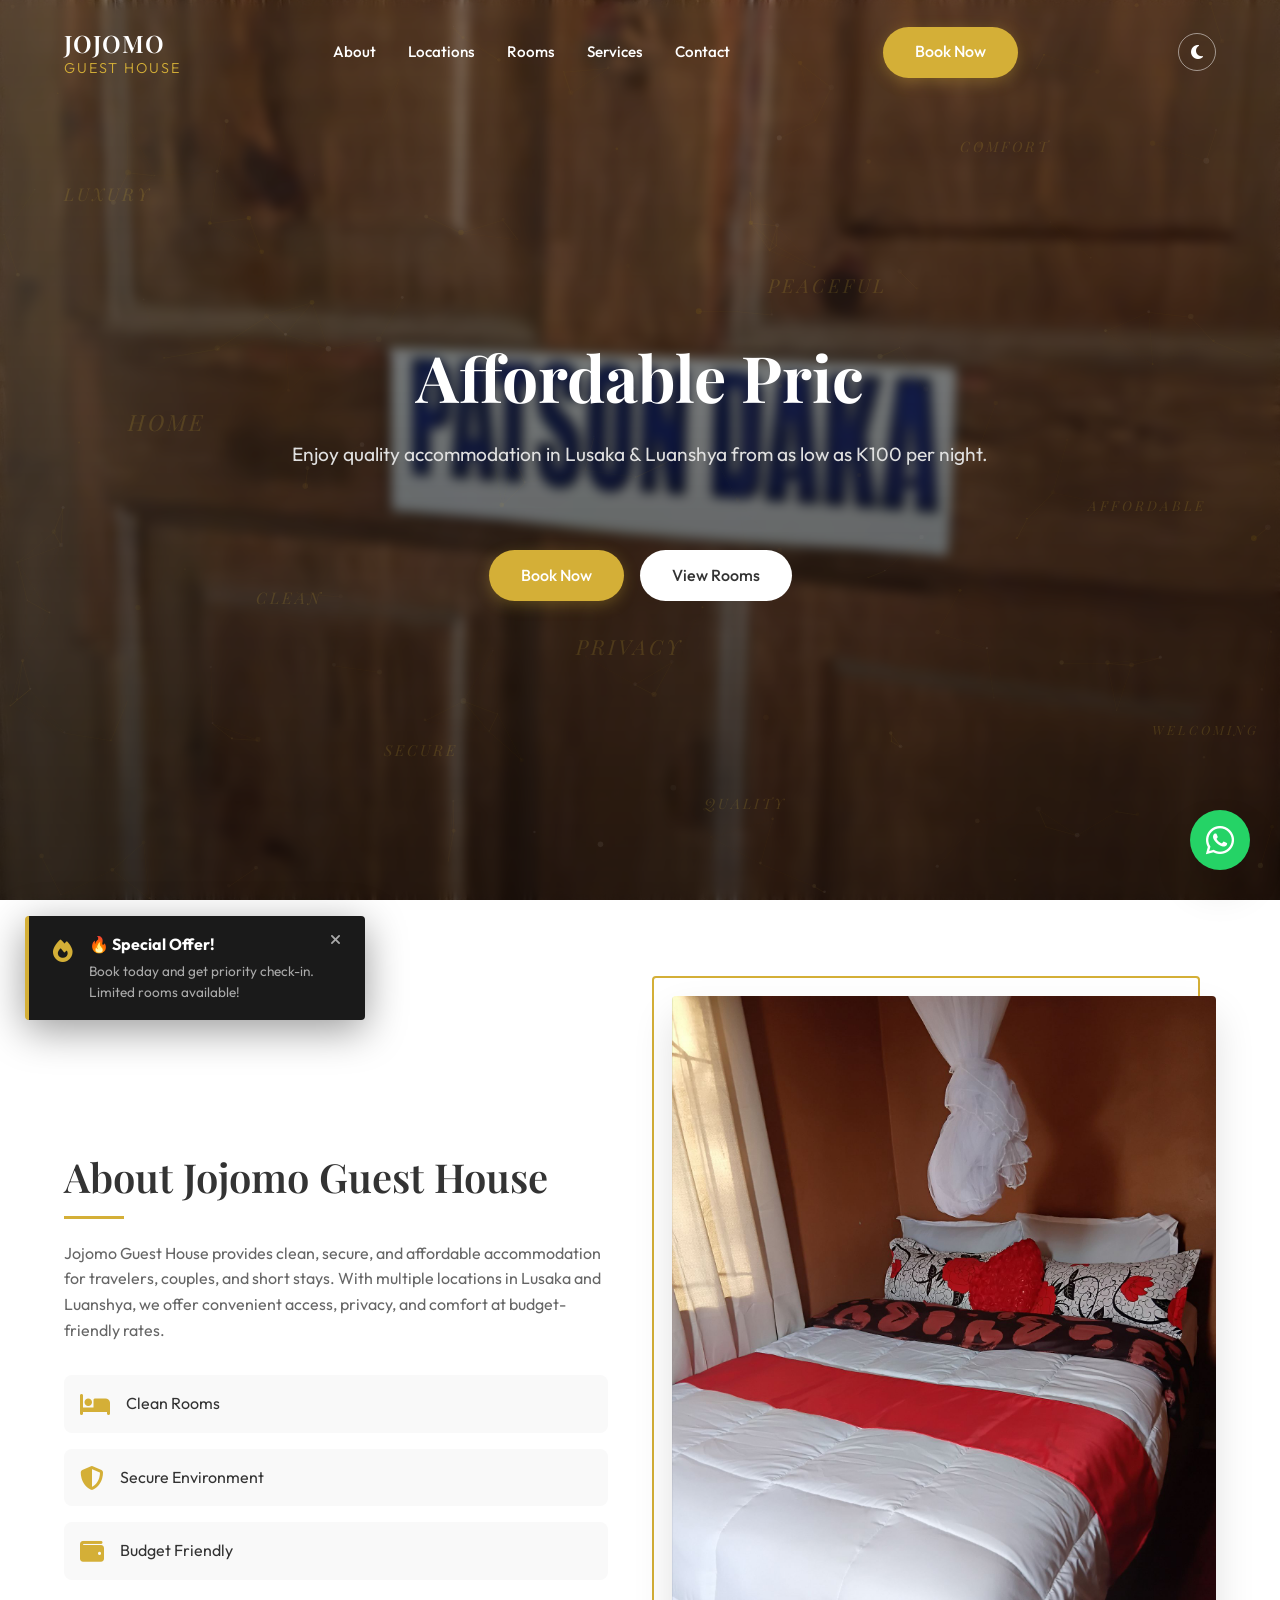
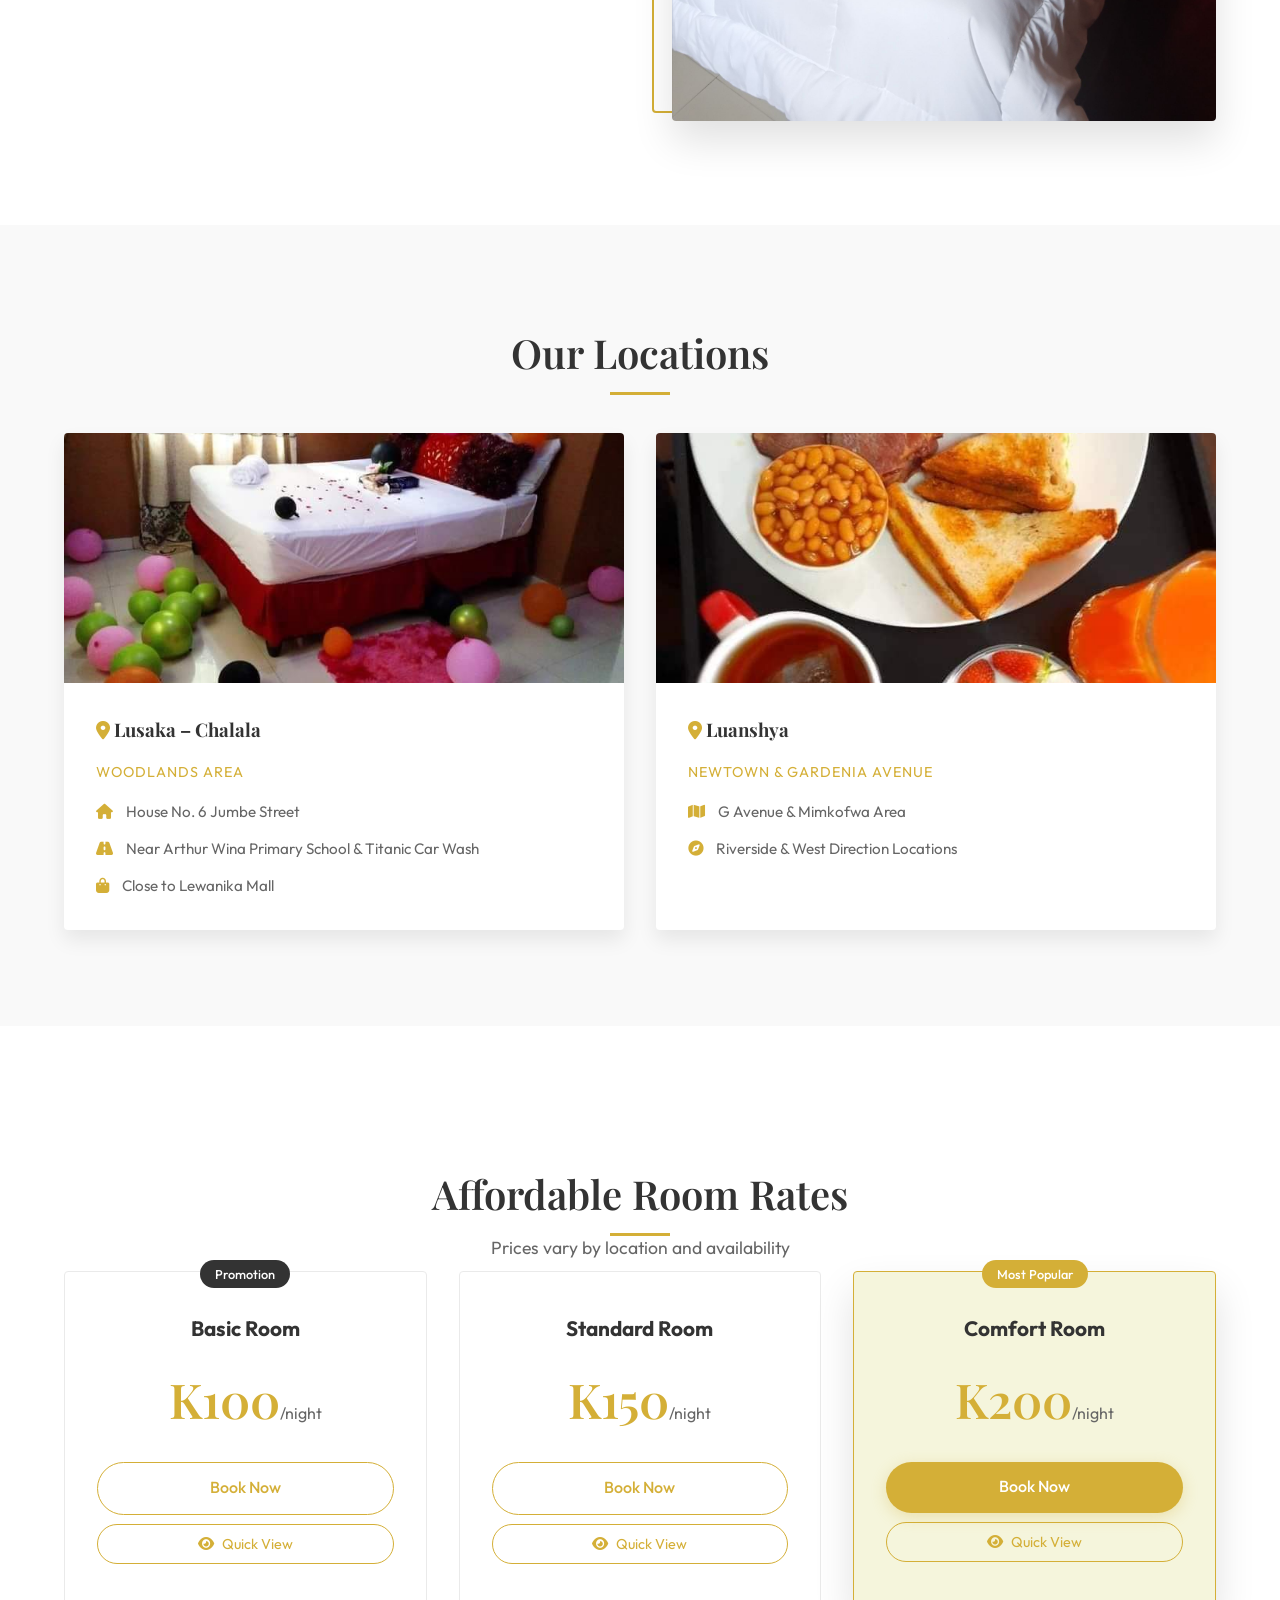
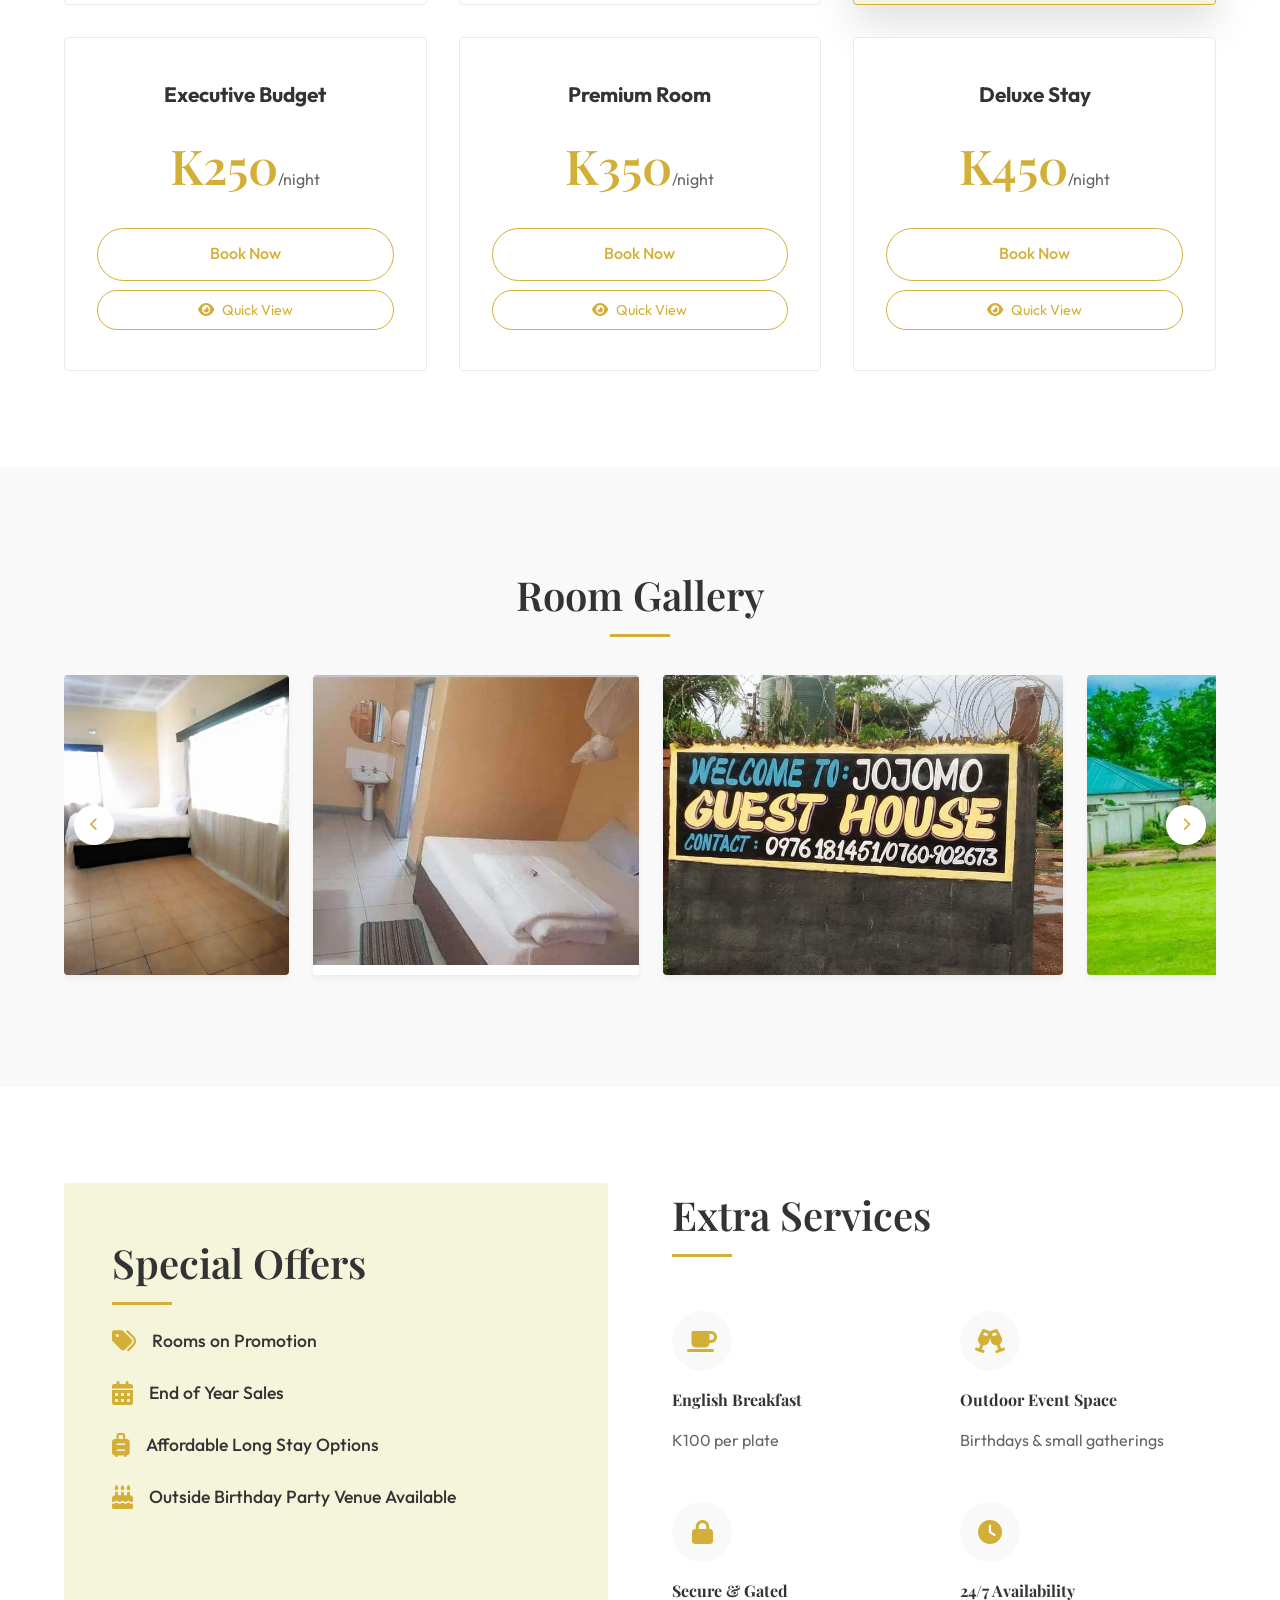
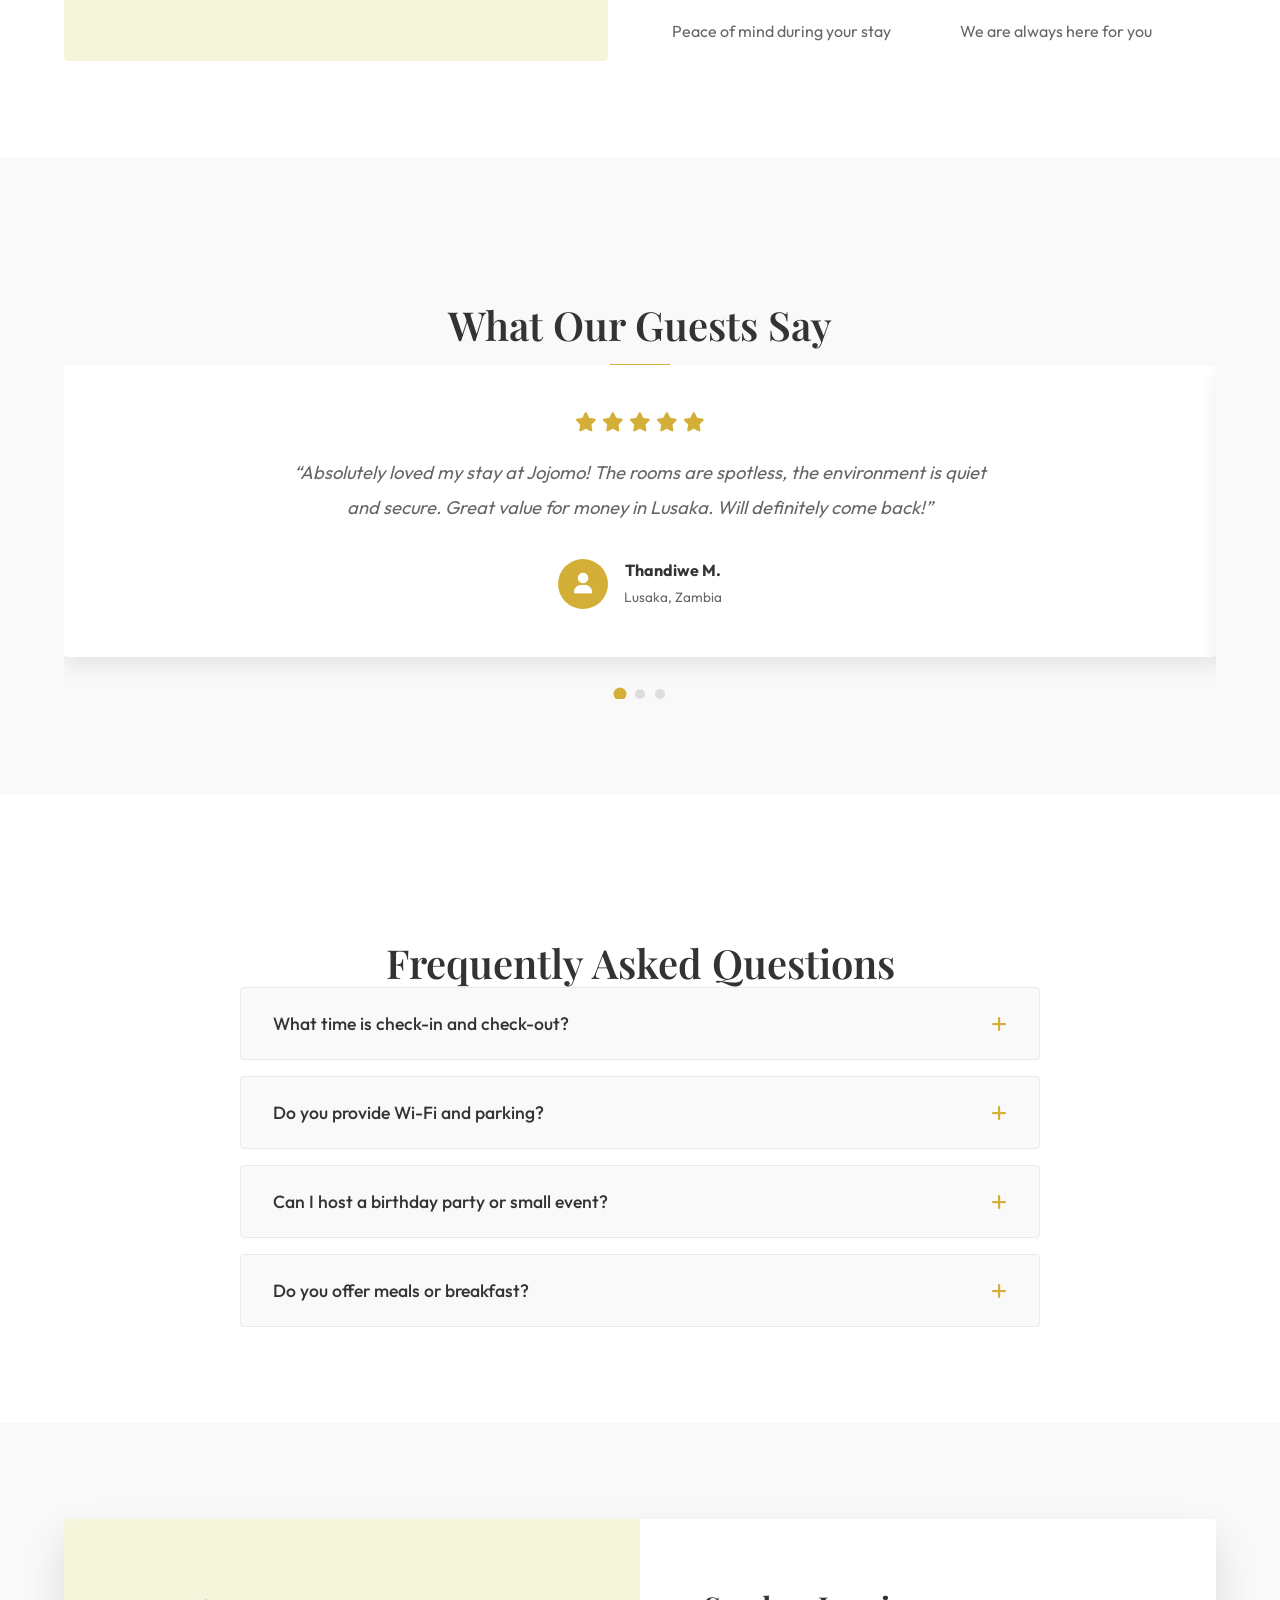
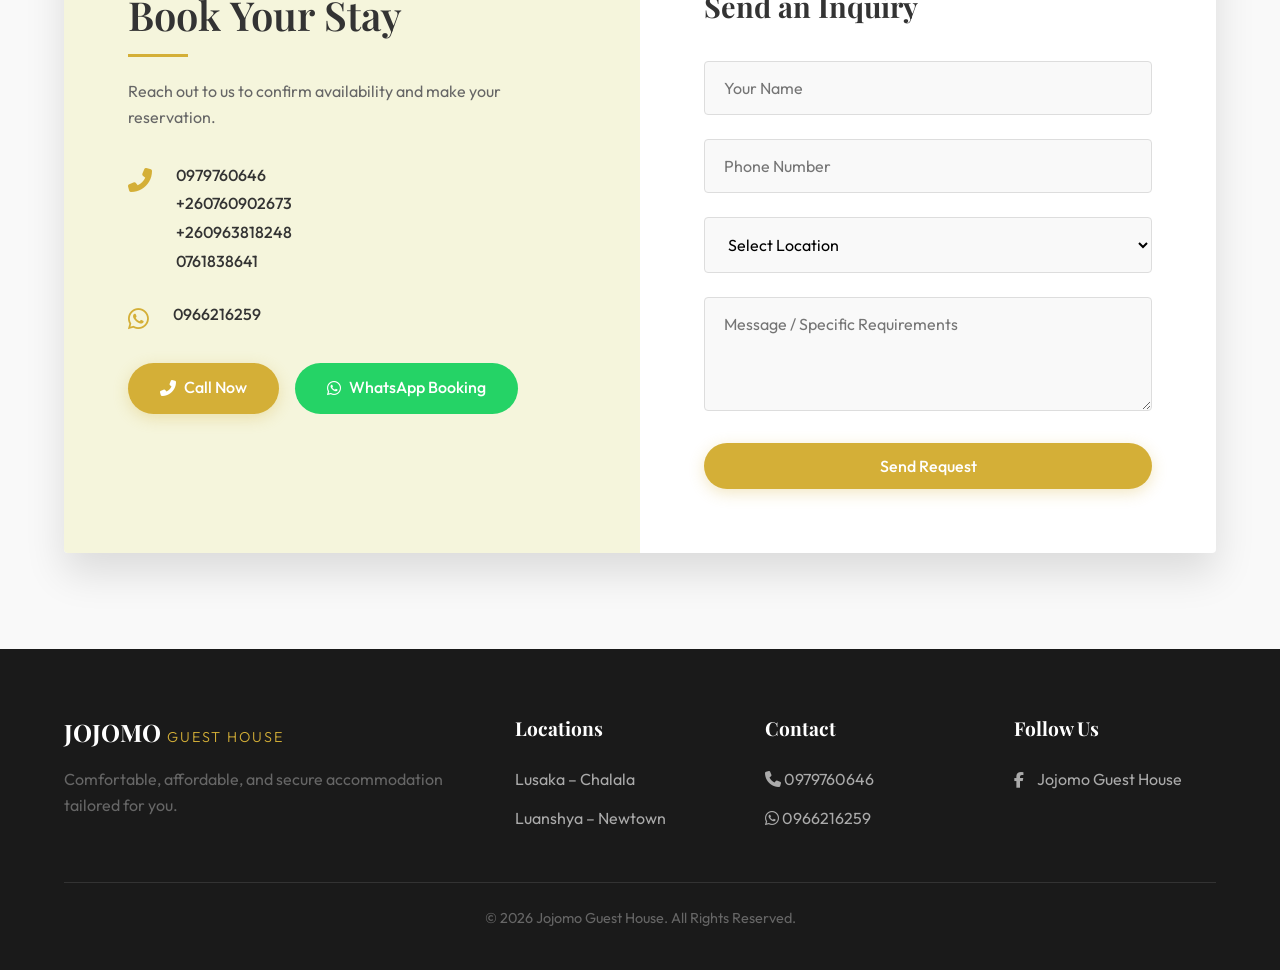
==== index.html @ 5061580e "feat: initialize project structure with core styles and assets" ====
<!DOCTYPE html>
<html lang="en">
<head>
    <meta charset="UTF-8">
    <meta name="viewport" content="width=device-width, initial-scale=1.0">
    <title>Jojomo Guest House | Affordable Luxury in Zambia</title>
    <meta name="description" content="Comfortable and affordable accommodation in Lusaka and Luanshya. Enjoy quality stays from as low as K100 per night.">
    <link rel="stylesheet" href="style.css">
    <!-- Google Fonts -->
    <link href="https://fonts.googleapis.com/css2?family=Outfit:wght@300;400;500;600&family=Playfair+Display:ital,wght@0,400;0,600;1,400&display=swap" rel="stylesheet">
    <!-- FontAwesome for Icons -->
    <link rel="stylesheet" href="https://cdnjs.cloudflare.com/ajax/libs/font-awesome/6.4.0/css/all.min.css">
</head>
<body>
    <!-- Scroll Indicator -->
    <div class="scroll-indicator-container">
        <div class="scroll-progress-bar" id="scrollBar"></div>
    </div>

    <!-- Preloader -->
    <div id="preloader">
        <div class="spinner"></div>
    </div>

    <!-- Navigation -->
    <nav id="navbar">
        <div class="nav-container">
            <a href="#" class="logo">JOJOMO <span>GUEST HOUSE</span></a>
            <div class="nav-links">
                <a href="#about">About</a>
                <a href="#locations">Locations</a>
                <a href="#pricing">Rooms</a>
                <a href="#services">Services</a>
                <a href="#contact">Contact</a>
            </div>
            <a href="#contact" class="btn-primary nav-btn">Book Now</a>
            <!-- Dark Mode Toggle -->
            <button class="dark-mode-toggle" id="darkModeToggle" title="Toggle Dark Mode">
                <i class="fas fa-moon" id="darkModeIcon"></i>
            </button>
            <button class="mobile-menu-btn"><i class="fas fa-bars"></i></button>
        </div>
    </nav>

    <!-- Hero Section -->
    <header class="hero" id="home">
        <!-- Particle Canvas -->
        <canvas id="heroParticles"></canvas>
        <!-- Floating Animated Words -->
        <div class="floating-words" aria-hidden="true">
            <span class="fw" style="--fw-x:5%;  --fw-y:20%; --fw-dur:18s; --fw-delay:0s;   --fw-size:1.1rem;">Luxury</span>
            <span class="fw" style="--fw-x:75%; --fw-y:15%; --fw-dur:22s; --fw-delay:3s;   --fw-size:0.9rem;">Comfort</span>
            <span class="fw" style="--fw-x:45%; --fw-y:70%; --fw-dur:16s; --fw-delay:1s;   --fw-size:1.3rem;">Privacy</span>
            <span class="fw" style="--fw-x:85%; --fw-y:55%; --fw-dur:20s; --fw-delay:5s;   --fw-size:0.85rem;">Affordable</span>
            <span class="fw" style="--fw-x:20%; --fw-y:65%; --fw-dur:25s; --fw-delay:2s;   --fw-size:1rem;">Clean</span>
            <span class="fw" style="--fw-x:60%; --fw-y:30%; --fw-dur:14s; --fw-delay:4s;   --fw-size:1.2rem;">Peaceful</span>
            <span class="fw" style="--fw-x:30%; --fw-y:82%; --fw-dur:19s; --fw-delay:1.5s; --fw-size:0.95rem;">Secure</span>
            <span class="fw" style="--fw-x:90%; --fw-y:80%; --fw-dur:23s; --fw-delay:6s;   --fw-size:0.8rem;">Welcoming</span>
            <span class="fw" style="--fw-x:10%; --fw-y:45%; --fw-dur:17s; --fw-delay:2.5s; --fw-size:1.4rem;">Home</span>
            <span class="fw" style="--fw-x:55%; --fw-y:88%; --fw-dur:21s; --fw-delay:0.5s; --fw-size:0.9rem;">Quality</span>
        </div>
        <!-- Sliding Backgrounds -->
        <div class="hero-bg hero-slide active" style="background-image: url('Assets/635451546_1321914003288026_2000956678850449016_n.jpg');"></div>
        <div class="hero-bg hero-slide" style="background-image: url('Assets/632847889_1321913946621365_5003853025565871320_n.jpg');"></div>
        <div class="hero-bg hero-slide" style="background-image: url('Assets/484325237_1051402163672546_2211440440512215168_n.jpg');"></div>
        <div class="hero-overlay"></div>
        <div class="hero-content">
            <h1 class="text-gold typing-multi"></h1>
            <p>Enjoy quality accommodation in Lusaka &amp; Luanshya from as low as K100 per night.</p>
            <div class="hero-btns animate-on-scroll delay-1">
                <a href="#contact" class="btn-primary">Book Now</a>
                <a href="#pricing" class="btn-secondary">View Rooms</a>
            </div>
        </div>
    </header>

    <!-- About Section -->
    <section id="about" class="about-section">
        <div class="container">
            <div class="about-grid">
                <div class="about-text animate-on-scroll slide-left">
                    <h2 class="section-title">About Jojomo Guest House</h2>
                    <p>Jojomo Guest House provides clean, secure, and affordable accommodation for travelers, couples, and short stays. With multiple locations in Lusaka and Luanshya, we offer convenient access, privacy, and comfort at budget-friendly rates.</p>
                    <div class="features">
                        <div class="feature"><i class="fas fa-bed"></i> <span>Clean Rooms</span></div>
                        <div class="feature"><i class="fas fa-shield-alt"></i> <span>Secure Environment</span></div>
                        <div class="feature"><i class="fas fa-wallet"></i> <span>Budget Friendly</span></div>
                    </div>
                </div>
                <div class="about-img animate-on-scroll slide-right delay-1">
                    <img src="Assets/632847889_1321913946621365_5003853025565871320_n.jpg" alt="Jojomo Room">
                </div>
            </div>
        </div>
    </section>

    <!-- Locations Section -->
    <section id="locations" class="locations-section bg-light">
        <div class="container">
            <h2 class="section-title text-center">Our Locations</h2>
            <div class="location-cards">
                <!-- Lusaka Card -->
                <div class="card location-card animate-on-scroll zoom-in">
                    <div class="card-img" style="background-image: url('Assets/484230374_1050453150434114_8536135058058539716_n.jpg');"></div>
                    <div class="card-content">
                        <h3><i class="fas fa-map-marker-alt text-gold"></i> Lusaka – Chalala</h3>
                        <p class="subtitle">Woodlands Area</p>
                        <ul class="location-details">
                            <li><i class="fas fa-home"></i> House No. 6 Jumbe Street</li>
                            <li><i class="fas fa-road"></i> Near Arthur Wina Primary School & Titanic Car Wash</li>
                            <li><i class="fas fa-shopping-bag"></i> Close to Lewanika Mall</li>
                        </ul>
                    </div>
                </div>
                <!-- Luanshya Card -->
                <div class="card location-card animate-on-scroll zoom-in delay-1">
                    <div class="card-img" style="background-image: url('Assets/484512757_1050201010459328_6837487442794168598_n.jpg');"></div>
                    <div class="card-content">
                        <h3><i class="fas fa-map-marker-alt text-gold"></i> Luanshya</h3>
                        <p class="subtitle">Newtown & Gardenia Avenue</p>
                        <ul class="location-details">
                            <li><i class="fas fa-map"></i> G Avenue & Mimkofwa Area</li>
                            <li><i class="fas fa-compass"></i> Riverside & West Direction Locations</li>
                        </ul>
                    </div>
                </div>
            </div>
        </div>
    </section>

    <!-- Room Pricing Section -->
    <section id="pricing" class="pricing-section">
        <div class="container">
            <h2 class="section-title text-center animate-on-scroll">Affordable Room Rates</h2>
            <p class="text-center section-subtitle animate-on-scroll">Prices vary by location and availability</p>
            <div class="pricing-grid">
                <div class="price-card tilt-effect animate-on-scroll zoom-in" data-room="Basic Room" data-price="K100" data-desc="A cozy, well-maintained room perfect for short stays. Includes a comfortable bed, clean linen, and access to shared bathroom facilities." data-img="Assets/484325237_1051402163672546_2211440440512215168_n.jpg">
                    <div class="badge">Promotion</div>
                    <h3>Basic Room</h3>
                    <div class="price">K100<span>/night</span></div>
                    <div class="card-actions">
                        <a href="#contact" class="btn-outline">Book Now</a>
                        <button class="btn-quickview"><i class="fas fa-eye"></i> Quick View</button>
                    </div>
                </div>
                <div class="price-card tilt-effect animate-on-scroll zoom-in delay-1" data-room="Standard Room" data-price="K150" data-desc="Our standard room offers a private bathroom, queen bed, and a relaxing environment. Ideal for business travelers or couples." data-img="Assets/484349363_1050215787124517_5618860297068260933_n.jpg">
                    <h3>Standard Room</h3>
                    <div class="price">K150<span>/night</span></div>
                    <div class="card-actions">
                        <a href="#contact" class="btn-outline">Book Now</a>
                        <button class="btn-quickview"><i class="fas fa-eye"></i> Quick View</button>
                    </div>
                </div>
                <div class="price-card popular tilt-effect animate-on-scroll zoom-in delay-2" data-room="Comfort Room" data-price="K200" data-desc="Our most popular choice! Enjoy a spacious room with double bed, en-suite bathroom, and a peaceful ambiance. Great for extended stays." data-img="Assets/484758286_1051402213672541_2116387993672595153_n.jpg">
                    <div class="badge gold-badge">Most Popular</div>
                    <h3>Comfort Room</h3>
                    <div class="price">K200<span>/night</span></div>
                    <div class="card-actions">
                        <a href="#contact" class="btn-primary">Book Now</a>
                        <button class="btn-quickview"><i class="fas fa-eye"></i> Quick View</button>
                    </div>
                </div>
                <div class="price-card tilt-effect animate-on-scroll zoom-in" data-room="Executive Budget" data-price="K250" data-desc="Step up in comfort with this executive room featuring a large workspace, double bed, and elegant decor at an unbeatable price." data-img="Assets/486609886_3766031716955043_5254884469444671313_n.jpg">
                    <h3>Executive Budget</h3>
                    <div class="price">K250<span>/night</span></div>
                    <div class="card-actions">
                        <a href="#contact" class="btn-outline">Book Now</a>
                        <button class="btn-quickview"><i class="fas fa-eye"></i> Quick View</button>
                    </div>
                </div>
                <div class="price-card tilt-effect animate-on-scroll zoom-in delay-1" data-room="Premium Room" data-price="K350" data-desc="A premium experience with a luxury queen bed, private bathroom, air conditioning and superior room fittings for the discerning guest." data-img="Assets/632136322_1321907493288677_5182934168245206108_n.jpg">
                    <h3>Premium Room</h3>
                    <div class="price">K350<span>/night</span></div>
                    <div class="card-actions">
                        <a href="#contact" class="btn-outline">Book Now</a>
                        <button class="btn-quickview"><i class="fas fa-eye"></i> Quick View</button>
                    </div>
                </div>
                <div class="price-card luxury tilt-effect animate-on-scroll zoom-in delay-2" data-room="Deluxe Stay" data-price="K450" data-desc="The pinnacle of Jojomo luxury. Spacious suite with king bed, sitting area, premium bathroom, and an unforgettable atmosphere." data-img="Assets/632601093_1321907543288672_8796624191436980852_n.jpg">
                    <h3>Deluxe Stay</h3>
                    <div class="price">K450<span>/night</span></div>
                    <div class="card-actions">
                        <a href="#contact" class="btn-outline">Book Now</a>
                        <button class="btn-quickview"><i class="fas fa-eye"></i> Quick View</button>
                    </div>
                </div>
            </div>
        </div>
    </section>

    <!-- Image Gallery Slider -->
    <section class="gallery-section bg-light">
        <div class="container">
            <h2 class="section-title text-center">Room Gallery</h2>
            <div class="gallery-slider">
                <div class="slider-track">
                    <img src="Assets/484325237_1051402163672546_2211440440512215168_n.jpg" alt="Room 1" class="lightbox-trigger">
                    <img src="Assets/484349363_1050215787124517_5618860297068260933_n.jpg" alt="Room 2" class="lightbox-trigger">
                    <img src="Assets/484758286_1051402213672541_2116387993672595153_n.jpg" alt="Room 3" class="lightbox-trigger">
                    <img src="Assets/486609886_3766031716955043_5254884469444671313_n.jpg" alt="Room 4" class="lightbox-trigger">
                    <img src="Assets/632136322_1321907493288677_5182934168245206108_n.jpg" alt="Room 5" class="lightbox-trigger">
                    <img src="Assets/632601093_1321907543288672_8796624191436980852_n.jpg" alt="Room 6" class="lightbox-trigger">
                </div>
                <button class="slider-btn prev-btn"><i class="fas fa-chevron-left"></i></button>
                <button class="slider-btn next-btn"><i class="fas fa-chevron-right"></i></button>
            </div>
        </div>
    </section>

    <!-- Services & Offers -->
    <section id="services" class="services-offers-section">
        <div class="container">
            <div class="split-layout">
                <!-- Offers -->
                <div class="offers-box animate-on-scroll slide-left">
                    <h2 class="section-title">Special Offers</h2>
                    <ul class="offer-list">
                        <li><i class="fas fa-tags text-gold"></i> Rooms on Promotion</li>
                        <li><i class="fas fa-calendar-alt text-gold"></i> End of Year Sales</li>
                        <li><i class="fas fa-suitcase-rolling text-gold"></i> Affordable Long Stay Options</li>
                        <li><i class="fas fa-birthday-cake text-gold"></i> Outside Birthday Party Venue Available</li>
                    </ul>
                </div>
                <!-- Services -->
                <div class="services-box animate-on-scroll slide-right delay-1">
                    <h2 class="section-title">Extra Services</h2>
                    <div class="service-item">
                        <div class="service-icon"><i class="fas fa-coffee"></i></div>
                        <div class="service-info">
                            <h4>English Breakfast</h4>
                            <p>K100 per plate</p>
                        </div>
                    </div>
                    <div class="service-item">
                        <div class="service-icon"><i class="fas fa-glass-cheers"></i></div>
                        <div class="service-info">
                            <h4>Outdoor Event Space</h4>
                            <p>Birthdays & small gatherings</p>
                        </div>
                    </div>
                    <div class="service-item">
                        <div class="service-icon"><i class="fas fa-lock"></i></div>
                        <div class="service-info">
                            <h4>Secure & Gated</h4>
                            <p>Peace of mind during your stay</p>
                        </div>
                    </div>
                    <div class="service-item">
                        <div class="service-icon"><i class="fas fa-clock"></i></div>
                        <div class="service-info">
                            <h4>24/7 Availability</h4>
                            <p>We are always here for you</p>
                        </div>
                    </div>
                </div>
            </div>
        </div>
    </section>

    <!-- Testimonials Section -->
    <section class="testimonials-section">
        <div class="container">
            <h2 class="section-title text-center animate-on-scroll">What Our Guests Say</h2>
            <div class="testimonials-carousel">
                <div class="testimonial-track" id="testimonialTrack">
                    <div class="testimonial-card">
                        <div class="testimonial-stars"><i class="fas fa-star"></i><i class="fas fa-star"></i><i class="fas fa-star"></i><i class="fas fa-star"></i><i class="fas fa-star"></i></div>
                        <p class="testimonial-text">&ldquo;Absolutely loved my stay at Jojomo! The rooms are spotless, the environment is quiet and secure. Great value for money in Lusaka. Will definitely come back!&rdquo;</p>
                        <div class="testimonial-author">
                            <div class="author-avatar"><i class="fas fa-user"></i></div>
                            <div>
                                <strong>Thandiwe M.</strong>
                                <span>Lusaka, Zambia</span>
                            </div>
                        </div>
                    </div>
                    <div class="testimonial-card">
                        <div class="testimonial-stars"><i class="fas fa-star"></i><i class="fas fa-star"></i><i class="fas fa-star"></i><i class="fas fa-star"></i><i class="fas fa-star"></i></div>
                        <p class="testimonial-text">&ldquo;Best accommodation in Luanshya at this price! The staff are so friendly and the rooms are clean and comfortable. The English breakfast was delicious!&rdquo;</p>
                        <div class="testimonial-author">
                            <div class="author-avatar"><i class="fas fa-user"></i></div>
                            <div>
                                <strong>Kelvin C.</strong>
                                <span>Luanshya, Zambia</span>
                            </div>
                        </div>
                    </div>
                    <div class="testimonial-card">
                        <div class="testimonial-stars"><i class="fas fa-star"></i><i class="fas fa-star"></i><i class="fas fa-star"></i><i class="fas fa-star"></i><i class="fas fa-star-half-alt"></i></div>
                        <p class="testimonial-text">&ldquo;Very affordable and peaceful place to stay. I hosted my birthday party here and everything was perfect. The outdoor space is lovely. Highly recommend!&rdquo;</p>
                        <div class="testimonial-author">
                            <div class="author-avatar"><i class="fas fa-user"></i></div>
                            <div>
                                <strong>Mutale B.</strong>
                                <span>Copperbelt, Zambia</span>
                            </div>
                        </div>
                    </div>
                </div>
                <div class="testimonial-dots" id="testimonialDots">
                    <span class="dot active" data-index="0"></span>
                    <span class="dot" data-index="1"></span>
                    <span class="dot" data-index="2"></span>
                </div>
            </div>
        </div>
    </section>

    <!-- FAQ Section -->
    <section id="faq" class="faq-section">
        <div class="container">
            <h2 class="section-title text-center animate-on-scroll">Frequently Asked Questions</h2>
            <div class="accordion animate-on-scroll zoom-in">
                <div class="accordion-item">
                    <button class="accordion-header">
                        What time is check-in and check-out? <i class="fas fa-plus"></i>
                    </button>
                    <div class="accordion-content">
                        <p>Our standard check-in time is 2:00 PM, and check-out is at 11:00 AM. If you require early check-in or late check-out, please let us know in advance and we will do our best to accommodate you.</p>
                    </div>
                </div>
                <div class="accordion-item">
                    <button class="accordion-header">
                        Do you provide Wi-Fi and parking? <i class="fas fa-plus"></i>
                    </button>
                    <div class="accordion-content">
                        <p>Yes! We offer complimentary high-speed Wi-Fi in all rooms and secure, gated parking on the premises for all our guests.</p>
                    </div>
                </div>
                <div class="accordion-item">
                    <button class="accordion-header">
                        Can I host a birthday party or small event? <i class="fas fa-plus"></i>
                    </button>
                    <div class="accordion-content">
                        <p>Absolutely. We have a dedicated outdoor event space perfect for birthdays and small gatherings. Please contact us directly for rates and availability.</p>
                    </div>
                </div>
                <div class="accordion-item">
                    <button class="accordion-header">
                        Do you offer meals or breakfast? <i class="fas fa-plus"></i>
                    </button>
                    <div class="accordion-content">
                        <p>Yes, we offer a delicious English Breakfast for K100 per plate. You can request this when booking or upon arrival at the guest house.</p>
                    </div>
                </div>
            </div>
        </div>
    </section>

    <!-- Contact Section -->
    <section id="contact" class="contact-section bg-light">
        <div class="container">
            <div class="contact-card animate-on-scroll zoom-in">
                <div class="contact-info">
                    <h2 class="section-title">Book Your Stay</h2>
                    <p>Reach out to us to confirm availability and make your reservation.</p>
                    <div class="contact-methods">
                        <div class="method">
                            <i class="fas fa-phone-alt"></i>
                            <div>
                                <p>0979760646</p>
                                <p>+260760902673</p>
                                <p>+260963818248</p>
                                <p>0761838641</p>
                            </div>
                        </div>
                        <div class="method">
                            <i class="fab fa-whatsapp"></i>
                            <div>
                                <p>0966216259</p>
                            </div>
                        </div>
                    </div>
                    <div class="contact-actions">
                        <a href="tel:+260979760646" class="btn-primary"><i class="fas fa-phone-alt"></i> Call Now</a>
                        <a href="https://wa.me/260966216259" class="btn-whatsapp" target="_blank"><i class="fab fa-whatsapp"></i> WhatsApp Booking</a>
                    </div>
                </div>
                <div class="contact-form">
                    <h3>Send an Inquiry</h3>
                    <form id="bookingForm" action="#" method="POST">
                        <div class="form-group">
                            <input type="text" id="b_name" placeholder="Your Name" required>
                        </div>
                        <div class="form-group">
                            <input type="tel" id="b_phone" placeholder="Phone Number" required>
                        </div>
                        <div class="form-group">
                            <select id="b_location" required>
                                <option value="" disabled selected>Select Location</option>
                                <option value="lusaka">Lusaka - Chalala</option>
                                <option value="luanshya">Luanshya</option>
                            </select>
                        </div>
                        <div class="form-group">
                            <textarea id="b_message" placeholder="Message / Specific Requirements" rows="4"></textarea>
                        </div>
                        <button type="submit" class="btn-primary w-100">Send Request</button>
                    </form>
                </div>
            </div>
        </div>
    </section>

    <!-- Footer -->
    <footer>
        <div class="container">
            <div class="footer-grid">
                <div class="footer-brand">
                    <h2>JOJOMO <span>GUEST HOUSE</span></h2>
                    <p>Comfortable, affordable, and secure accommodation tailored for you.</p>
                </div>
                <div class="footer-links">
                    <h3>Locations</h3>
                    <ul>
                        <li>Lusaka – Chalala</li>
                        <li>Luanshya – Newtown</li>
                    </ul>
                </div>
                <div class="footer-contact">
                    <h3>Contact</h3>
                    <ul>
                        <li><i class="fas fa-phone"></i> 0979760646</li>
                        <li><i class="fab fa-whatsapp"></i> 0966216259</li>
                    </ul>
                </div>
                <div class="footer-social">
                    <h3>Follow Us</h3>
                    <a href="https://facebook.com" target="_blank" class="social-link"><i class="fab fa-facebook-f"></i> Jojomo Guest House</a>
                </div>
            </div>
            <div class="footer-bottom">
                <p>&copy; 2026 Jojomo Guest House. All Rights Reserved.</p>
            </div>
        </div>
    </footer>

    <!-- Floating WhatsApp Button -->
    <a href="https://wa.me/260966216259" class="floating-whatsapp" target="_blank" title="Chat on WhatsApp">
        <i class="fab fa-whatsapp"></i>
    </a>

    <!-- Back to Top Button -->
    <button id="backToTop" class="back-to-top" title="Back to Top">
        <i class="fas fa-arrow-up"></i>
    </button>

    <script src="script.js"></script>

    <!-- Toast Notification -->
    <div class="toast" id="offerToast">
        <div class="toast-icon"><i class="fas fa-fire"></i></div>
        <div class="toast-body">
            <strong>🔥 Special Offer!</strong>
            <p>Book today and get priority check-in. Limited rooms available!</p>
        </div>
        <button class="toast-close" id="toastClose"><i class="fas fa-times"></i></button>
    </div>

    <!-- Lightbox Modal -->
    <div class="lightbox-overlay" id="lightbox">
        <button class="lightbox-close" id="lightboxClose"><i class="fas fa-times"></i></button>
        <button class="lightbox-prev" id="lightboxPrev"><i class="fas fa-chevron-left"></i></button>
        <img class="lightbox-img" id="lightboxImg" src="" alt="Gallery Image">
        <button class="lightbox-next" id="lightboxNext"><i class="fas fa-chevron-right"></i></button>
    </div>

    <!-- Quick View Modal -->
    <div class="quickview-overlay" id="quickviewModal">
        <div class="quickview-card">
            <button class="quickview-close" id="quickviewClose"><i class="fas fa-times"></i></button>
            <img id="qvImg" src="" alt="Room">
            <div class="quickview-content">
                <h3 id="qvTitle"></h3>
                <div class="qv-price" id="qvPrice"></div>
                <p id="qvDesc"></p>
                <a href="#contact" class="btn-primary" id="qvBook" onclick="document.getElementById('quickviewModal').classList.remove('active')">Book This Room</a>
            </div>
        </div>
    </div>
</body>
</html>
---- style.css ----
:root {
    --primary-color: #D4AF37; /* Soft Gold */
    --primary-dark: #b89528;
    --text-main: #333333;
    --text-light: #666666;
    --bg-main: #FFFFFF;
    --bg-alt: #F5F5DC; /* Beige */
    --bg-light: #f9f9f9;
    --white: #ffffff;
    --shadow-sm: 0 4px 6px rgba(0,0,0,0.05);
    --shadow-md: 0 10px 20px rgba(0,0,0,0.08);
    --shadow-lg: 0 20px 40px rgba(0,0,0,0.12);
    --transition: all 0.3s ease;
    
    --font-sans: 'Outfit', sans-serif;
    --font-serif: 'Playfair Display', serif;
}

* {
    margin: 0;
    padding: 0;
    box-sizing: border-box;
}

html {
    scroll-behavior: smooth;
}

body {
    font-family: var(--font-sans);
    color: var(--text-main);
    background-color: var(--bg-main);
    line-height: 1.6;
    overflow-x: hidden;
}

/* Typography */
h1, h2, h3, h4, h5, h6 {
    font-family: var(--font-serif);
    color: var(--text-main);
    margin-bottom: 1rem;
}

p {
    margin-bottom: 1rem;
    color: var(--text-light);
}

a {
    text-decoration: none;
    color: inherit;
    transition: var(--transition);
}

ul {
    list-style: none;
}

/* Utilities */
.container {
    width: 90%;
    max-width: 1200px;
    margin: 0 auto;
}

.text-gold {
    color: var(--primary-color);
}

.text-center {
    text-align: center;
}

.bg-light {
    background-color: var(--bg-light);
}

.w-100 {
    width: 100%;
}

.section-title {
    font-size: 2.5rem;
    font-weight: 600;
    position: relative;
    display: block;
    margin-bottom: 2rem;
}

.text-center.section-title {
    text-align: center;
}

.section-title::after {
    content: '';
    position: absolute;
    bottom: -10px;
    left: 0;
    width: 60px;
    height: 3px;
    background-color: var(--primary-color);
}

.text-center.section-title::after {
    left: 50%;
    transform: translateX(-50%);
}

.section-subtitle {
    font-size: 1.1rem;
    margin-top: -1.5rem;
    margin-bottom: 3rem;
}

section {
    padding: 6rem 0;
}

/* Buttons */
.btn-primary, .btn-secondary, .btn-outline, .btn-whatsapp {
    display: inline-flex;
    align-items: center;
    justify-content: center;
    gap: 0.5rem;
    padding: 0.8rem 2rem;
    font-size: 1rem;
    font-weight: 500;
    font-family: var(--font-sans);
    border-radius: 50px;
    cursor: pointer;
    border: none;
    transition: var(--transition);
}

.btn-primary {
    background-color: var(--primary-color);
    color: var(--white);
    box-shadow: 0 4px 15px rgba(212, 175, 55, 0.3);
}

.btn-primary:hover {
    background-color: var(--primary-dark);
    transform: translateY(-2px);
    box-shadow: 0 6px 20px rgba(212, 175, 55, 0.4);
}

.btn-secondary {
    background-color: var(--white);
    color: var(--text-main);
}

.btn-secondary:hover {
    background-color: var(--bg-light);
    transform: translateY(-2px);
}

.btn-outline {
    background-color: transparent;
    border: 1px solid var(--primary-color);
    color: var(--primary-color);
}

.btn-outline:hover {
    background-color: var(--primary-color);
    color: var(--white);
}

.btn-whatsapp {
    background-color: #25D366;
    color: var(--white);
}

.btn-whatsapp:hover {
    background-color: #1ebe5d;
    transform: translateY(-2px);
    box-shadow: 0 6px 20px rgba(37, 211, 102, 0.3);
}

/* Preloader */
#preloader {
    position: fixed;
    top: 0;
    left: 0;
    width: 100%;
    height: 100%;
    background-color: var(--white);
    z-index: 9999;
    display: flex;
    justify-content: center;
    align-items: center;
    transition: opacity 0.5s ease;
}

.spinner {
    width: 50px;
    height: 50px;
    border: 3px solid rgba(212, 175, 55, 0.3);
    border-radius: 50%;
    border-top-color: var(--primary-color);
    animation: spin 1s ease-in-out infinite;
}

@keyframes spin {
    to { transform: rotate(360deg); }
}

/* Navbar */
#navbar {
    position: fixed;
    top: 0;
    width: 100%;
    padding: 1.5rem 0;
    background-color: transparent;
    z-index: 1000;
    transition: var(--transition);
}

#navbar.scrolled {
    background-color: rgba(255, 255, 255, 0.95);
    backdrop-filter: blur(10px);
    padding: 1rem 0;
    box-shadow: var(--shadow-sm);
}

.nav-container {
    width: 90%;
    max-width: 1200px;
    margin: 0 auto;
    display: flex;
    justify-content: space-between;
    align-items: center;
}

.logo {
    font-family: var(--font-serif);
    font-size: 1.5rem;
    font-weight: 600;
    color: var(--white);
    letter-spacing: 1px;
}

.logo span {
    font-family: var(--font-sans);
    font-size: 0.9rem;
    font-weight: 300;
    color: var(--primary-color);
    display: block;
    margin-top: -5px;
    letter-spacing: 2px;
}

#navbar.scrolled .logo {
    color: var(--text-main);
}

.nav-links {
    display: flex;
    gap: 2rem;
}

.nav-links a {
    color: var(--white);
    font-weight: 500;
    font-size: 0.95rem;
    position: relative;
}

#navbar.scrolled .nav-links a {
    color: var(--text-main);
}

.nav-links a::after {
    content: '';
    position: absolute;
    width: 0;
    height: 2px;
    bottom: -5px;
    left: 0;
    background-color: var(--primary-color);
    transition: var(--transition);
}

.nav-links a:hover::after {
    width: 100%;
}

.mobile-menu-btn {
    display: none;
    background: none;
    border: none;
    font-size: 1.5rem;
    color: var(--white);
    cursor: pointer;
}

#navbar.scrolled .mobile-menu-btn {
    color: var(--text-main);
}

/* Hero Section */
.hero {
    position: relative;
    height: 100vh;
    display: flex;
    align-items: center;
    justify-content: center;
    color: var(--white);
    text-align: center;
    overflow: hidden;
}

.hero-bg {
    position: absolute;
    top: 0;
    left: 0;
    width: 100%;
    height: 100%;
    background-size: cover;
    background-position: center;
    z-index: -2;
    transform: scale(1.05);
    animation: zoomOut 20s infinite alternate linear;
}

@keyframes zoomOut {
    from { transform: scale(1.05); }
    to { transform: scale(1); }
}

.hero-overlay {
    position: absolute;
    top: 0;
    left: 0;
    width: 100%;
    height: 100%;
    background: linear-gradient(rgba(0,0,0,0.4), rgba(0,0,0,0.7));
    z-index: -1;
    backdrop-filter: blur(6px);
    -webkit-backdrop-filter: blur(6px);
}

.hero-content {
    max-width: 800px;
    padding: 0 20px;
    opacity: 0;
    transform: translateY(30px);
    animation: fadeInUp 1s ease 0.5s forwards;
}

@keyframes fadeInUp {
    to {
        opacity: 1;
        transform: translateY(0);
    }
}

.hero h1 {
    font-size: 4rem;
    color: var(--white);
    margin-bottom: 1.5rem;
    line-height: 1.2;
}

.hero p {
    font-size: 1.2rem;
    color: #e0e0e0;
    margin-bottom: 2.5rem;
}

.hero-btns {
    display: flex;
    gap: 1rem;
    justify-content: center;
}

/* About Section */
.about-grid {
    display: grid;
    grid-template-columns: 1fr 1fr;
    gap: 4rem;
    align-items: center;
}

.features {
    margin-top: 2rem;
    display: grid;
    grid-template-columns: 1fr;
    gap: 1rem;
}

.feature {
    display: flex;
    align-items: center;
    gap: 1rem;
    padding: 1rem;
    background-color: var(--bg-light);
    border-radius: 8px;
    transition: var(--transition);
}

.feature:hover {
    transform: translateX(10px);
    background-color: var(--bg-alt);
}

.feature i {
    color: var(--primary-color);
    font-size: 1.5rem;
}

.about-img {
    position: relative;
}

.about-img img {
    width: 100%;
    border-radius: 4px;
    box-shadow: var(--shadow-lg);
}

.about-img::before {
    content: '';
    position: absolute;
    top: -20px;
    left: -20px;
    width: 100%;
    height: 100%;
    border: 2px solid var(--primary-color);
    border-radius: 4px;
    z-index: -1;
}

/* Locations */
.location-cards {
    display: grid;
    grid-template-columns: repeat(auto-fit, minmax(300px, 1fr));
    gap: 2rem;
    margin-top: 3rem;
}

.card {
    background: var(--white);
    border-radius: 4px;
    overflow: hidden;
    box-shadow: var(--shadow-md);
    transition: var(--transition);
    height: 100%;
}

.card:hover {
    transform: translateY(-10px);
    box-shadow: var(--shadow-lg);
}

.card-img {
    height: 250px;
    background-size: cover;
    background-position: center;
}

.card-content {
    padding: 2rem;
}

.subtitle {
    font-size: 0.9rem;
    color: var(--primary-color);
    margin-bottom: 1rem;
    text-transform: uppercase;
    letter-spacing: 1px;
}

.location-details {
    display: flex;
    flex-direction: column;
    gap: 0.8rem;
}

.location-details li {
    display: flex;
    align-items: flex-start;
    gap: 0.8rem;
    color: var(--text-light);
    font-size: 0.95rem;
}

.location-details i {
    margin-top: 4px;
    color: var(--primary-color);
}

/* Pricing Section */
.pricing-grid {
    display: grid;
    grid-template-columns: repeat(auto-fit, minmax(280px, 1fr));
    gap: 2rem;
}

.price-card {
    background: var(--white);
    border: 1px solid #eaeaea;
    border-radius: 4px;
    padding: 2.5rem 2rem;
    text-align: center;
    position: relative;
    transition: var(--transition);
}

.price-card:hover {
    transform: translateY(-5px);
    box-shadow: var(--shadow-md);
    border-color: var(--primary-color);
}

.price-card.popular {
    background: var(--bg-alt);
    border-color: var(--primary-color);
    transform: scale(1.05);
    box-shadow: var(--shadow-lg);
}

.price-card.popular:hover {
    transform: scale(1.05) translateY(-5px);
}

.badge {
    position: absolute;
    top: -12px;
    left: 50%;
    transform: translateX(-50%);
    background-color: var(--text-main);
    color: var(--white);
    padding: 4px 15px;
    border-radius: 20px;
    font-size: 0.8rem;
    font-weight: 500;
}

.gold-badge {
    background-color: var(--primary-color);
}

.price-card h3 {
    font-family: var(--font-sans);
    font-size: 1.3rem;
    margin-bottom: 1rem;
}

.price {
    font-size: 3rem;
    font-family: var(--font-serif);
    font-weight: 600;
    color: var(--primary-color);
    margin-bottom: 1.5rem;
}

.price span {
    font-size: 1rem;
    color: var(--text-light);
    font-family: var(--font-sans);
    font-weight: 400;
}

/* Services & Offers */
.split-layout {
    display: grid;
    grid-template-columns: 1fr 1fr;
    gap: 4rem;
}

.offers-box {
    background-color: var(--bg-alt);
    padding: 3rem;
    border-radius: 4px;
}

.offer-list {
    display: flex;
    flex-direction: column;
    gap: 1.5rem;
}

.offer-list li {
    display: flex;
    align-items: center;
    gap: 1rem;
    font-size: 1.1rem;
    font-weight: 500;
}

.offer-list i {
    font-size: 1.5rem;
}

.services-box {
    display: grid;
    grid-template-columns: 1fr 1fr;
    gap: 2rem;
    align-content: start;
}

.services-box .section-title {
    grid-column: 1 / -1;
}

.service-item {
    display: flex;
    flex-direction: column;
    gap: 1rem;
}

.service-icon {
    width: 60px;
    height: 60px;
    background-color: var(--bg-light);
    border-radius: 50%;
    display: flex;
    align-items: center;
    justify-content: center;
    font-size: 1.5rem;
    color: var(--primary-color);
    transition: var(--transition);
}

.service-item:hover .service-icon {
    background-color: var(--primary-color);
    color: var(--white);
    transform: rotateY(180deg);
}

/* Gallery Slider */
.gallery-slider {
    position: relative;
    overflow: hidden;
    padding: 1rem 0;
}

.slider-track {
    display: flex;
    gap: 1.5rem;
    transition: transform 0.5s ease;
    cursor: grab;
}

.slider-track img {
    height: 300px;
    width: auto;
    border-radius: 4px;
    object-fit: cover;
    box-shadow: var(--shadow-sm);
    pointer-events: none;
}

.slider-btn {
    position: absolute;
    top: 50%;
    transform: translateY(-50%);
    background: var(--white);
    color: var(--primary-color);
    width: 40px;
    height: 40px;
    border-radius: 50%;
    border: none;
    box-shadow: var(--shadow-md);
    cursor: pointer;
    z-index: 10;
    transition: var(--transition);
}

.slider-btn:hover {
    background: var(--primary-color);
    color: var(--white);
}

.prev-btn { left: 10px; }
.next-btn { right: 10px; }

/* Contact Section */
.contact-card {
    background: var(--white);
    border-radius: 4px;
    box-shadow: var(--shadow-lg);
    display: grid;
    grid-template-columns: 1fr 1fr;
    overflow: hidden;
}

.contact-info {
    background-color: var(--bg-alt);
    padding: 4rem;
}

.contact-methods {
    margin: 2rem 0;
    display: flex;
    flex-direction: column;
    gap: 1.5rem;
}

.method {
    display: flex;
    gap: 1.5rem;
}

.method i {
    font-size: 1.5rem;
    color: var(--primary-color);
    margin-top: 5px;
}

.method p {
    margin-bottom: 0.2rem;
    color: var(--text-main);
    font-weight: 500;
}

.contact-actions {
    display: flex;
    gap: 1rem;
    flex-wrap: wrap;
}

.contact-form {
    padding: 4rem;
}

.contact-form h3 {
    font-size: 1.8rem;
    margin-bottom: 2rem;
}

.form-group {
    margin-bottom: 1.5rem;
}

.form-group input, .form-group select, .form-group textarea {
    width: 100%;
    padding: 1rem 1.2rem;
    border: 1px solid #ddd;
    border-radius: 4px;
    font-family: var(--font-sans);
    font-size: 1rem;
    background-color: var(--bg-light);
    transition: var(--transition);
}

.form-group input:focus, .form-group select:focus, .form-group textarea:focus {
    outline: none;
    border-color: var(--primary-color);
    background-color: var(--white);
    box-shadow: 0 0 0 3px rgba(212, 175, 55, 0.1);
}

/* Footer */
footer {
    background-color: #1a1a1a;
    color: #e0e0e0;
    padding: 4rem 0 0;
}

.footer-grid {
    display: grid;
    grid-template-columns: 2fr 1fr 1fr 1fr;
    gap: 3rem;
    margin-bottom: 3rem;
}

.footer-brand h2 {
    color: var(--white);
    font-size: 1.5rem;
    margin-bottom: 1rem;
}

.footer-brand span {
    color: var(--primary-color);
    font-family: var(--font-sans);
    font-weight: 300;
    font-size: 0.9rem;
    letter-spacing: 2px;
}

.footer-links h3, .footer-contact h3, .footer-social h3 {
    color: var(--white);
    font-size: 1.2rem;
    margin-bottom: 1.5rem;
}

.footer-links ul, .footer-contact ul {
    display: flex;
    flex-direction: column;
    gap: 0.8rem;
}

.footer-links li, .footer-contact li {
    color: #aaa;
}

.social-link {
    display: inline-flex;
    align-items: center;
    gap: 0.8rem;
    color: #aaa;
}

.social-link:hover {
    color: var(--primary-color);
}

.footer-bottom {
    text-align: center;
    padding: 1.5rem 0;
    border-top: 1px solid #333;
    color: #888;
    font-size: 0.9rem;
}

/* Floating WhatsApp */
.floating-whatsapp {
    position: fixed;
    bottom: 30px;
    right: 30px;
    width: 60px;
    height: 60px;
    background-color: #25D366;
    color: white;
    border-radius: 50%;
    display: flex;
    justify-content: center;
    align-items: center;
    font-size: 2rem;
    box-shadow: var(--shadow-lg);
    z-index: 1000;
    transition: var(--transition);
    animation: bounce 2s infinite;
}

.floating-whatsapp:hover {
    transform: scale(1.1);
    background-color: #1ebe5d;
    color: white;
    animation: none;
}

@keyframes bounce {
    0%, 20%, 50%, 80%, 100% { transform: translateY(0); }
    40% { transform: translateY(-10px); }
    60% { transform: translateY(-5px); }
}

/* Responsive */
@media (max-width: 992px) {
    .about-grid, .split-layout {
        grid-template-columns: 1fr;
    }
    .contact-card {
        grid-template-columns: 1fr;
    }
    .footer-grid {
        grid-template-columns: 1fr 1fr;
    }
    .hero h1 {
        font-size: 3rem;
    }
}

@media (max-width: 768px) {
    .nav-links, .nav-btn {
        display: none;
    }
    .mobile-menu-btn {
        display: block;
    }
    .footer-grid {
        grid-template-columns: 1fr;
    }
    .hero h1 {
        font-size: 2.5rem;
    }
    .price-card.popular {
        transform: scale(1);
    }
    .price-card.popular:hover {
        transform: translateY(-5px);
    }
    .contact-info, .contact-form {
        padding: 2rem;
    }
    
    /* Mobile Nav Overlay */
    .nav-links.active {
        display: flex;
        flex-direction: column;
        position: absolute;
        top: 100%;
        left: 0;
        width: 100%;
        background-color: var(--white);
        padding: 2rem;
        box-shadow: var(--shadow-md);
        text-align: center;
    }
    .nav-links.active a {
        color: var(--text-main);
        font-size: 1.2rem;
        padding: 1rem 0;
    }
}

/* Custom Features (Animations & Typing) */
.animate-on-scroll {
    opacity: 0;
    transition: opacity 0.8s ease-out, transform 0.8s ease-out;
}
.animate-on-scroll:not(.slide-left):not(.slide-right):not(.zoom-in) {
    transform: translateY(40px);
}
.animate-on-scroll.slide-left {
    transform: translateX(-50px);
}
.animate-on-scroll.slide-right {
    transform: translateX(50px);
}
.animate-on-scroll.zoom-in {
    transform: scale(0.8);
    transition: opacity 0.8s ease-out, transform 0.8s cubic-bezier(0.175, 0.885, 0.32, 1.275);
}

.animate-on-scroll.in-view {
    opacity: 1;
    transform: translate(0) scale(1);
}
.delay-1 { transition-delay: 0.2s; }
.delay-2 { transition-delay: 0.4s; }
.delay-3 { transition-delay: 0.6s; }

.typing-text::after {
    content: '|';
    color: var(--primary-color);
    animation: blinkCursor 0.7s infinite;
}
@keyframes blinkCursor {
    0%, 100% { opacity: 1; }
    50% { opacity: 0; }
}

.tilt-effect {
    transition: transform 0.4s cubic-bezier(0.175, 0.885, 0.32, 1.275), box-shadow 0.4s ease;
}
.tilt-effect:hover {
    transform: translateY(-12px) scale(1.03);
    box-shadow: var(--shadow-lg);
    z-index: 2;
}

/* Scroll Indicator */
.scroll-indicator-container {
    position: fixed;
    top: 0;
    left: 0;
    width: 100%;
    height: 4px;
    background: transparent;
    z-index: 1001;
}
.scroll-progress-bar {
    height: 100%;
    background: var(--primary-color);
    width: 0%;
}

/* Hero Sliding Backgrounds */
.hero-slide {
    opacity: 0;
    transition: opacity 1.5s ease-in-out;
}
.hero-slide.active {
    opacity: 1;
}

/* Particle Canvas */
#heroParticles {
    position: absolute;
    inset: 0;
    width: 100%;
    height: 100%;
    z-index: 0;
    pointer-events: none;
}

/* Floating Animated Words */
.floating-words {
    position: absolute;
    inset: 0;
    z-index: 1;
    pointer-events: none;
    overflow: hidden;
}
.fw {
    position: absolute;
    left: var(--fw-x);
    top: var(--fw-y);
    font-size: var(--fw-size);
    font-family: var(--font-serif);
    font-style: italic;
    color: rgba(212, 175, 55, 0.18);
    letter-spacing: 3px;
    text-transform: uppercase;
    white-space: nowrap;
    animation: floatWord var(--fw-dur) ease-in-out var(--fw-delay) infinite;
    user-select: none;
}
@keyframes floatWord {
    0%   { transform: translate(0, 0)    rotate(-5deg); opacity: 0; }
    15%  { opacity: 1; }
    50%  { transform: translate(15px, -20px) rotate(3deg);  opacity: 0.7; }
    85%  { opacity: 1; }
    100% { transform: translate(-10px, 10px) rotate(-5deg); opacity: 0; }
}

/* Button Advanced Hover Shine */
.btn-primary, .btn-outline, .btn-secondary {
    position: relative;
    overflow: hidden;
}
.btn-primary::after, .btn-outline::after, .btn-secondary::after {
    content: '';
    position: absolute;
    top: -50%;
    left: -50%;
    width: 200%;
    height: 200%;
    background: rgba(255, 255, 255, 0.2);
    transform: rotate(45deg) translate(-100%, 100%);
    transition: transform 0.6s ease;
    pointer-events: none;
}
.btn-primary:hover::after, .btn-outline:hover::after, .btn-secondary:hover::after {
    transform: rotate(45deg) translate(100%, -100%);
}

/* FAQ Accordion Section */
.faq-section {
    padding: 6rem 0;
    background-color: var(--white);
}
.accordion {
    max-width: 800px;
    margin: 0 auto;
    display: flex;
    flex-direction: column;
    gap: 1rem;
}
.accordion-item {
    border: 1px solid #eaeaea;
    border-radius: 4px;
    overflow: hidden;
    background-color: var(--bg-light);
    transition: var(--transition);
}
.accordion-item.active {
    border-color: var(--primary-color);
    box-shadow: var(--shadow-sm);
}
.accordion-header {
    width: 100%;
    text-align: left;
    padding: 1.5rem 2rem;
    font-size: 1.1rem;
    font-weight: 500;
    font-family: var(--font-sans);
    background: transparent;
    border: none;
    color: var(--text-main);
    cursor: pointer;
    display: flex;
    justify-content: space-between;
    align-items: center;
    transition: var(--transition);
}
.accordion-header:hover {
    color: var(--primary-color);
}
.accordion-header i {
    color: var(--primary-color);
    transition: transform 0.3s ease;
}
.accordion-item.active .accordion-header i {
    transform: rotate(45deg);
}
.accordion-content {
    max-height: 0;
    overflow: hidden;
    transition: max-height 0.4s ease-in-out, padding 0.4s ease;
    background-color: var(--white);
}
.accordion-item.active .accordion-content {
    max-height: 300px;
    padding: 0 2rem 1.5rem 2rem;
}
.accordion-content p {
    color: var(--text-light);
    line-height: 1.6;
    margin: 0;
}

/* ===================== */
/* Dark Mode             */
/* ===================== */
.dark-mode-toggle {
    background: transparent;
    border: 1.5px solid rgba(255,255,255,0.5);
    color: var(--white);
    width: 38px;
    height: 38px;
    border-radius: 50%;
    cursor: pointer;
    font-size: 1rem;
    display: flex;
    align-items: center;
    justify-content: center;
    transition: var(--transition);
    margin-left: 0.5rem;
}
.dark-mode-toggle:hover {
    background: var(--primary-color);
    border-color: var(--primary-color);
    color: var(--white);
}
#navbar.scrolled .dark-mode-toggle {
    border-color: var(--text-light);
    color: var(--text-main);
}

body.dark-mode {
    --bg-light: #1a1a2e;
    --bg-alt: #16213e;
    --white: #0f3460;
    --text-main: #e0e0e0;
    --text-light: #aaaaaa;
    background-color: #121212;
    color: #e0e0e0;
}
body.dark-mode #navbar.scrolled {
    background-color: #1a1a2e;
}
body.dark-mode .card,
body.dark-mode .price-card,
body.dark-mode .accordion-item,
body.dark-mode .contact-card,
body.dark-mode .testimonial-card {
    background-color: #1e1e2e;
    border-color: #333;
    color: #e0e0e0;
}
body.dark-mode .accordion-content {
    background-color: #1e1e2e;
}

/* ===================== */
/* Stats Section         */
/* ===================== */
.stats-section {
    padding: 4rem 0;
    background: linear-gradient(135deg, #1a1a1a, #2c2c2c);
}
.stats-grid {
    display: grid;
    grid-template-columns: repeat(4, 1fr);
    gap: 2rem;
    text-align: center;
}
.stat-item {
    padding: 2rem 1rem;
}
.stat-icon {
    font-size: 2.5rem;
    color: var(--primary-color);
    margin-bottom: 1rem;
}
.stat-number {
    font-size: 3.5rem;
    font-family: var(--font-serif);
    font-weight: 700;
    color: var(--primary-color);
    line-height: 1;
}
.stat-label {
    font-size: 0.95rem;
    color: #aaa;
    margin-top: 0.5rem;
    text-transform: uppercase;
    letter-spacing: 1px;
}
@media (max-width: 768px) {
    .stats-grid { grid-template-columns: repeat(2, 1fr); }
}

/* ===================== */
/* Testimonials          */
/* ===================== */
.testimonials-section {
    padding: 6rem 0;
    background-color: var(--bg-light);
    overflow: hidden;
}
.testimonials-carousel {
    position: relative;
    overflow: hidden;
    margin-top: 3rem;
}
.testimonial-track {
    display: flex;
    transition: transform 0.6s cubic-bezier(0.25, 0.46, 0.45, 0.94);
}
.testimonial-card {
    min-width: 100%;
    padding: 3rem;
    background: var(--white);
    border-radius: 4px;
    box-shadow: var(--shadow-md);
    text-align: center;
    box-sizing: border-box;
}
.testimonial-stars {
    color: var(--primary-color);
    font-size: 1.2rem;
    margin-bottom: 1.5rem;
    gap: 0.3rem;
    display: flex;
    justify-content: center;
}
.testimonial-text {
    font-size: 1.15rem;
    color: var(--text-light);
    line-height: 1.9;
    font-style: italic;
    max-width: 700px;
    margin: 0 auto 2rem;
}
.testimonial-author {
    display: flex;
    align-items: center;
    justify-content: center;
    gap: 1rem;
}
.author-avatar {
    width: 50px;
    height: 50px;
    background: var(--primary-color);
    border-radius: 50%;
    display: flex;
    align-items: center;
    justify-content: center;
    color: var(--white);
    font-size: 1.3rem;
}
.testimonial-author strong {
    display: block;
    color: var(--text-main);
    font-size: 1rem;
}
.testimonial-author span {
    font-size: 0.85rem;
    color: var(--text-light);
}
.testimonial-dots {
    display: flex;
    justify-content: center;
    gap: 0.6rem;
    margin-top: 2rem;
}
.dot {
    width: 10px;
    height: 10px;
    background: #ddd;
    border-radius: 50%;
    cursor: pointer;
    transition: var(--transition);
}
.dot.active {
    background: var(--primary-color);
    transform: scale(1.3);
}

/* ===================== */
/* Back to Top           */
/* ===================== */
.back-to-top {
    position: fixed;
    bottom: 90px;
    right: 25px;
    width: 45px;
    height: 45px;
    background: var(--primary-color);
    color: var(--white);
    border: none;
    border-radius: 50%;
    font-size: 1.1rem;
    cursor: pointer;
    z-index: 999;
    box-shadow: 0 4px 15px rgba(212,175,55,0.4);
    opacity: 0;
    transform: translateY(20px);
    transition: opacity 0.3s ease, transform 0.3s ease, background 0.3s ease;
    display: flex;
    align-items: center;
    justify-content: center;
}
.back-to-top.visible {
    opacity: 1;
    transform: translateY(0);
}
.back-to-top:hover {
    background: var(--primary-dark);
}

/* ===================== */
/* Cursor Sparkle        */
/* ===================== */
.sparkle {
    position: fixed;
    pointer-events: none;
    border-radius: 50%;
    z-index: 9999;
    animation: sparkleAnim 0.7s ease forwards;
}
@keyframes sparkleAnim {
    0%   { opacity: 1; transform: scale(1); }
    100% { opacity: 0; transform: scale(0) translateY(-30px); }
}

/* ===================== */
/* Card Quick-View       */
/* ===================== */
.card-actions {
    display: flex;
    flex-direction: column;
    gap: 0.6rem;
    margin-top: 1rem;
}
.btn-quickview {
    background: transparent;
    border: 1px solid var(--primary-color);
    color: var(--primary-color);
    padding: 0.6rem 1rem;
    border-radius: 50px;
    font-size: 0.9rem;
    font-family: var(--font-sans);
    cursor: pointer;
    transition: var(--transition);
    display: flex;
    align-items: center;
    justify-content: center;
    gap: 0.5rem;
}
.btn-quickview:hover {
    background: var(--primary-color);
    color: var(--white);
}

/* Gallery Lightbox trigger hover */
.lightbox-trigger {
    cursor: zoom-in;
    transition: transform 0.3s ease, filter 0.3s ease;
}
.lightbox-trigger:hover {
    transform: scale(1.05);
    filter: brightness(1.1);
}

/* ===================== */
/* Lightbox Modal        */
/* ===================== */
.lightbox-overlay {
    position: fixed;
    inset: 0;
    background: rgba(0,0,0,0.95);
    z-index: 10000;
    display: flex;
    align-items: center;
    justify-content: center;
    opacity: 0;
    pointer-events: none;
    transition: opacity 0.3s ease;
}
.lightbox-overlay.active {
    opacity: 1;
    pointer-events: all;
}
.lightbox-img {
    max-width: 85vw;
    max-height: 85vh;
    border-radius: 4px;
    box-shadow: 0 0 60px rgba(212,175,55,0.3);
    object-fit: contain;
    transition: transform 0.3s ease;
}
.lightbox-close,
.lightbox-prev,
.lightbox-next {
    position: fixed;
    background: rgba(255,255,255,0.15);
    border: none;
    color: white;
    cursor: pointer;
    border-radius: 50%;
    width: 46px;
    height: 46px;
    font-size: 1.1rem;
    display: flex;
    align-items: center;
    justify-content: center;
    transition: background 0.2s;
    backdrop-filter: blur(6px);
}
.lightbox-close { top: 20px; right: 20px; }
.lightbox-prev  { left: 20px; }
.lightbox-next  { right: 20px; }
.lightbox-close:hover,
.lightbox-prev:hover,
.lightbox-next:hover {
    background: var(--primary-color);
}

/* ===================== */
/* Quick View Modal      */
/* ===================== */
.quickview-overlay {
    position: fixed;
    inset: 0;
    background: rgba(0,0,0,0.75);
    z-index: 9999;
    display: flex;
    align-items: center;
    justify-content: center;
    opacity: 0;
    pointer-events: none;
    transition: opacity 0.3s ease;
    padding: 1rem;
}
.quickview-overlay.active {
    opacity: 1;
    pointer-events: all;
}
.quickview-card {
    background: var(--white);
    border-radius: 4px;
    overflow: hidden;
    max-width: 700px;
    width: 100%;
    display: grid;
    grid-template-columns: 1fr 1fr;
    box-shadow: 0 30px 80px rgba(0,0,0,0.4);
    transform: scale(0.9);
    transition: transform 0.35s cubic-bezier(0.175, 0.885, 0.32, 1.275);
    position: relative;
}
.quickview-overlay.active .quickview-card {
    transform: scale(1);
}
.quickview-card img {
    width: 100%;
    height: 100%;
    object-fit: cover;
    min-height: 280px;
}
.quickview-content {
    padding: 2.5rem;
    display: flex;
    flex-direction: column;
    gap: 1rem;
}
.quickview-content h3 {
    font-size: 1.6rem;
    color: var(--text-main);
}
.qv-price {
    font-size: 2rem;
    font-family: var(--font-serif);
    color: var(--primary-color);
    font-weight: 700;
}
.quickview-content p {
    color: var(--text-light);
    line-height: 1.7;
    font-size: 0.95rem;
}
.quickview-close {
    position: absolute;
    top: 12px;
    right: 12px;
    background: rgba(0,0,0,0.5);
    border: none;
    color: white;
    width: 36px;
    height: 36px;
    border-radius: 50%;
    font-size: 0.9rem;
    cursor: pointer;
    display: flex;
    align-items: center;
    justify-content: center;
    z-index: 2;
    transition: background 0.2s;
}
.quickview-close:hover { background: #c0392b; }
@media (max-width: 600px) {
    .quickview-card { grid-template-columns: 1fr; }
    .quickview-card img { min-height: 200px; }
}

/* ===================== */
/* Toast Notification    */
/* ===================== */
.toast {
    position: fixed;
    bottom: -120px;
    left: 25px;
    background: #1a1a1a;
    color: #fff;
    border-left: 4px solid var(--primary-color);
    border-radius: 4px;
    padding: 1rem 1.5rem;
    display: flex;
    align-items: flex-start;
    gap: 1rem;
    max-width: 340px;
    box-shadow: 0 10px 40px rgba(0,0,0,0.4);
    z-index: 10001;
    transition: bottom 0.5s cubic-bezier(0.175, 0.885, 0.32, 1.275);
}
.toast.show { bottom: 25px; }
.toast-icon {
    font-size: 1.4rem;
    color: var(--primary-color);
    margin-top: 2px;
}
.toast-body strong { display: block; margin-bottom: 0.2rem; }
.toast-body p { font-size: 0.85rem; color: #aaa; margin: 0; }
.toast-close {
    background: transparent;
    border: none;
    color: #aaa;
    cursor: pointer;
    margin-left: auto;
    font-size: 0.9rem;
    padding: 0;
    align-self: flex-start;
    transition: color 0.2s;
}
.toast-close:hover { color: #fff; }
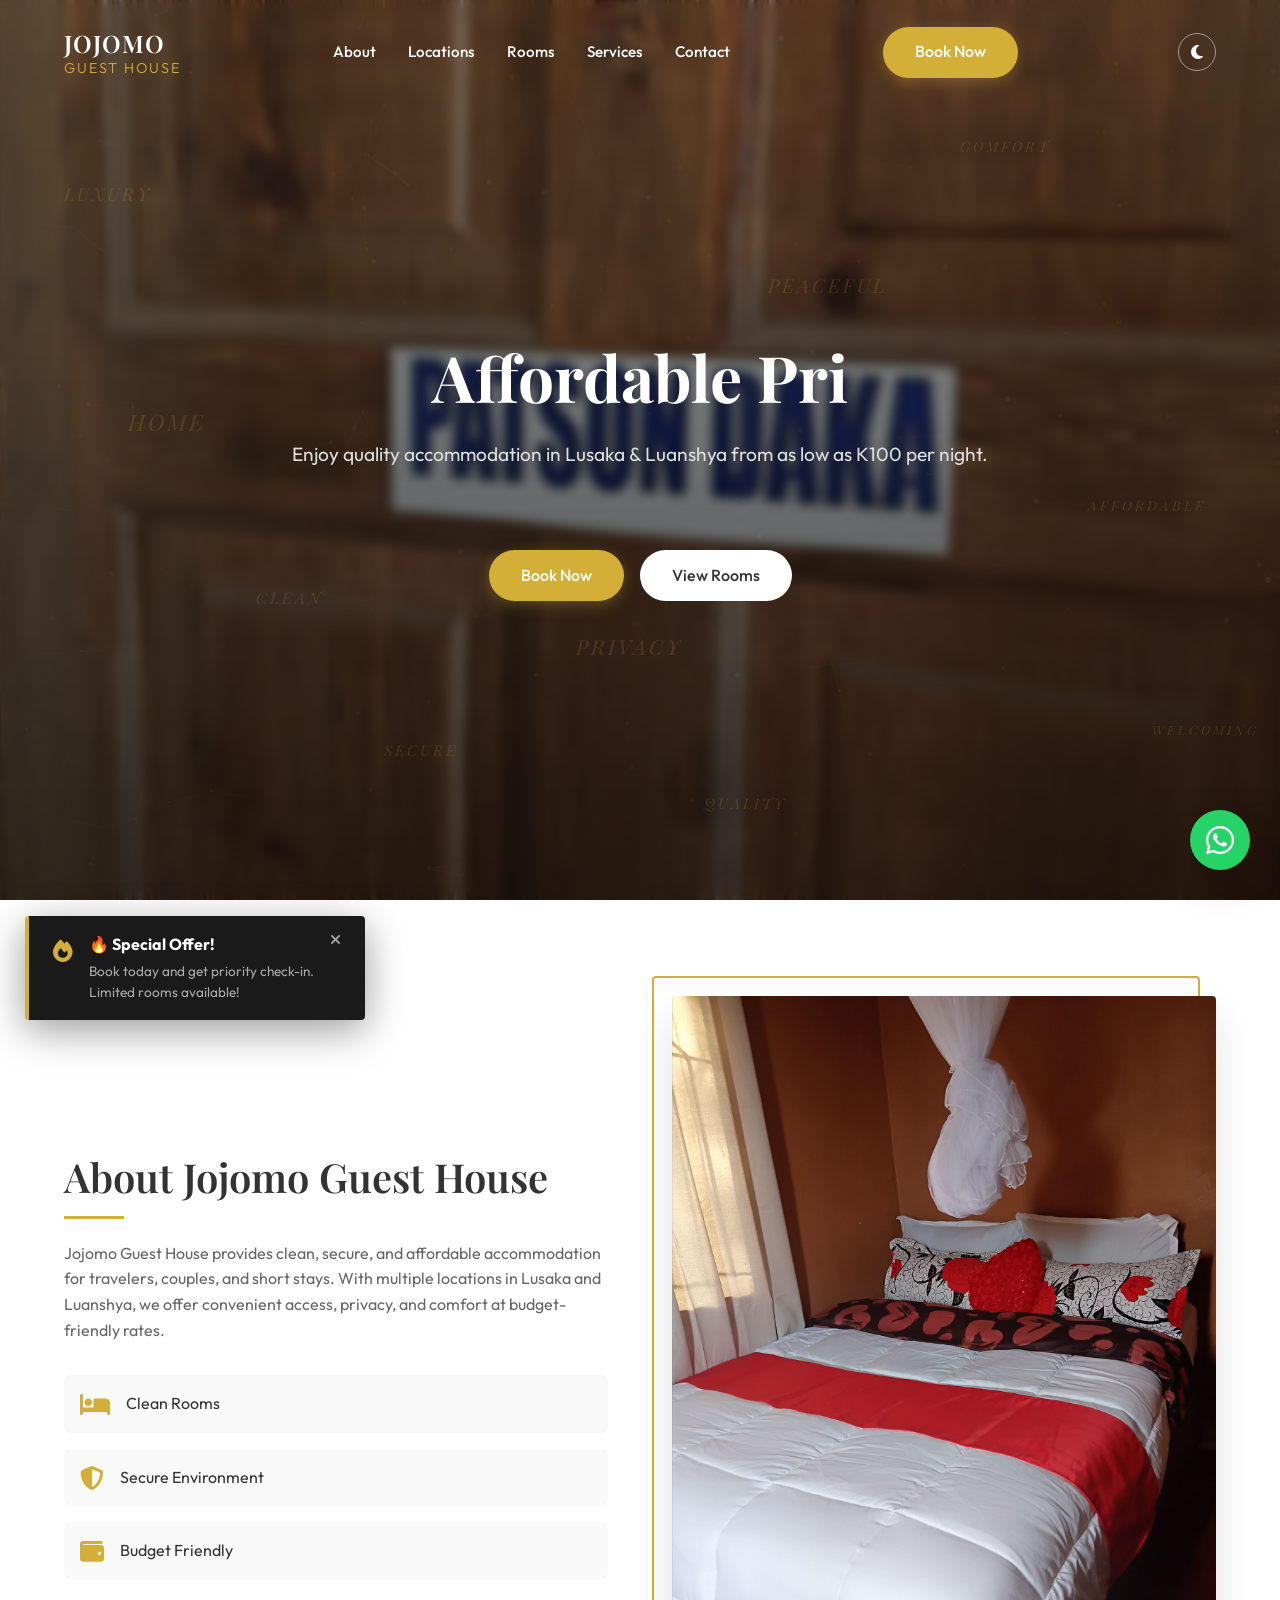
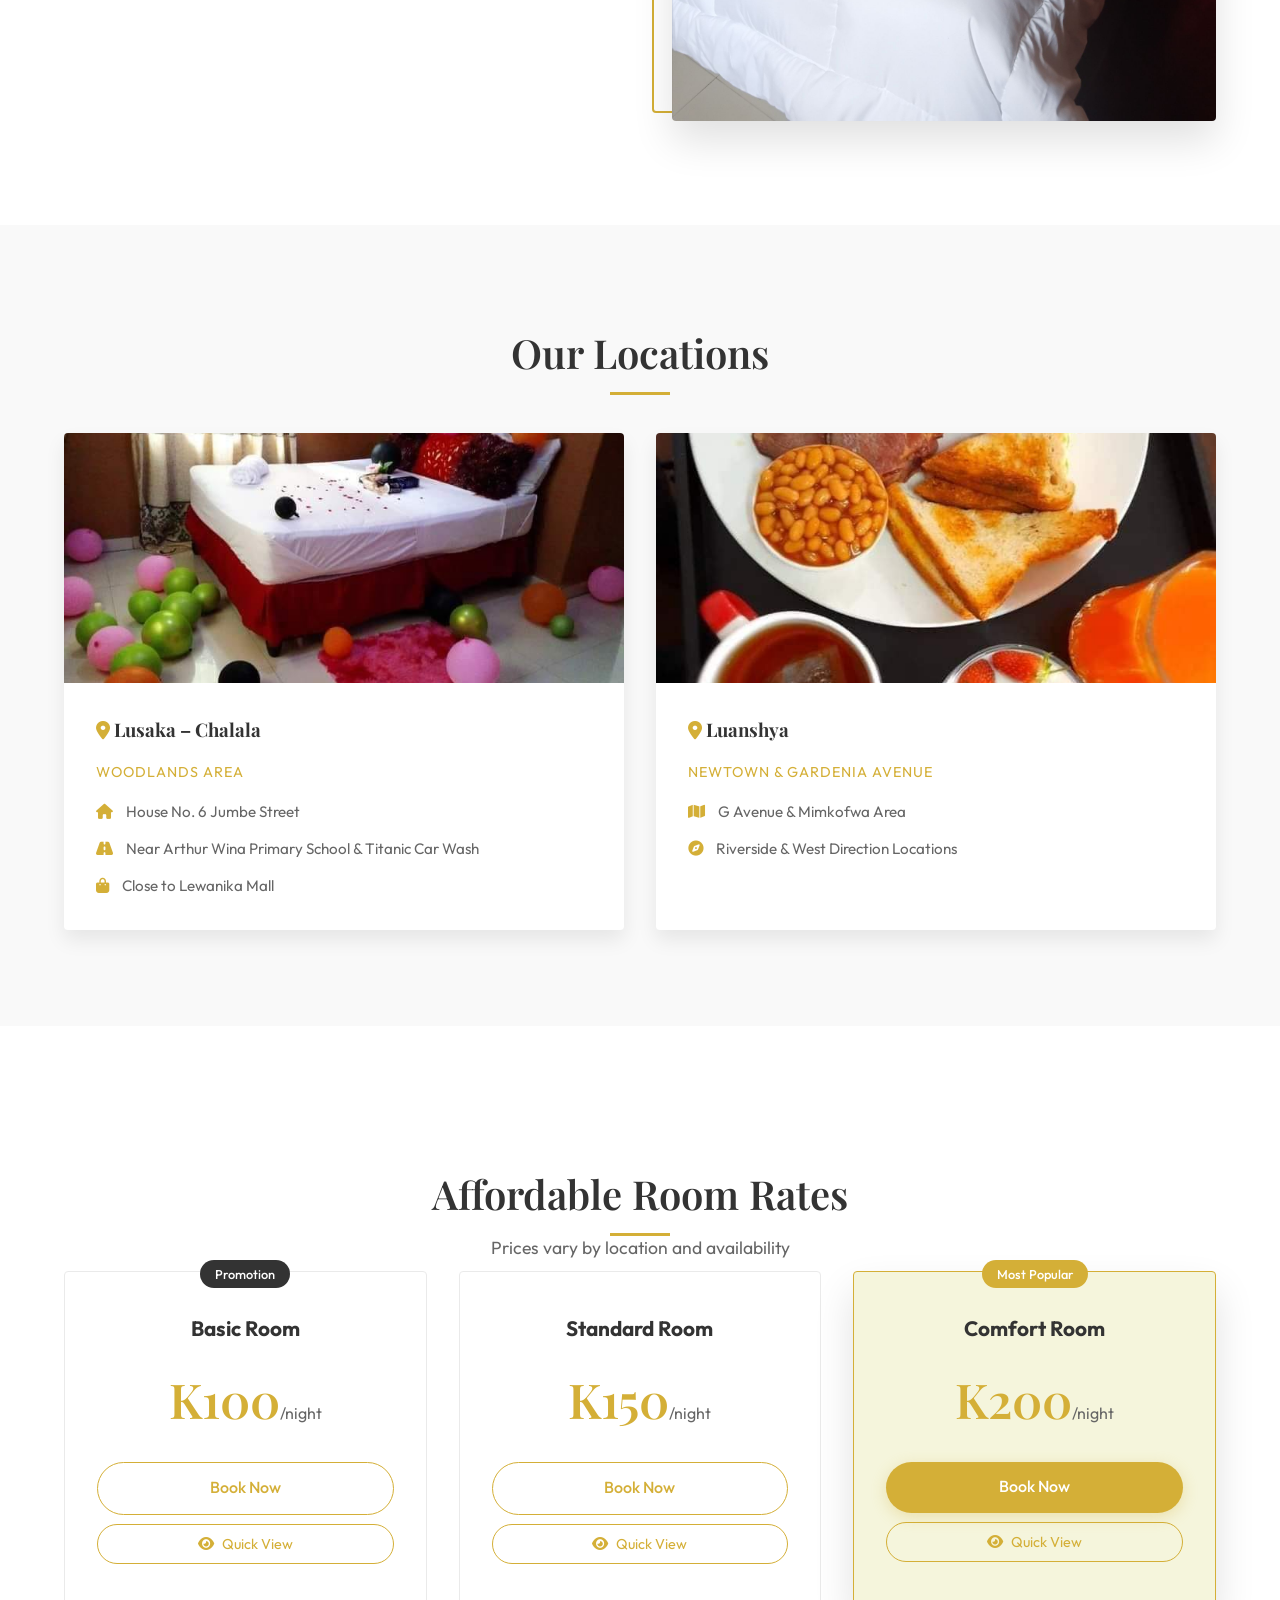
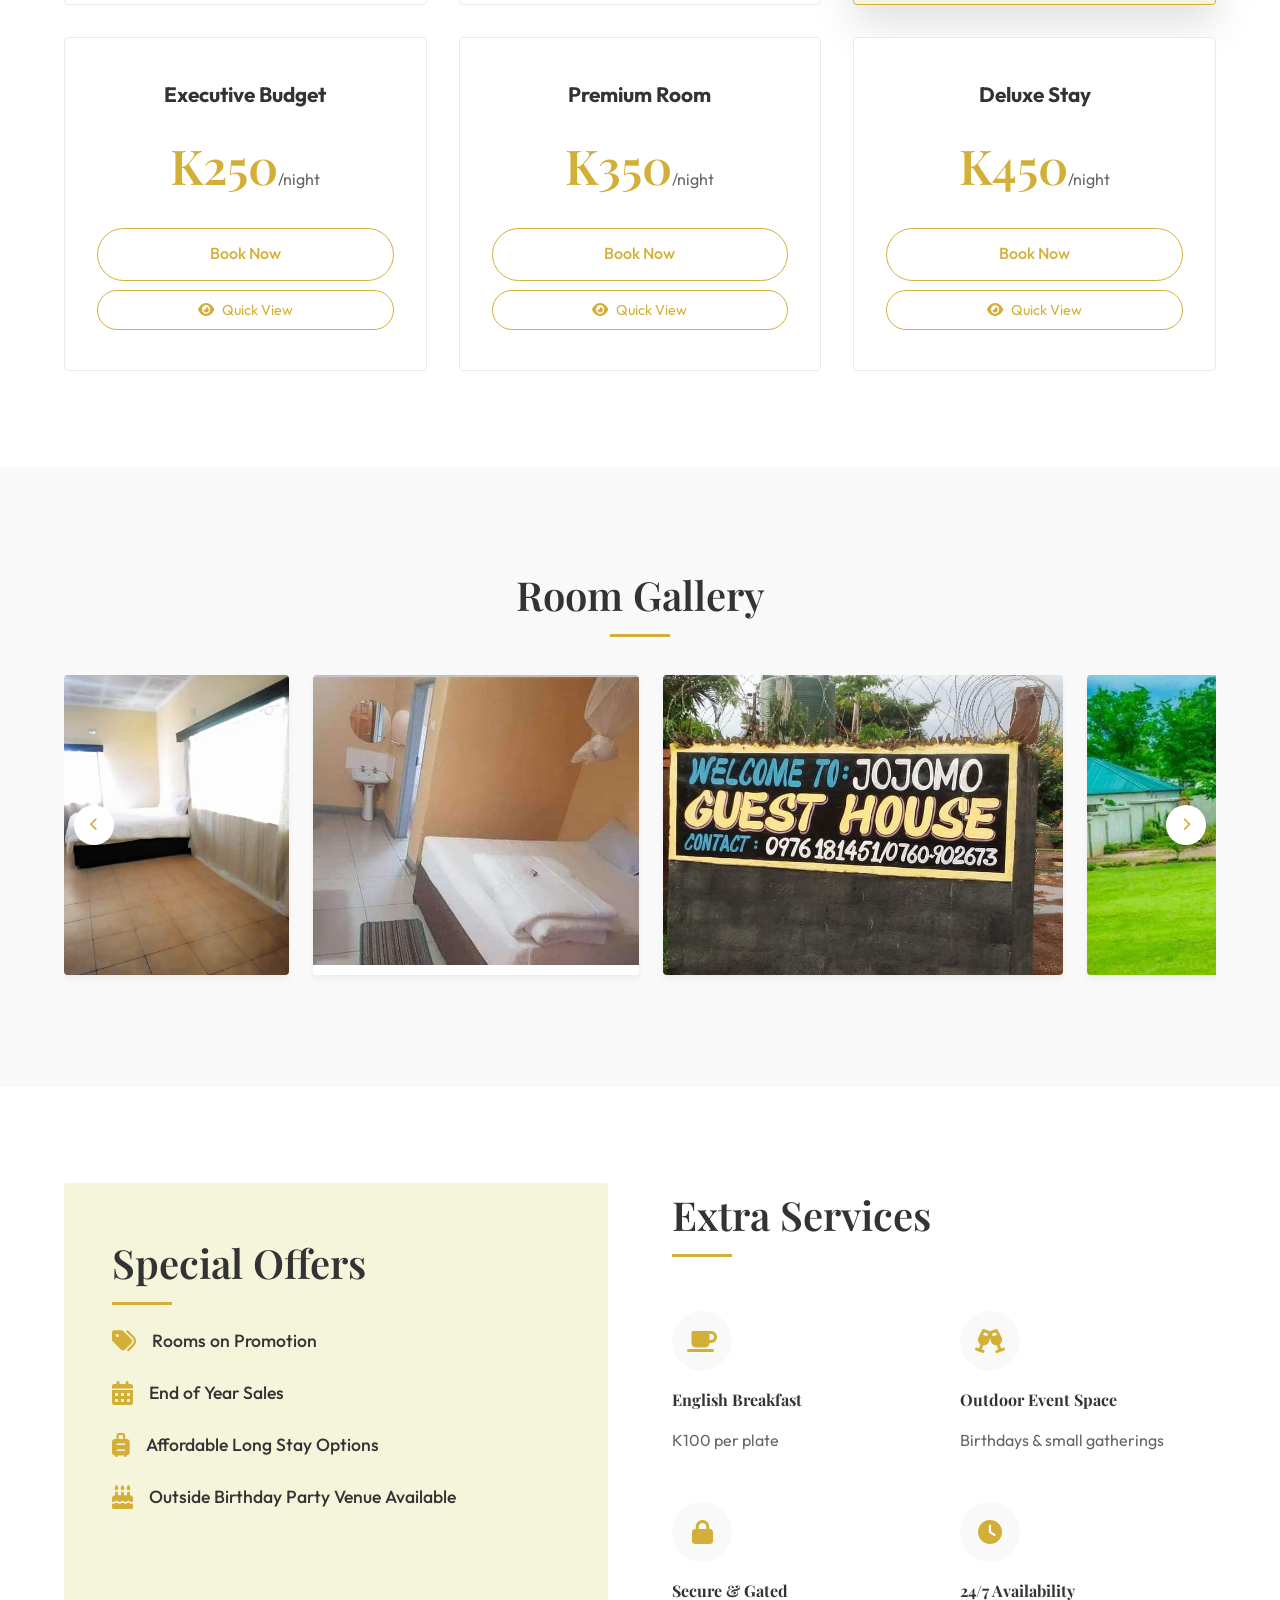
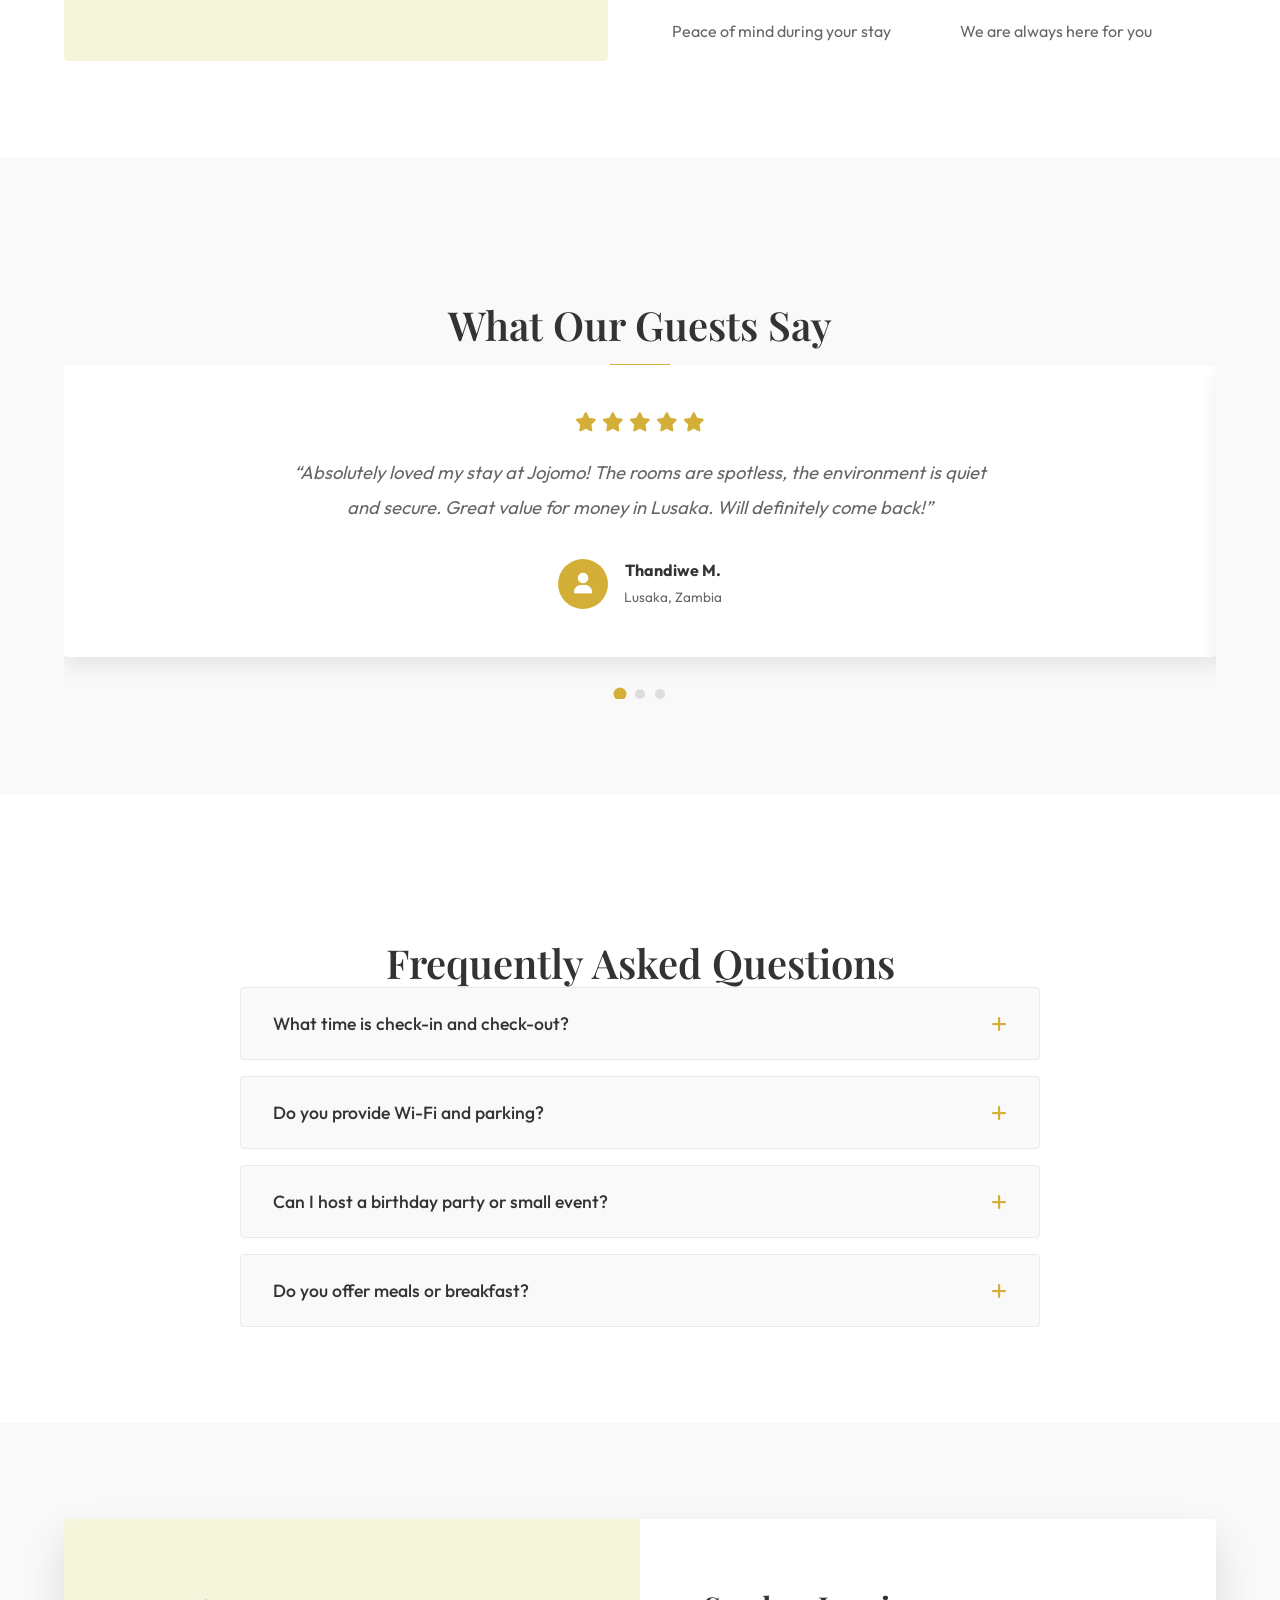
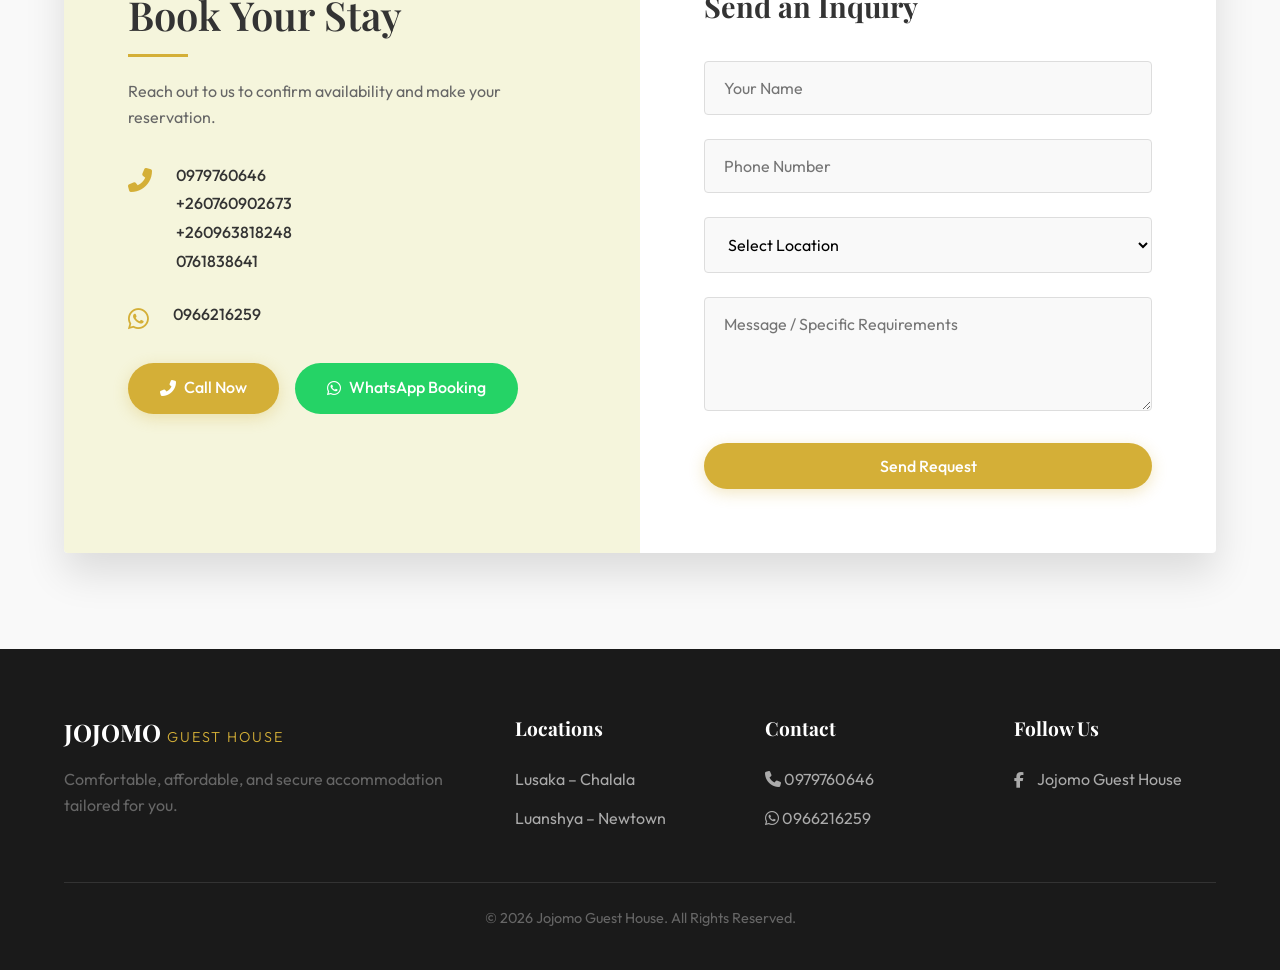
==== commit bf323426: "feat: implement mobile-responsive bottom navigation bar with active state intersection observer" ====
--- a/index.html
+++ b/index.html
@@ -478,5 +478,25 @@
             </div>
         </div>
     </div>
+
+    <!-- Mobile Bottom Navigation -->
+    <nav class="mobile-bottom-nav">
+        <a href="#home" class="mobile-nav-item active">
+            <i class="fas fa-home"></i>
+            <span>Home</span>
+        </a>
+        <a href="#pricing" class="mobile-nav-item">
+            <i class="fas fa-bed"></i>
+            <span>Rooms</span>
+        </a>
+        <a href="#services" class="mobile-nav-item">
+            <i class="fas fa-concierge-bell"></i>
+            <span>Services</span>
+        </a>
+        <a href="#contact" class="mobile-nav-item">
+            <i class="fas fa-calendar-check"></i>
+            <span>Book</span>
+        </a>
+    </nav>
 </body>
 </html>
--- a/style.css
+++ b/style.css
@@ -26,12 +26,17 @@
     scroll-behavior: smooth;
 }
 
+html, body {
+    overflow-x: hidden;
+    width: 100%;
+    position: relative;
+}
+
 body {
     font-family: var(--font-sans);
     color: var(--text-main);
     background-color: var(--bg-main);
     line-height: 1.6;
-    overflow-x: hidden;
 }
 
 /* Typography */
@@ -208,6 +213,7 @@
 #navbar {
     position: fixed;
     top: 0;
+    left: 0;
     width: 100%;
     padding: 1.5rem 0;
     background-color: transparent;
@@ -834,6 +840,16 @@
     animation: bounce 2s infinite;
 }
 
+@media (max-width: 768px) {
+    .floating-whatsapp {
+        bottom: 85px; /* Moved up to clear bottom nav */
+        right: 20px;
+        width: 50px;
+        height: 50px;
+        font-size: 1.5rem;
+    }
+}
+
 .floating-whatsapp:hover {
     transform: scale(1.1);
     background-color: #1ebe5d;
@@ -890,14 +906,22 @@
     .nav-links.active {
         display: flex;
         flex-direction: column;
-        position: absolute;
-        top: 100%;
+        position: fixed;
+        top: 70px; /* navbar height */
         left: 0;
         width: 100%;
         background-color: var(--white);
         padding: 2rem;
         box-shadow: var(--shadow-md);
         text-align: center;
+        z-index: 999;
+        border-bottom: 2px solid var(--primary-color);
+        animation: slideInDown 0.3s ease-out;
+    }
+
+    @keyframes slideInDown {
+        from { transform: translateY(-20px); opacity: 0; }
+        to { transform: translateY(0); opacity: 1; }
     }
     .nav-links.active a {
         color: var(--text-main);
@@ -1314,6 +1338,15 @@
     background: var(--primary-dark);
 }
 
+@media (max-width: 768px) {
+    .back-to-top {
+        bottom: 145px; /* Moved up above WhatsApp */
+        right: 20px;
+        width: 40px;
+        height: 40px;
+    }
+}
+
 /* ===================== */
 /* Cursor Sparkle        */
 /* ===================== */
@@ -1549,3 +1582,72 @@
     transition: color 0.2s;
 }
 .toast-close:hover { color: #fff; }
+
+/* ===================== */
+/* Mobile Bottom Nav     */
+/* ===================== */
+.mobile-bottom-nav {
+    display: none;
+    position: fixed;
+    bottom: 0;
+    left: 0;
+    width: 100%;
+    height: 70px;
+    background: rgba(255, 255, 255, 0.9);
+    backdrop-filter: blur(15px);
+    -webkit-backdrop-filter: blur(15px);
+    display: flex;
+    justify-content: space-around;
+    align-items: center;
+    border-top: 1px solid rgba(212, 175, 55, 0.2);
+    box-shadow: 0 -5px 25px rgba(0,0,0,0.1);
+    z-index: 2000;
+}
+
+.mobile-nav-item {
+    display: flex;
+    flex-direction: column;
+    align-items: center;
+    gap: 0.3rem;
+    color: var(--text-light);
+    font-size: 0.75rem;
+    font-weight: 500;
+    transition: var(--transition);
+    flex: 1;
+    padding: 0.5rem 0;
+}
+
+.mobile-nav-item i {
+    font-size: 1.2rem;
+    transition: transform 0.3s ease;
+}
+
+.mobile-nav-item.active {
+    color: var(--primary-color);
+}
+
+.mobile-nav-item:hover i,
+.mobile-nav-item.active i {
+    transform: translateY(-3px);
+}
+
+body.dark-mode .mobile-bottom-nav {
+    background: rgba(26, 26, 46, 0.95);
+    border-top-color: rgba(212, 175, 55, 0.1);
+}
+
+@media (min-width: 769px) {
+    .mobile-bottom-nav {
+        display: none !important;
+    }
+}
+
+@media (max-width: 768px) {
+    .mobile-bottom-nav {
+        display: flex;
+    }
+    /* Add padding to body so content isn't hidden by bottom nav */
+    body {
+        padding-bottom: 70px;
+    }
+}
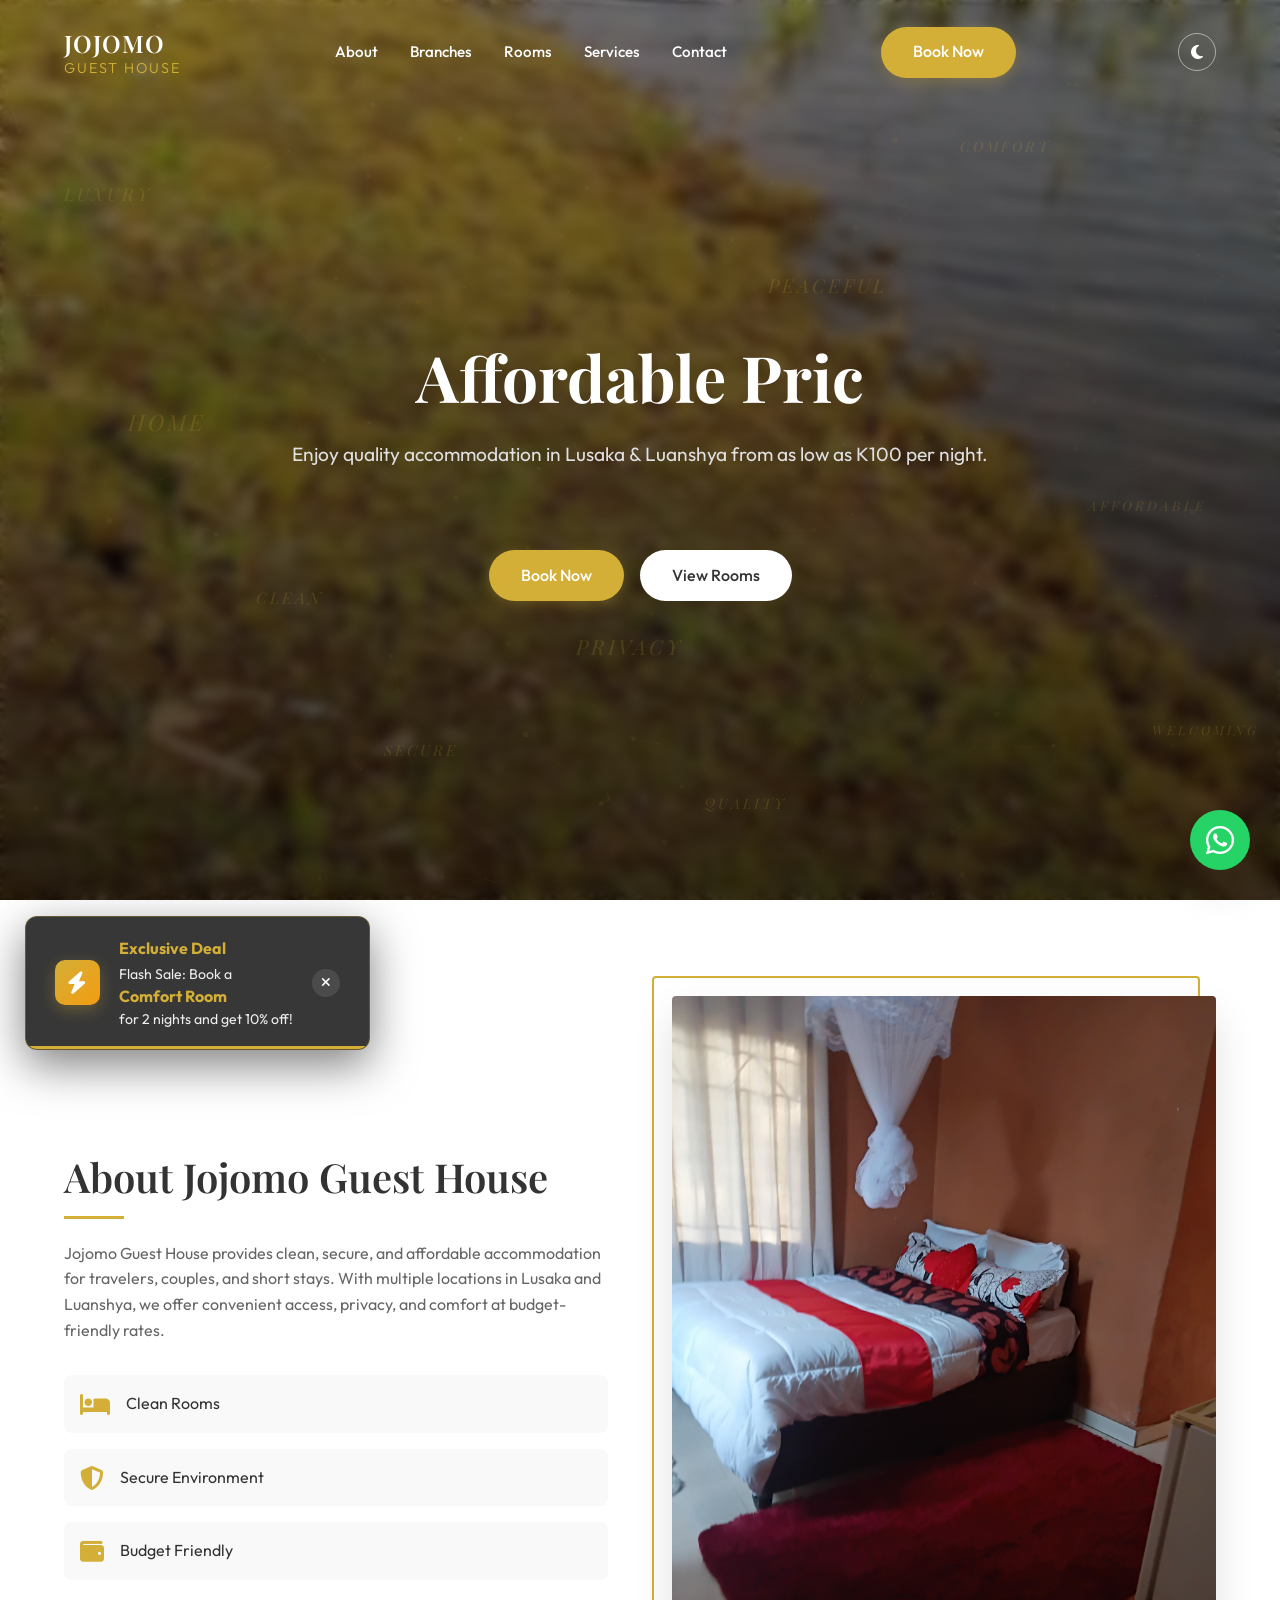
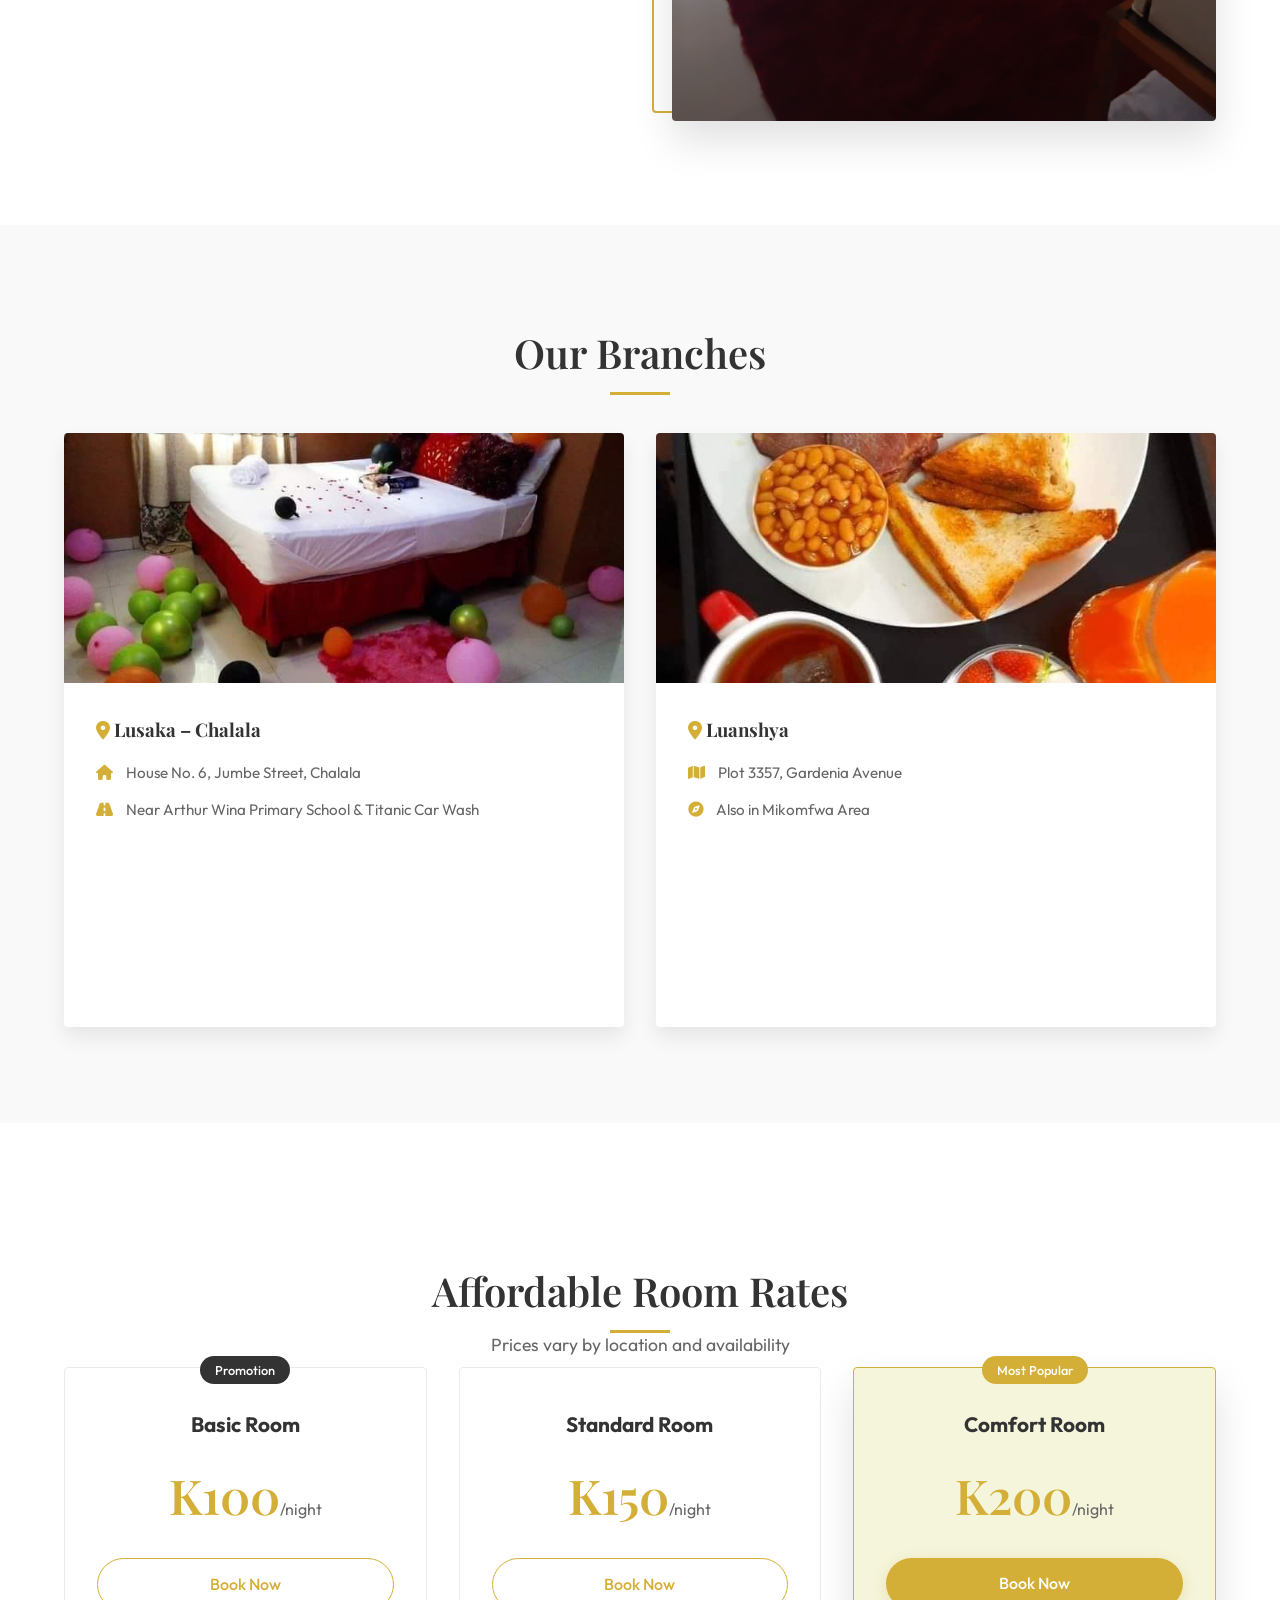
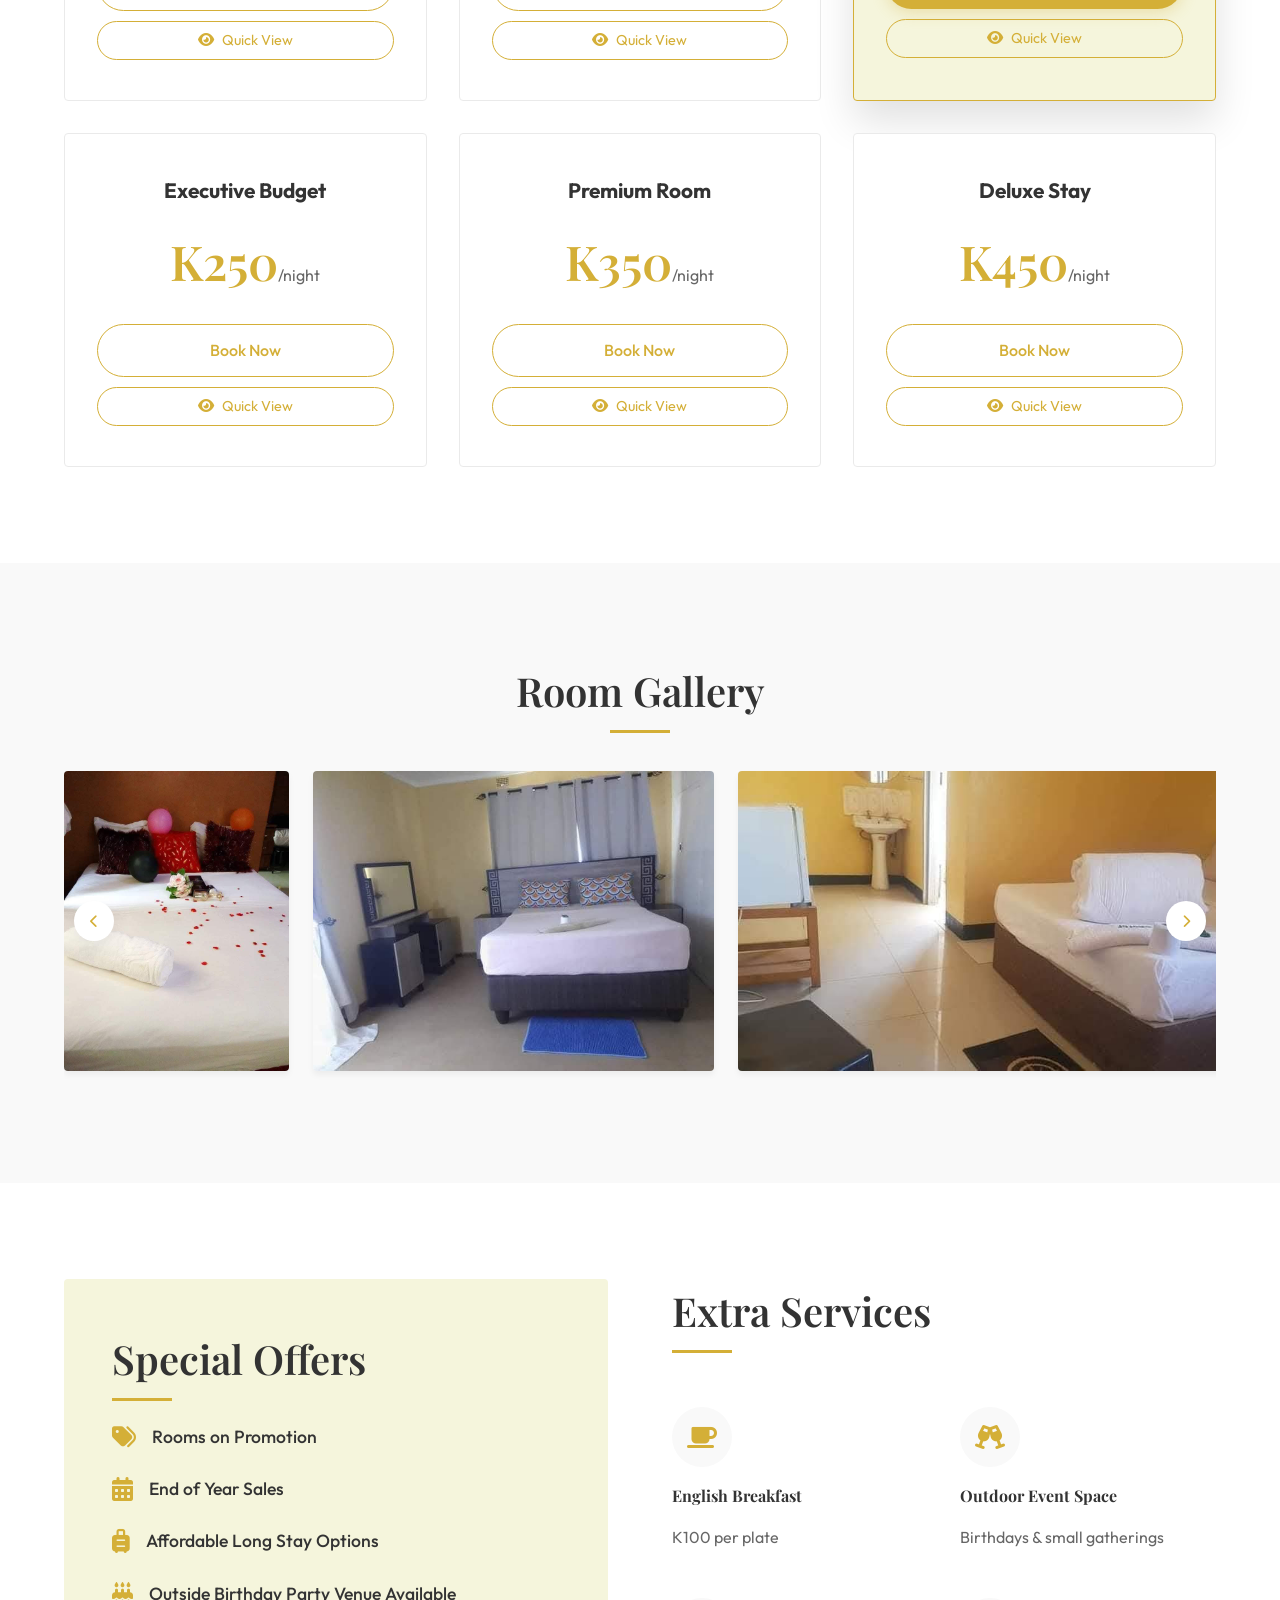
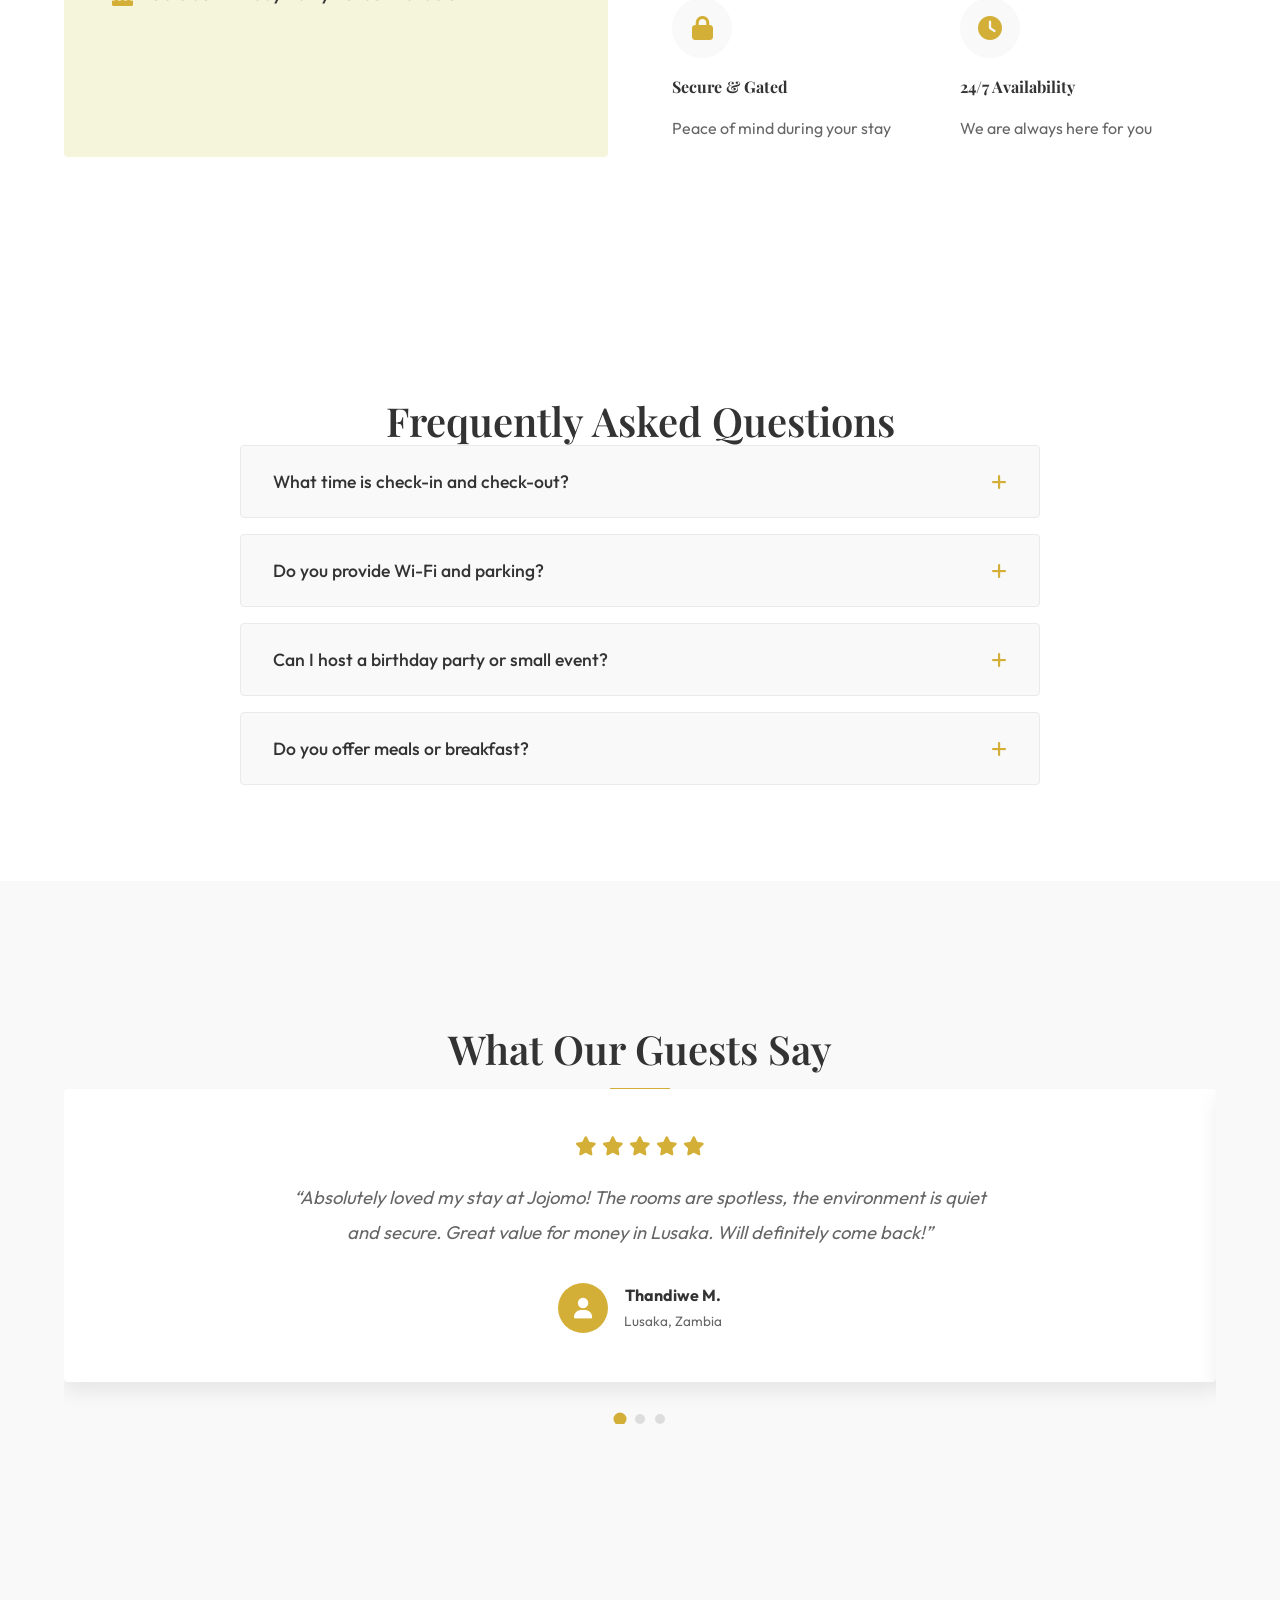
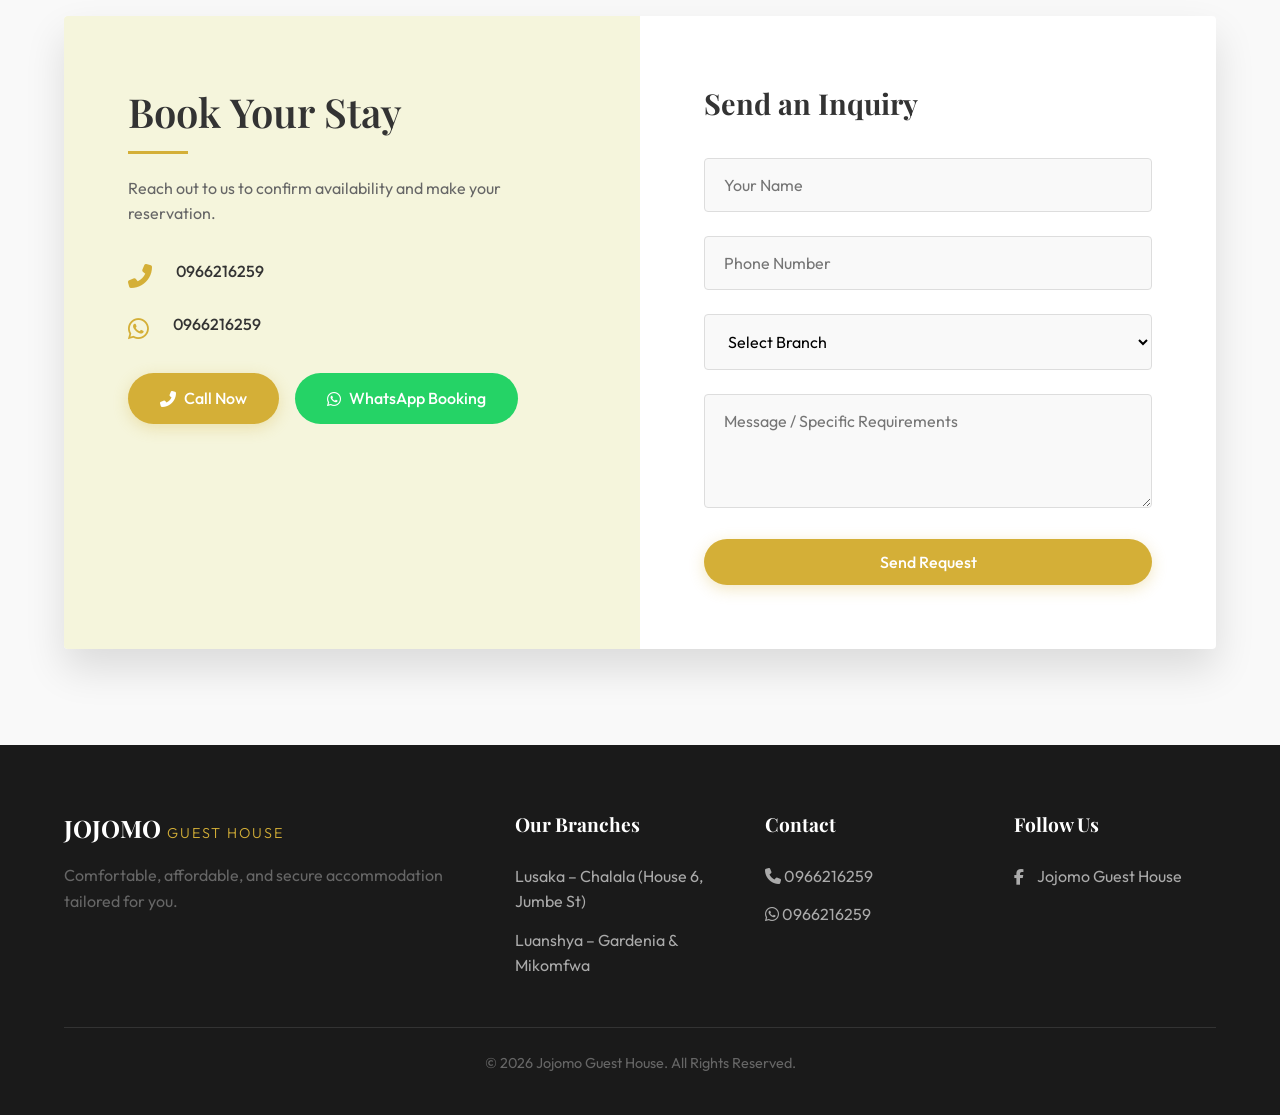
==== commit f8269961: "feat: update branch details, add embedded maps, optimize smooth scrolling, and improve toast notific" ====
--- a/index.html
+++ b/index.html
@@ -28,7 +28,7 @@
             <a href="#" class="logo">JOJOMO <span>GUEST HOUSE</span></a>
             <div class="nav-links">
                 <a href="#about">About</a>
-                <a href="#locations">Locations</a>
+                <a href="#locations">Branches</a>
                 <a href="#pricing">Rooms</a>
                 <a href="#services">Services</a>
                 <a href="#contact">Contact</a>
@@ -60,9 +60,9 @@
             <span class="fw" style="--fw-x:55%; --fw-y:88%; --fw-dur:21s; --fw-delay:0.5s; --fw-size:0.9rem;">Quality</span>
         </div>
         <!-- Sliding Backgrounds -->
-        <div class="hero-bg hero-slide active" style="background-image: url('Assets/635451546_1321914003288026_2000956678850449016_n.jpg');"></div>
-        <div class="hero-bg hero-slide" style="background-image: url('Assets/632847889_1321913946621365_5003853025565871320_n.jpg');"></div>
-        <div class="hero-bg hero-slide" style="background-image: url('Assets/484325237_1051402163672546_2211440440512215168_n.jpg');"></div>
+        <div class="hero-bg hero-slide active" style="background-image: url('Assets/WhatsApp Image 2026-04-30 at 6.35.45 AM.jpeg');"></div>
+        <div class="hero-bg hero-slide" style="background-image: url('Assets/486689704_3766031526955062_3460116964594563288_n.jpg');"></div>
+        <div class="hero-bg hero-slide" style="background-image: url('Assets/486712946_3766031803621701_7454112705606970243_n.jpg');"></div>
         <div class="hero-overlay"></div>
         <div class="hero-content">
             <h1 class="text-gold typing-multi"></h1>
@@ -88,7 +88,7 @@
                     </div>
                 </div>
                 <div class="about-img animate-on-scroll slide-right delay-1">
-                    <img src="Assets/632847889_1321913946621365_5003853025565871320_n.jpg" alt="Jojomo Room">
+                    <img src="Assets/637855726_1325939532885473_5807754582562937742_n.jpg" alt="Jojomo Room">
                 </div>
             </div>
         </div>
@@ -97,19 +97,20 @@
     <!-- Locations Section -->
     <section id="locations" class="locations-section bg-light">
         <div class="container">
-            <h2 class="section-title text-center">Our Locations</h2>
+            <h2 class="section-title text-center">Our Branches</h2>
             <div class="location-cards">
                 <!-- Lusaka Card -->
                 <div class="card location-card animate-on-scroll zoom-in">
                     <div class="card-img" style="background-image: url('Assets/484230374_1050453150434114_8536135058058539716_n.jpg');"></div>
                     <div class="card-content">
                         <h3><i class="fas fa-map-marker-alt text-gold"></i> Lusaka – Chalala</h3>
-                        <p class="subtitle">Woodlands Area</p>
                         <ul class="location-details">
-                            <li><i class="fas fa-home"></i> House No. 6 Jumbe Street</li>
+                            <li><i class="fas fa-home"></i> House No. 6, Jumbe Street, Chalala</li>
                             <li><i class="fas fa-road"></i> Near Arthur Wina Primary School & Titanic Car Wash</li>
-                            <li><i class="fas fa-shopping-bag"></i> Close to Lewanika Mall</li>
                         </ul>
+                        <div class="map-container">
+                            <iframe src="https://www.google.com/maps/embed?pb=!1m18!1m12!1m3!1d3845.8856984814144!2d28.330!3d-15.460!2m3!1f0!2f0!3f0!3m2!1i1024!2i768!4f13.1!3m3!1m2!1s0x0%3A0x0!2zMTXCsDI3JzM2LjAiUyAyOMKwMTknNDguMCJF!5e0!3m2!1sen!2szm!4v1714450000000!5m2!1sen!2szm" width="100%" height="150" style="border:0; border-radius: 10px; margin-top: 15px;" allowfullscreen="" loading="lazy" referrerpolicy="no-referrer-when-downgrade"></iframe>
+                        </div>
                     </div>
                 </div>
                 <!-- Luanshya Card -->
@@ -117,11 +118,13 @@
                     <div class="card-img" style="background-image: url('Assets/484512757_1050201010459328_6837487442794168598_n.jpg');"></div>
                     <div class="card-content">
                         <h3><i class="fas fa-map-marker-alt text-gold"></i> Luanshya</h3>
-                        <p class="subtitle">Newtown & Gardenia Avenue</p>
                         <ul class="location-details">
-                            <li><i class="fas fa-map"></i> G Avenue & Mimkofwa Area</li>
-                            <li><i class="fas fa-compass"></i> Riverside & West Direction Locations</li>
+                            <li><i class="fas fa-map"></i> Plot 3357, Gardenia Avenue</li>
+                            <li><i class="fas fa-compass"></i> Also in Mikomfwa Area</li>
                         </ul>
+                        <div class="map-container">
+                            <iframe src="https://www.google.com/maps/embed?pb=!1m18!1m12!1m3!1d15444.6!2d28.4!3d-13.1!2m3!1f0!2f0!3f0!3m2!1i1024!2i768!4f13.1!3m3!1m2!1s0x0%3A0x0!2zMTPCsDA2JzAwLjAiUyAyOMKwMjQnMDAuMCJF!5e0!3m2!1sen!2szm!4v1714450000000!5m2!1sen!2szm" width="100%" height="150" style="border:0; border-radius: 10px; margin-top: 15px;" allowfullscreen="" loading="lazy" referrerpolicy="no-referrer-when-downgrade"></iframe>
+                        </div>
                     </div>
                 </div>
             </div>
@@ -134,7 +137,7 @@
             <h2 class="section-title text-center animate-on-scroll">Affordable Room Rates</h2>
             <p class="text-center section-subtitle animate-on-scroll">Prices vary by location and availability</p>
             <div class="pricing-grid">
-                <div class="price-card tilt-effect animate-on-scroll zoom-in" data-room="Basic Room" data-price="K100" data-desc="A cozy, well-maintained room perfect for short stays. Includes a comfortable bed, clean linen, and access to shared bathroom facilities." data-img="Assets/484325237_1051402163672546_2211440440512215168_n.jpg">
+                <div class="price-card tilt-effect animate-on-scroll zoom-in" data-room="Basic Room" data-price="K100" data-desc="A cozy, well-maintained room perfect for short stays. Includes a comfortable bed, clean linen, and access to shared bathroom facilities." data-img="Assets/487144295_3766031806955034_7449162317980840962_n.jpg">
                     <div class="badge">Promotion</div>
                     <h3>Basic Room</h3>
                     <div class="price">K100<span>/night</span></div>
@@ -143,7 +146,7 @@
                         <button class="btn-quickview"><i class="fas fa-eye"></i> Quick View</button>
                     </div>
                 </div>
-                <div class="price-card tilt-effect animate-on-scroll zoom-in delay-1" data-room="Standard Room" data-price="K150" data-desc="Our standard room offers a private bathroom, queen bed, and a relaxing environment. Ideal for business travelers or couples." data-img="Assets/484349363_1050215787124517_5618860297068260933_n.jpg">
+                <div class="price-card tilt-effect animate-on-scroll zoom-in delay-1" data-room="Standard Room" data-price="K150" data-desc="Our standard room offers a private bathroom, queen bed, and a relaxing environment. Ideal for business travelers or couples." data-img="Assets/484551047_1049485833864179_693566512237221827_n.jpg">
                     <h3>Standard Room</h3>
                     <div class="price">K150<span>/night</span></div>
                     <div class="card-actions">
@@ -151,7 +154,7 @@
                         <button class="btn-quickview"><i class="fas fa-eye"></i> Quick View</button>
                     </div>
                 </div>
-                <div class="price-card popular tilt-effect animate-on-scroll zoom-in delay-2" data-room="Comfort Room" data-price="K200" data-desc="Our most popular choice! Enjoy a spacious room with double bed, en-suite bathroom, and a peaceful ambiance. Great for extended stays." data-img="Assets/484758286_1051402213672541_2116387993672595153_n.jpg">
+                <div class="price-card popular tilt-effect animate-on-scroll zoom-in delay-2" data-room="Comfort Room" data-price="K200" data-desc="Our most popular choice! Enjoy a spacious room with double bed, en-suite bathroom, and a peaceful ambiance. Great for extended stays." data-img="Assets/632847889_1321913946621365_5003853025565871320_n.jpg">
                     <div class="badge gold-badge">Most Popular</div>
                     <h3>Comfort Room</h3>
                     <div class="price">K200<span>/night</span></div>
@@ -160,7 +163,7 @@
                         <button class="btn-quickview"><i class="fas fa-eye"></i> Quick View</button>
                     </div>
                 </div>
-                <div class="price-card tilt-effect animate-on-scroll zoom-in" data-room="Executive Budget" data-price="K250" data-desc="Step up in comfort with this executive room featuring a large workspace, double bed, and elegant decor at an unbeatable price." data-img="Assets/486609886_3766031716955043_5254884469444671313_n.jpg">
+                <div class="price-card tilt-effect animate-on-scroll zoom-in" data-room="Executive Budget" data-price="K250" data-desc="Step up in comfort with this executive room featuring a large workspace, double bed, and elegant decor at an unbeatable price." data-img="Assets/WhatsApp Image 2026-04-30 at 6.35.43 AM.jpeg">
                     <h3>Executive Budget</h3>
                     <div class="price">K250<span>/night</span></div>
                     <div class="card-actions">
@@ -168,7 +171,7 @@
                         <button class="btn-quickview"><i class="fas fa-eye"></i> Quick View</button>
                     </div>
                 </div>
-                <div class="price-card tilt-effect animate-on-scroll zoom-in delay-1" data-room="Premium Room" data-price="K350" data-desc="A premium experience with a luxury queen bed, private bathroom, air conditioning and superior room fittings for the discerning guest." data-img="Assets/632136322_1321907493288677_5182934168245206108_n.jpg">
+                <div class="price-card tilt-effect animate-on-scroll zoom-in delay-1" data-room="Premium Room" data-price="K350" data-desc="A premium experience with a luxury queen bed, private bathroom, air conditioning and superior room fittings for the discerning guest." data-img="Assets/WhatsApp Image 2026-04-30 at 6.35.44 AM.jpeg">
                     <h3>Premium Room</h3>
                     <div class="price">K350<span>/night</span></div>
                     <div class="card-actions">
@@ -176,7 +179,7 @@
                         <button class="btn-quickview"><i class="fas fa-eye"></i> Quick View</button>
                     </div>
                 </div>
-                <div class="price-card luxury tilt-effect animate-on-scroll zoom-in delay-2" data-room="Deluxe Stay" data-price="K450" data-desc="The pinnacle of Jojomo luxury. Spacious suite with king bed, sitting area, premium bathroom, and an unforgettable atmosphere." data-img="Assets/632601093_1321907543288672_8796624191436980852_n.jpg">
+                <div class="price-card luxury tilt-effect animate-on-scroll zoom-in delay-2" data-room="Deluxe Stay" data-price="K450" data-desc="The pinnacle of Jojomo luxury. Spacious suite with king bed, sitting area, premium bathroom, and an unforgettable atmosphere." data-img="Assets/WhatsApp Image 2026-04-30 at 6.35.46 AM.jpeg">
                     <h3>Deluxe Stay</h3>
                     <div class="price">K450<span>/night</span></div>
                     <div class="card-actions">
@@ -194,12 +197,30 @@
             <h2 class="section-title text-center">Room Gallery</h2>
             <div class="gallery-slider">
                 <div class="slider-track">
-                    <img src="Assets/484325237_1051402163672546_2211440440512215168_n.jpg" alt="Room 1" class="lightbox-trigger">
-                    <img src="Assets/484349363_1050215787124517_5618860297068260933_n.jpg" alt="Room 2" class="lightbox-trigger">
-                    <img src="Assets/484758286_1051402213672541_2116387993672595153_n.jpg" alt="Room 3" class="lightbox-trigger">
-                    <img src="Assets/486609886_3766031716955043_5254884469444671313_n.jpg" alt="Room 4" class="lightbox-trigger">
-                    <img src="Assets/632136322_1321907493288677_5182934168245206108_n.jpg" alt="Room 5" class="lightbox-trigger">
-                    <img src="Assets/632601093_1321907543288672_8796624191436980852_n.jpg" alt="Room 6" class="lightbox-trigger">
+                    <img src="Assets/495428023_1091523272993768_7221603711532678790_n.jpg" alt="Room 1" class="lightbox-trigger">
+                    <img src="Assets/room inside.jpeg" alt="Room 2" class="lightbox-trigger">
+                    <img src="Assets/one.jpeg" alt="Room 3" class="lightbox-trigger">
+                    <img src="Assets/four.jpeg" alt="Room 4" class="lightbox-trigger">
+                    <img src="Assets/490676823_1073140048165424_495401967181870059_n.jpg" alt="Room 5" class="lightbox-trigger">
+                    <img src="Assets/484758286_1051402213672541_2116387993672595153_n.jpg" alt="Room 6" class="lightbox-trigger">
+                    <img src="Assets/484349363_1050215787124517_5618860297068260933_n.jpg" alt="Room 7" class="lightbox-trigger">
+                    <img src="Assets/484512757_1050201010459328_6837487442794168598_n.jpg" alt="Room 8" class="lightbox-trigger">
+                    <img src="Assets/484551047_1049485833864179_693566512237221827_n.jpg" alt="Room 9" class="lightbox-trigger">
+                    <img src="Assets/632136322_1321907493288677_5182934168245206108_n.jpg" alt="Room 10" class="lightbox-trigger">
+                    <img src="Assets/WhatsApp Image 2026-04-30 at 6.35.43 AM.jpeg" alt="Room 11" class="lightbox-trigger">
+                    <img src="Assets/WhatsApp Image 2026-04-30 at 6.35.44 AM.jpeg" alt="Room 12" class="lightbox-trigger">
+                    <img src="Assets/484230374_1050453150434114_8536135058058539716_n.jpg" alt="Room 13" class="lightbox-trigger">
+                    <img src="Assets/484325237_1051402163672546_2211440440512215168_n.jpg" alt="Room 14" class="lightbox-trigger">
+                    <img src="Assets/486609886_3766031716955043_5254884469444671313_n.jpg" alt="Room 15" class="lightbox-trigger">
+                    <img src="Assets/486689704_3766031526955062_3460116964594563288_n.jpg" alt="Room 16" class="lightbox-trigger">
+                    <img src="Assets/486712946_3766031803621701_7454112705606970243_n.jpg" alt="Room 17" class="lightbox-trigger">
+                    <img src="Assets/487144295_3766031806955034_7449162317980840962_n.jpg" alt="Room 18" class="lightbox-trigger">
+                    <img src="Assets/632601093_1321907543288672_8796624191436980852_n.jpg" alt="Room 19" class="lightbox-trigger">
+                    <img src="Assets/632847889_1321913946621365_5003853025565871320_n.jpg" alt="Room 20" class="lightbox-trigger">
+                    <img src="Assets/635451546_1321914003288026_2000956678850449016_n.jpg" alt="Room 21" class="lightbox-trigger">
+                    <img src="Assets/637855726_1325939532885473_5807754582562937742_n.jpg" alt="Room 22" class="lightbox-trigger">
+                    <img src="Assets/WhatsApp Image 2026-04-30 at 6.35.45 AM.jpeg" alt="Room 23" class="lightbox-trigger">
+                    <img src="Assets/WhatsApp Image 2026-04-30 at 6.35.46 AM.jpeg" alt="Room 24" class="lightbox-trigger">
                 </div>
                 <button class="slider-btn prev-btn"><i class="fas fa-chevron-left"></i></button>
                 <button class="slider-btn next-btn"><i class="fas fa-chevron-right"></i></button>
@@ -251,6 +272,47 @@
                             <h4>24/7 Availability</h4>
                             <p>We are always here for you</p>
                         </div>
+                    </div>
+                </div>
+            </div>
+        </div>
+    </section>
+
+    <!-- FAQ Section -->
+    <section id="faq" class="faq-section">
+        <div class="container">
+            <h2 class="section-title text-center animate-on-scroll">Frequently Asked Questions</h2>
+            <div class="accordion animate-on-scroll zoom-in">
+                <div class="accordion-item">
+                    <button class="accordion-header">
+                        What time is check-in and check-out? <i class="fas fa-plus"></i>
+                    </button>
+                    <div class="accordion-content">
+                        <p>Our standard check-in time is 2:00 PM, and check-out is at 11:00 AM. If you require early check-in or late check-out, please let us know in advance and we will do our best to accommodate you.</p>
+                    </div>
+                </div>
+                <div class="accordion-item">
+                    <button class="accordion-header">
+                        Do you provide Wi-Fi and parking? <i class="fas fa-plus"></i>
+                    </button>
+                    <div class="accordion-content">
+                        <p>Yes! We offer complimentary high-speed Wi-Fi in all rooms and secure, gated parking on the premises for all our guests.</p>
+                    </div>
+                </div>
+                <div class="accordion-item">
+                    <button class="accordion-header">
+                        Can I host a birthday party or small event? <i class="fas fa-plus"></i>
+                    </button>
+                    <div class="accordion-content">
+                        <p>Absolutely. We have a dedicated outdoor event space perfect for birthdays and small gatherings. Please contact us directly for rates and availability.</p>
+                    </div>
+                </div>
+                <div class="accordion-item">
+                    <button class="accordion-header">
+                        Do you offer meals or breakfast? <i class="fas fa-plus"></i>
+                    </button>
+                    <div class="accordion-content">
+                        <p>Yes, we offer a delicious English Breakfast for K100 per plate. You can request this when booking or upon arrival at the guest house.</p>
                     </div>
                 </div>
             </div>
@@ -306,46 +368,6 @@
         </div>
     </section>
 
-    <!-- FAQ Section -->
-    <section id="faq" class="faq-section">
-        <div class="container">
-            <h2 class="section-title text-center animate-on-scroll">Frequently Asked Questions</h2>
-            <div class="accordion animate-on-scroll zoom-in">
-                <div class="accordion-item">
-                    <button class="accordion-header">
-                        What time is check-in and check-out? <i class="fas fa-plus"></i>
-                    </button>
-                    <div class="accordion-content">
-                        <p>Our standard check-in time is 2:00 PM, and check-out is at 11:00 AM. If you require early check-in or late check-out, please let us know in advance and we will do our best to accommodate you.</p>
-                    </div>
-                </div>
-                <div class="accordion-item">
-                    <button class="accordion-header">
-                        Do you provide Wi-Fi and parking? <i class="fas fa-plus"></i>
-                    </button>
-                    <div class="accordion-content">
-                        <p>Yes! We offer complimentary high-speed Wi-Fi in all rooms and secure, gated parking on the premises for all our guests.</p>
-                    </div>
-                </div>
-                <div class="accordion-item">
-                    <button class="accordion-header">
-                        Can I host a birthday party or small event? <i class="fas fa-plus"></i>
-                    </button>
-                    <div class="accordion-content">
-                        <p>Absolutely. We have a dedicated outdoor event space perfect for birthdays and small gatherings. Please contact us directly for rates and availability.</p>
-                    </div>
-                </div>
-                <div class="accordion-item">
-                    <button class="accordion-header">
-                        Do you offer meals or breakfast? <i class="fas fa-plus"></i>
-                    </button>
-                    <div class="accordion-content">
-                        <p>Yes, we offer a delicious English Breakfast for K100 per plate. You can request this when booking or upon arrival at the guest house.</p>
-                    </div>
-                </div>
-            </div>
-        </div>
-    </section>
 
     <!-- Contact Section -->
     <section id="contact" class="contact-section bg-light">
@@ -358,10 +380,7 @@
                         <div class="method">
                             <i class="fas fa-phone-alt"></i>
                             <div>
-                                <p>0979760646</p>
-                                <p>+260760902673</p>
-                                <p>+260963818248</p>
-                                <p>0761838641</p>
+                                <p>0966216259</p>
                             </div>
                         </div>
                         <div class="method">
@@ -372,7 +391,7 @@
                         </div>
                     </div>
                     <div class="contact-actions">
-                        <a href="tel:+260979760646" class="btn-primary"><i class="fas fa-phone-alt"></i> Call Now</a>
+                        <a href="tel:0966216259" class="btn-primary"><i class="fas fa-phone-alt"></i> Call Now</a>
                         <a href="https://wa.me/260966216259" class="btn-whatsapp" target="_blank"><i class="fab fa-whatsapp"></i> WhatsApp Booking</a>
                     </div>
                 </div>
@@ -387,9 +406,9 @@
                         </div>
                         <div class="form-group">
                             <select id="b_location" required>
-                                <option value="" disabled selected>Select Location</option>
-                                <option value="lusaka">Lusaka - Chalala</option>
-                                <option value="luanshya">Luanshya</option>
+                                <option value="" disabled selected>Select Branch</option>
+                                <option value="lusaka">Lusaka – Chalala (House 6, Jumbe St)</option>
+                                <option value="luanshya">Luanshya – Gardenia & Mikomfwa</option>
                             </select>
                         </div>
                         <div class="form-group">
@@ -411,16 +430,16 @@
                     <p>Comfortable, affordable, and secure accommodation tailored for you.</p>
                 </div>
                 <div class="footer-links">
-                    <h3>Locations</h3>
+                    <h3>Our Branches</h3>
                     <ul>
-                        <li>Lusaka – Chalala</li>
-                        <li>Luanshya – Newtown</li>
+                        <li><a href="#locations">Lusaka – Chalala (House 6, Jumbe St)</a></li>
+                        <li><a href="#locations">Luanshya – Gardenia & Mikomfwa</a></li>
                     </ul>
                 </div>
                 <div class="footer-contact">
                     <h3>Contact</h3>
                     <ul>
-                        <li><i class="fas fa-phone"></i> 0979760646</li>
+                        <li><i class="fas fa-phone"></i> 0966216259</li>
                         <li><i class="fab fa-whatsapp"></i> 0966216259</li>
                     </ul>
                 </div>
@@ -448,13 +467,21 @@
     <script src="script.js"></script>
 
     <!-- Toast Notification -->
+    <!-- Advanced Toast Notification -->
     <div class="toast" id="offerToast">
-        <div class="toast-icon"><i class="fas fa-fire"></i></div>
+        <div class="toast-icon">
+            <i class="fas fa-bolt"></i>
+        </div>
         <div class="toast-body">
-            <strong>🔥 Special Offer!</strong>
-            <p>Book today and get priority check-in. Limited rooms available!</p>
-        </div>
-        <button class="toast-close" id="toastClose"><i class="fas fa-times"></i></button>
+            <strong>Exclusive Deal</strong>
+            <p>Flash Sale: Book a <strong>Comfort Room</strong> for 2 nights and get 10% off!</p>
+        </div>
+        <button class="toast-close" id="toastClose" title="Close Notification">
+            <i class="fas fa-times"></i>
+        </button>
+        <div class="toast-progress">
+            <div class="toast-progress-fill"></div>
+        </div>
     </div>
 
     <!-- Lightbox Modal -->
--- a/style.css
+++ b/style.css
@@ -117,6 +117,10 @@
     margin-bottom: 3rem;
 }
 
+section, header.hero {
+    scroll-margin-top: 80px;
+}
+
 section {
     padding: 6rem 0;
 }
@@ -466,6 +470,13 @@
 
 .card-content {
     padding: 2rem;
+    display: flex;
+    flex-direction: column;
+}
+
+.map-container {
+    flex-grow: 1;
+    width: 100%;
 }
 
 .subtitle {
@@ -1545,43 +1556,112 @@
 /* ===================== */
 /* Toast Notification    */
 /* ===================== */
+/* ===================== */
+/* Advanced Toast System */
+/* ===================== */
 .toast {
     position: fixed;
-    bottom: -120px;
+    bottom: -150px;
     left: 25px;
-    background: #1a1a1a;
+    background: rgba(20, 20, 20, 0.85);
+    backdrop-filter: blur(12px);
+    -webkit-backdrop-filter: blur(12px);
     color: #fff;
-    border-left: 4px solid var(--primary-color);
-    border-radius: 4px;
-    padding: 1rem 1.5rem;
-    display: flex;
-    align-items: flex-start;
-    gap: 1rem;
-    max-width: 340px;
-    box-shadow: 0 10px 40px rgba(0,0,0,0.4);
+    border: 1px solid rgba(212, 175, 55, 0.3);
+    border-radius: 12px;
+    padding: 1.2rem 1.8rem;
+    display: flex;
+    align-items: center;
+    gap: 1.2rem;
+    max-width: 380px;
+    box-shadow: 0 15px 45px rgba(0,0,0,0.5);
     z-index: 10001;
-    transition: bottom 0.5s cubic-bezier(0.175, 0.885, 0.32, 1.275);
-}
-.toast.show { bottom: 25px; }
+    transition: all 0.6s cubic-bezier(0.68, -0.55, 0.265, 1.55);
+    overflow: hidden;
+}
+.toast.show { bottom: 30px; }
+@media (max-width: 768px) {
+    .toast {
+        left: 15px;
+        right: 15px;
+        max-width: calc(100% - 30px);
+        bottom: -200px;
+    }
+    .toast.show { bottom: 85px; }
+}
+
 .toast-icon {
+    width: 45px;
+    height: 45px;
+    background: linear-gradient(135deg, var(--primary-color), #f39c12);
+    border-radius: 10px;
+    display: flex;
+    align-items: center;
+    justify-content: center;
     font-size: 1.4rem;
-    color: var(--primary-color);
-    margin-top: 2px;
-}
-.toast-body strong { display: block; margin-bottom: 0.2rem; }
-.toast-body p { font-size: 0.85rem; color: #aaa; margin: 0; }
+    color: var(--white);
+    flex-shrink: 0;
+    box-shadow: 0 5px 15px rgba(212, 175, 55, 0.3);
+}
+
+.toast-body {
+    flex-grow: 1;
+}
+.toast-body strong { 
+    display: block; 
+    margin-bottom: 0.2rem; 
+    font-size: 1rem;
+    color: var(--primary-color);
+}
+.toast-body p { 
+    font-size: 0.88rem; 
+    color: #eee; 
+    margin: 0; 
+    line-height: 1.4;
+}
+
 .toast-close {
-    background: transparent;
+    background: rgba(255, 255, 255, 0.1);
     border: none;
-    color: #aaa;
+    color: #fff;
     cursor: pointer;
-    margin-left: auto;
-    font-size: 0.9rem;
-    padding: 0;
-    align-self: flex-start;
-    transition: color 0.2s;
-}
-.toast-close:hover { color: #fff; }
+    width: 28px;
+    height: 28px;
+    border-radius: 50%;
+    display: flex;
+    align-items: center;
+    justify-content: center;
+    font-size: 0.8rem;
+    transition: var(--transition);
+}
+.toast-close:hover { 
+    background: var(--primary-color); 
+    transform: rotate(90deg);
+}
+
+/* Progress Bar */
+.toast-progress {
+    position: absolute;
+    bottom: 0;
+    left: 0;
+    width: 100%;
+    height: 3px;
+    background: rgba(212, 175, 55, 0.2);
+}
+.toast-progress-fill {
+    height: 100%;
+    background: var(--primary-color);
+    width: 100%;
+    transform-origin: left;
+}
+.toast.show .toast-progress-fill {
+    animation: toastProgress 10s linear forwards;
+}
+
+@keyframes toastProgress {
+    from { transform: scaleX(1); }
+    to { transform: scaleX(0); }
+}
 
 /* ===================== */
 /* Mobile Bottom Nav     */
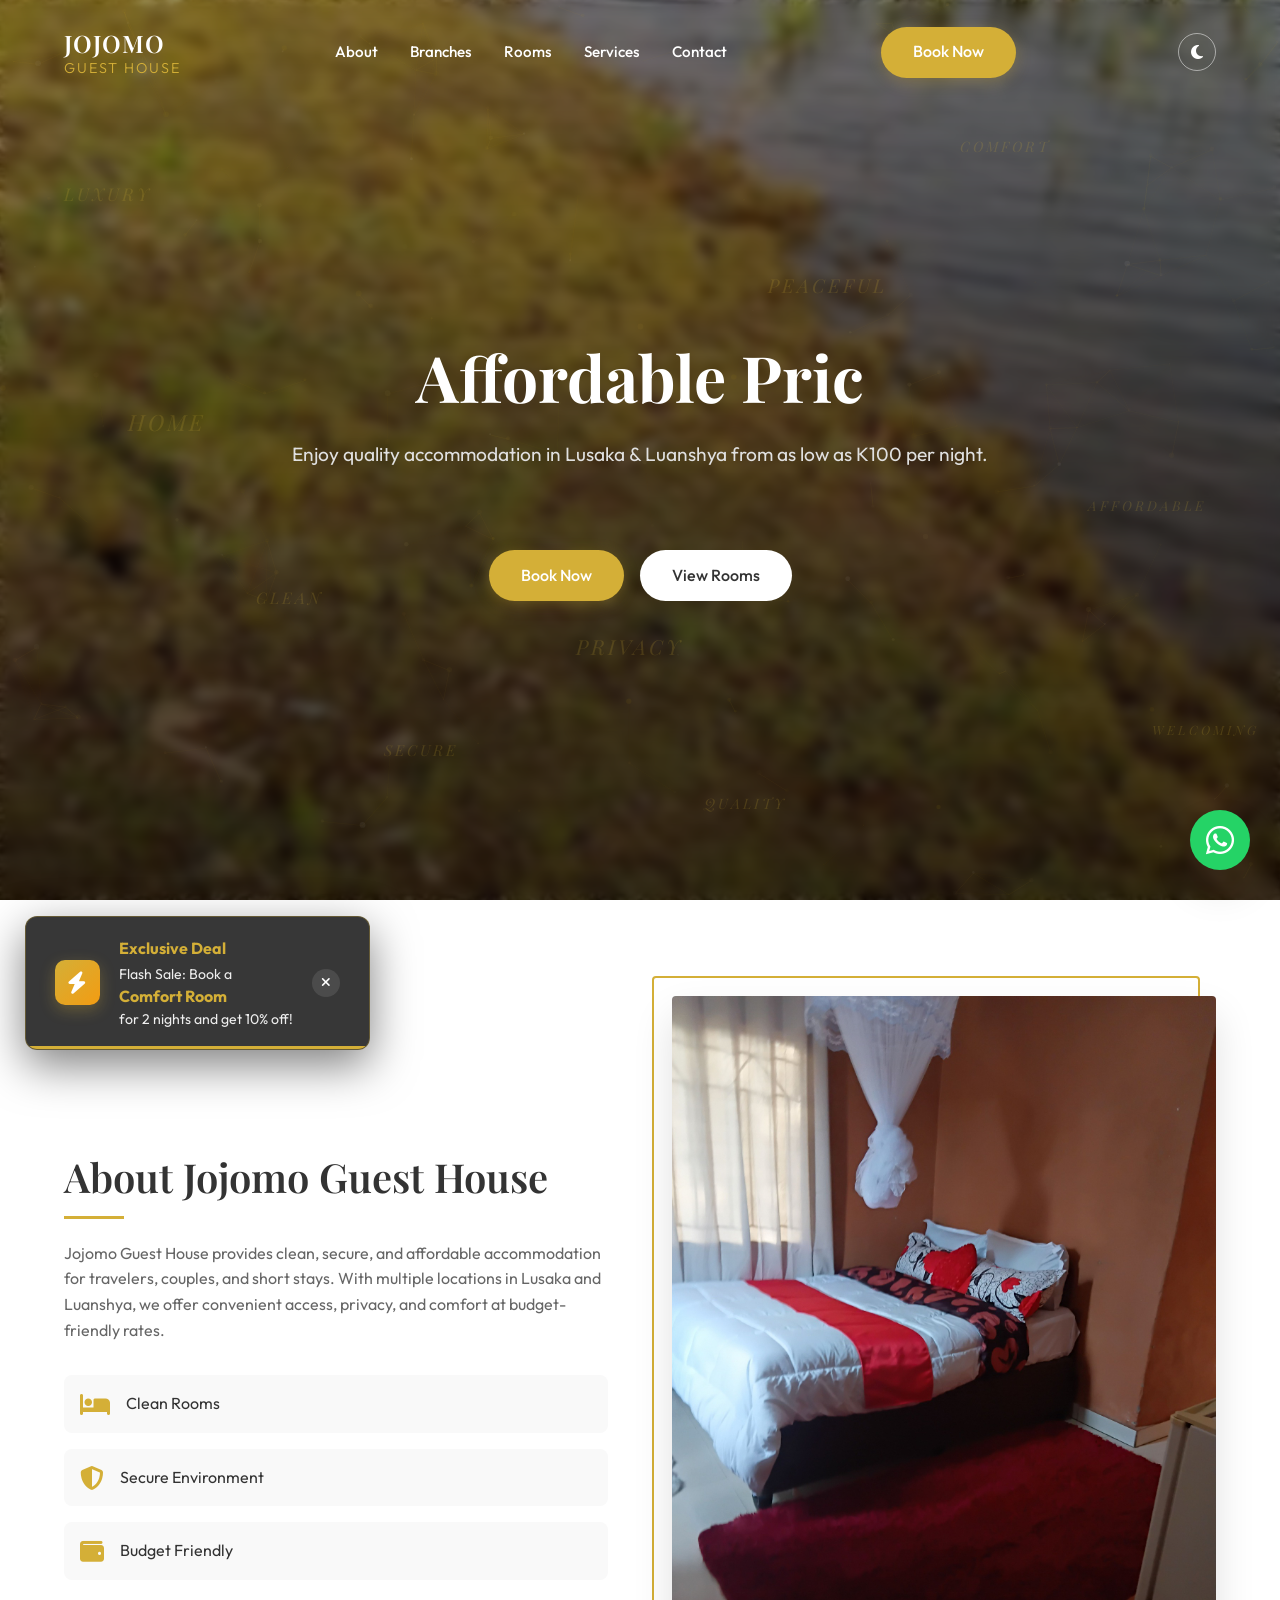
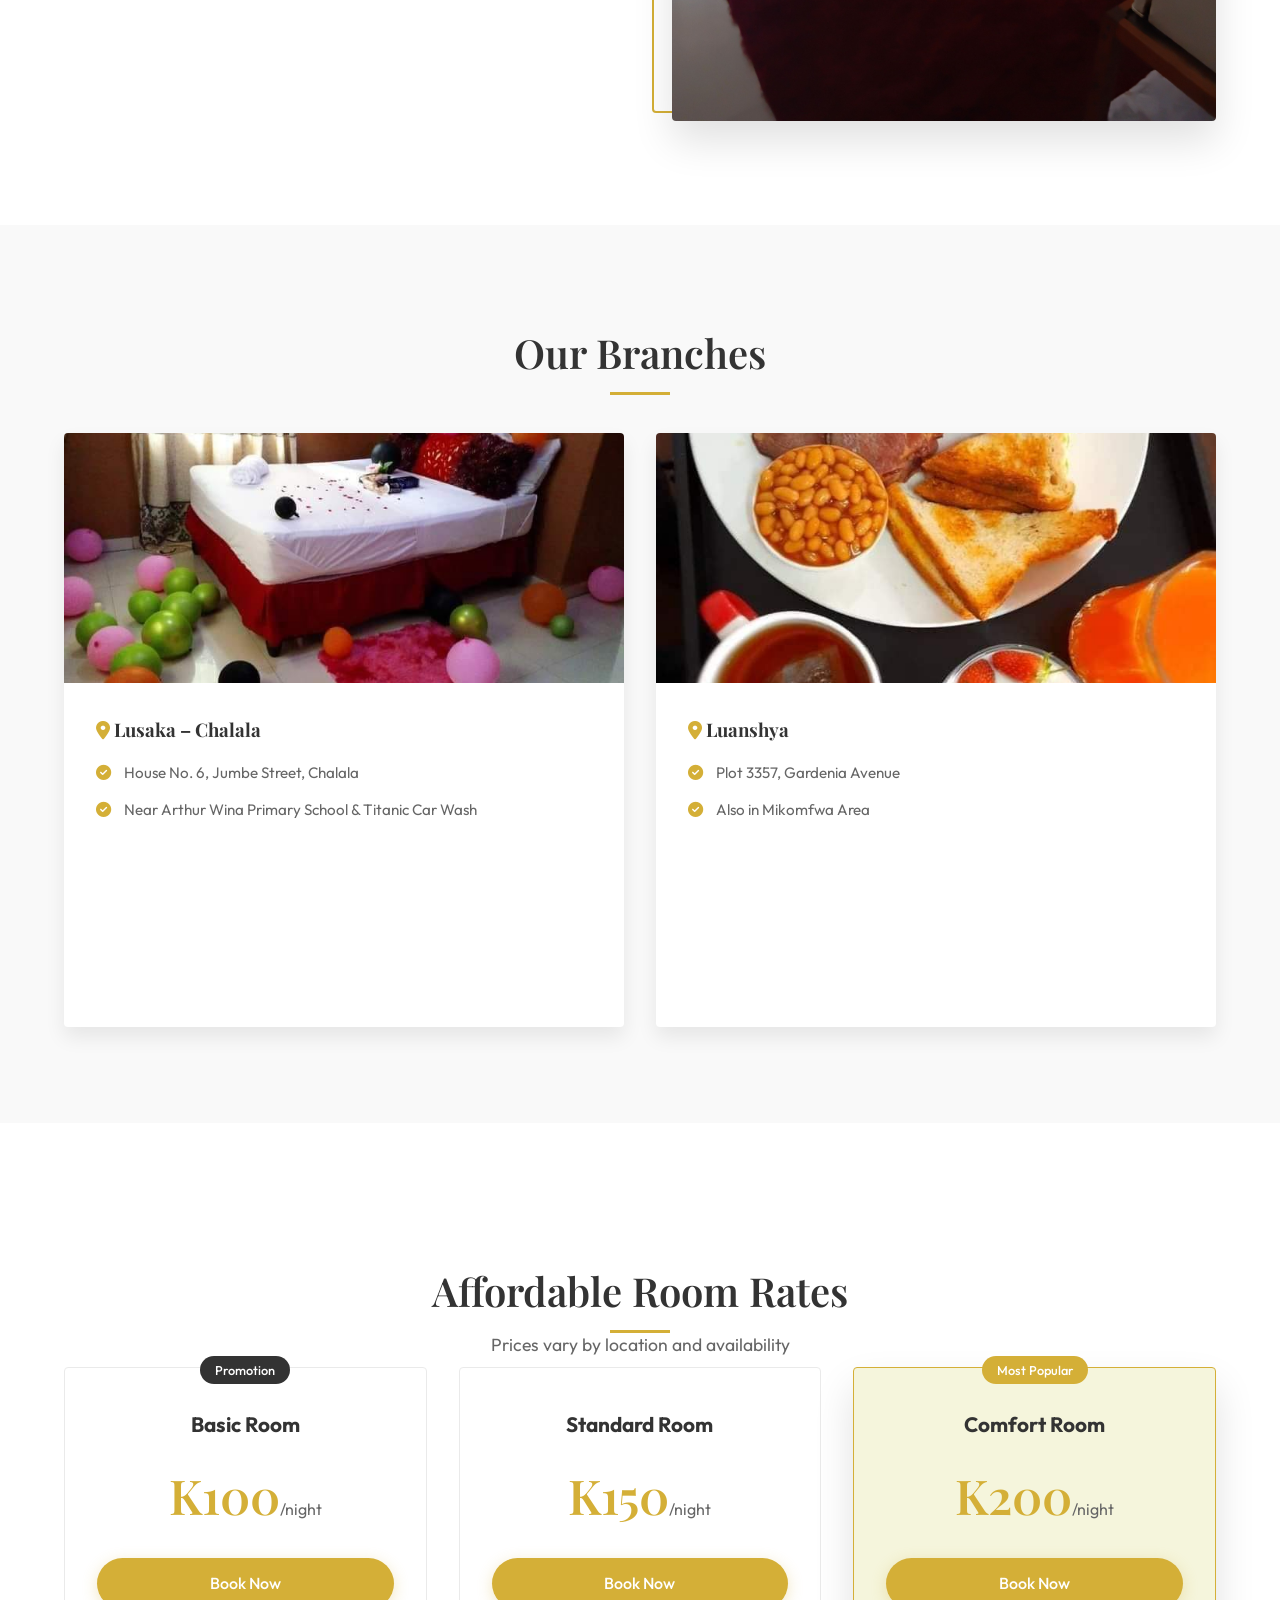
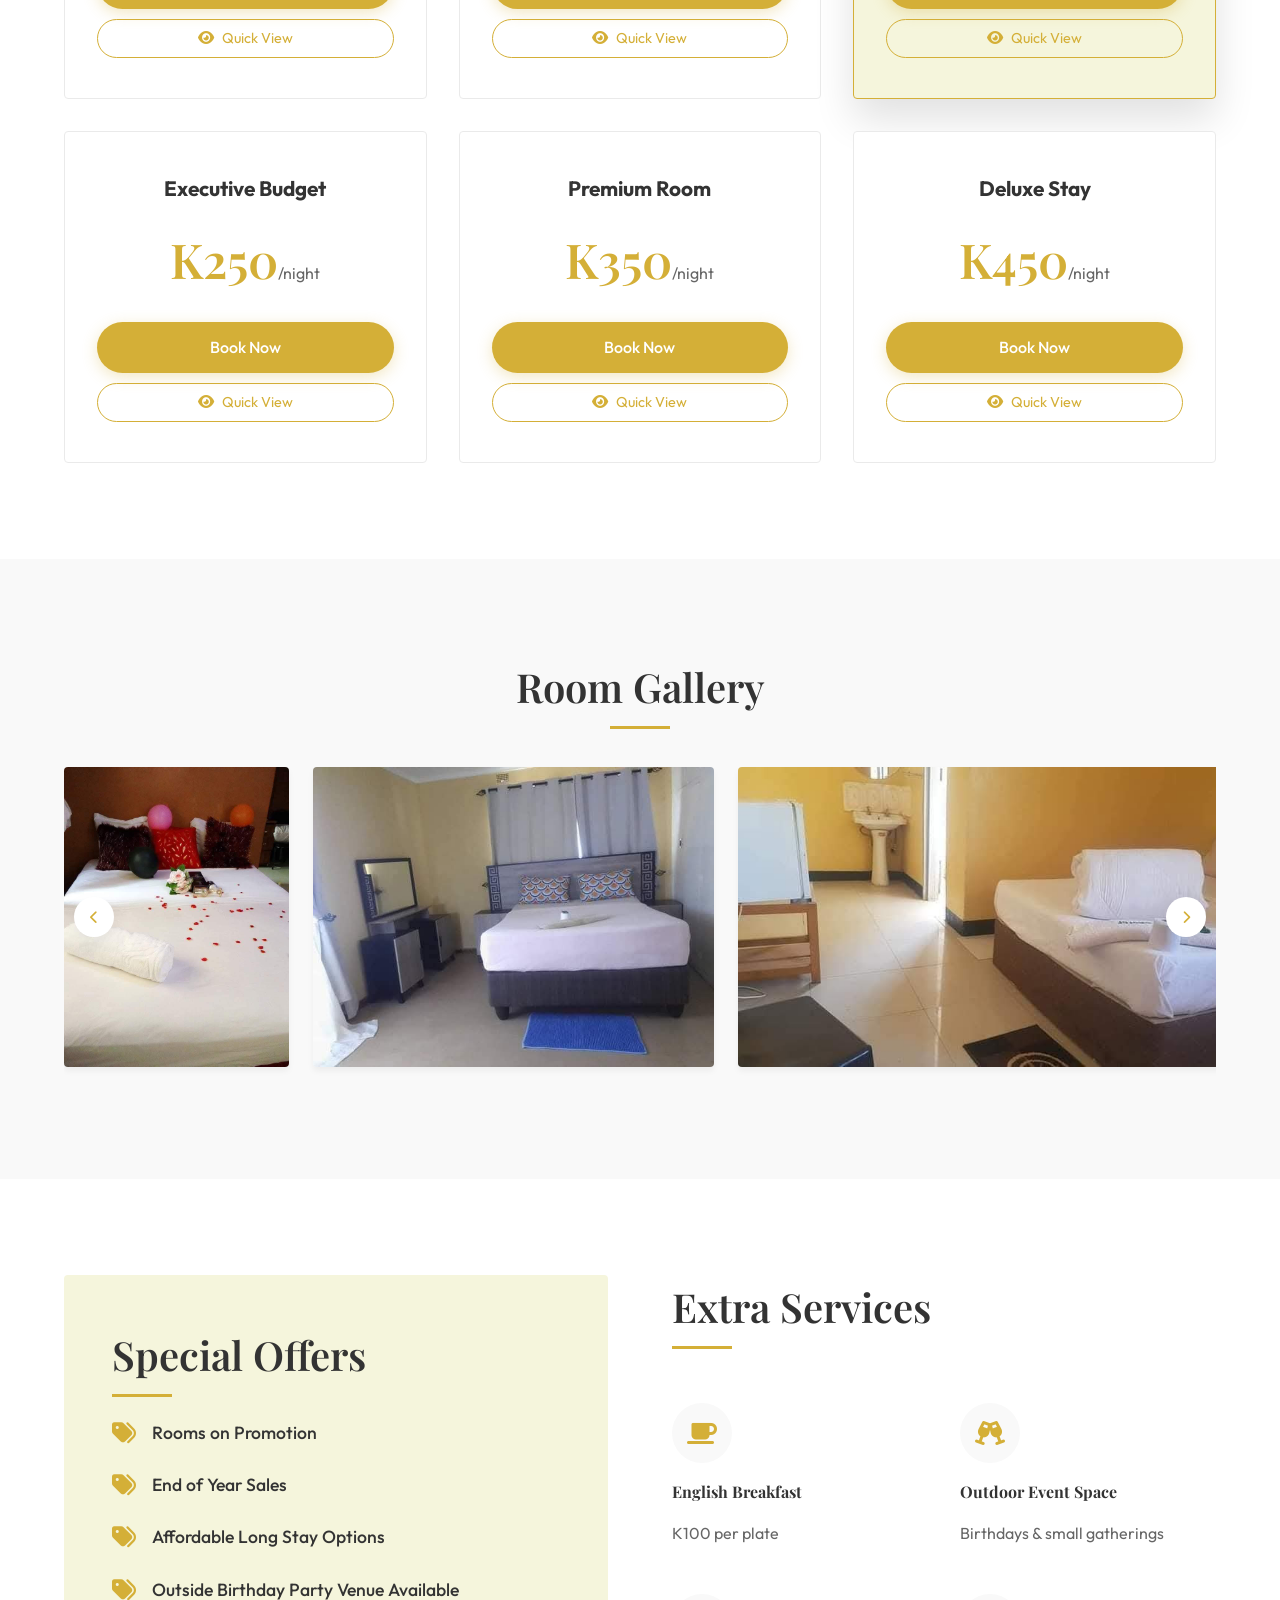
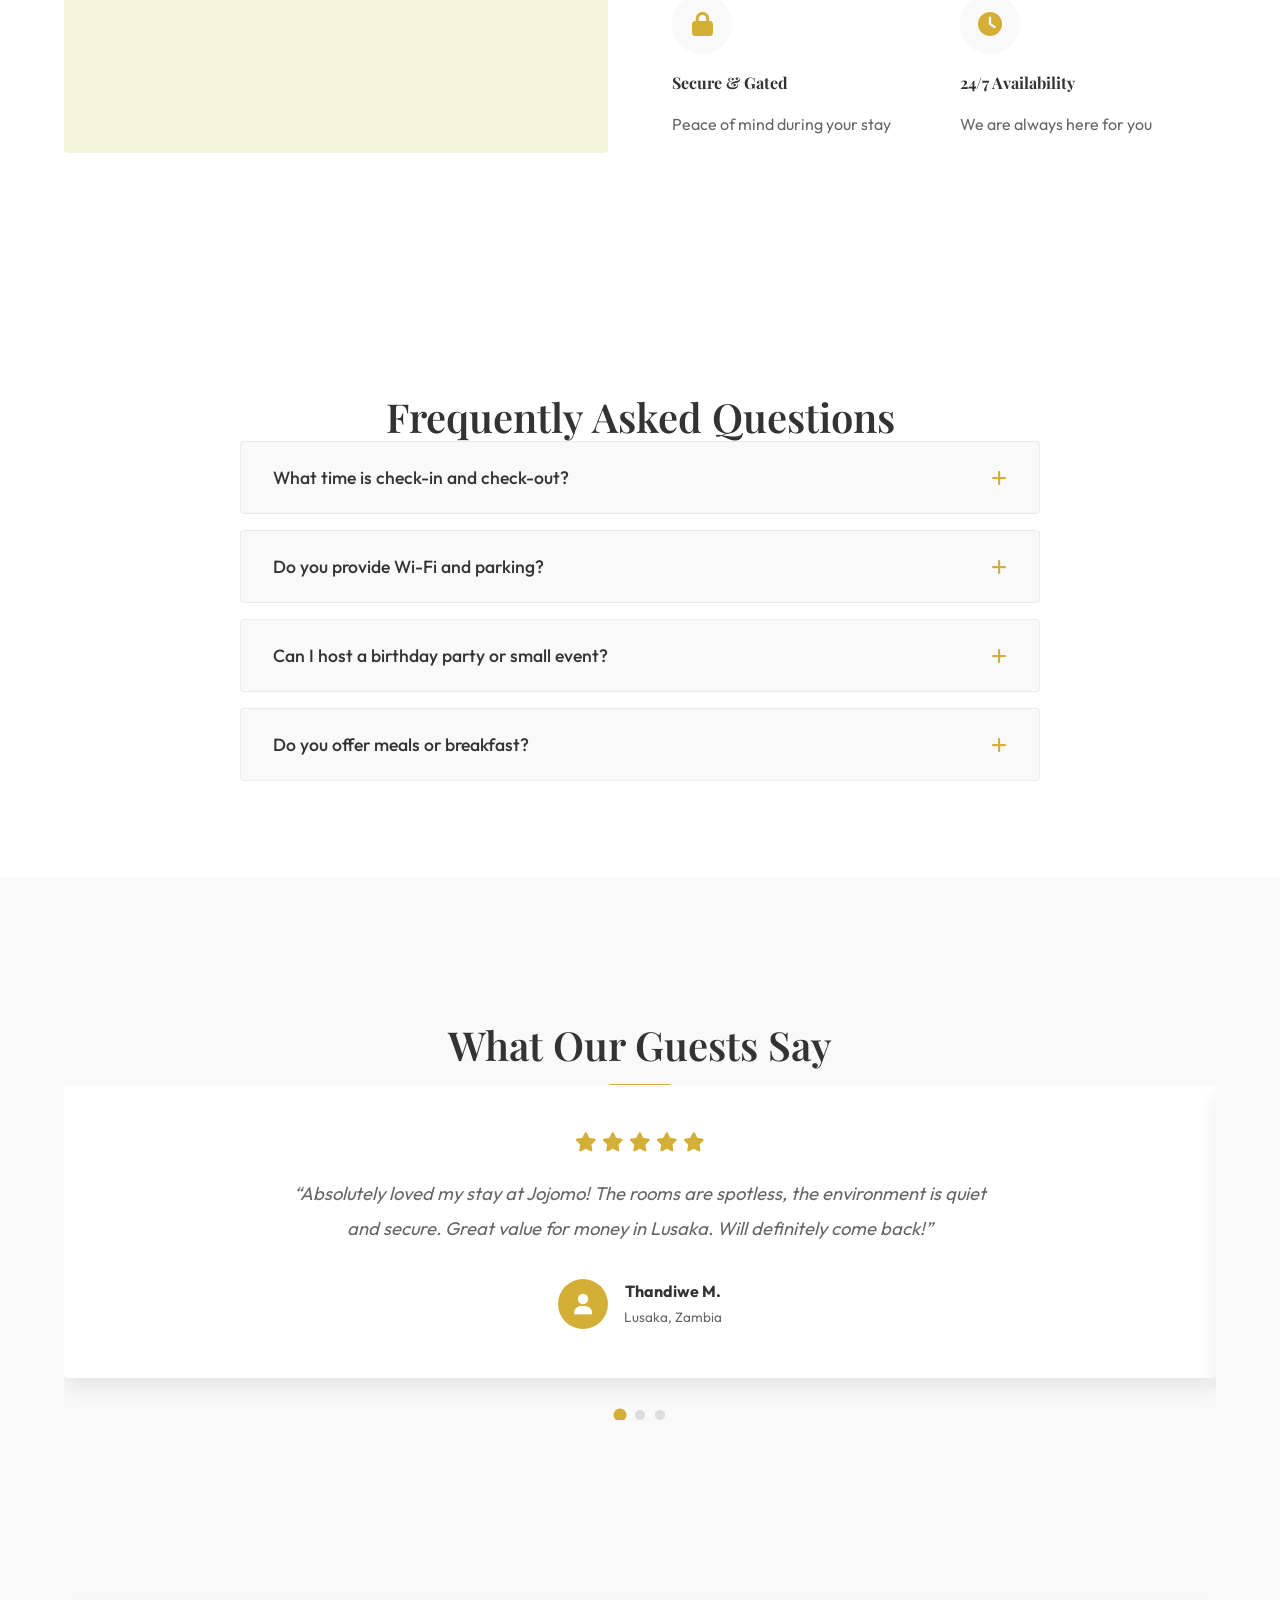
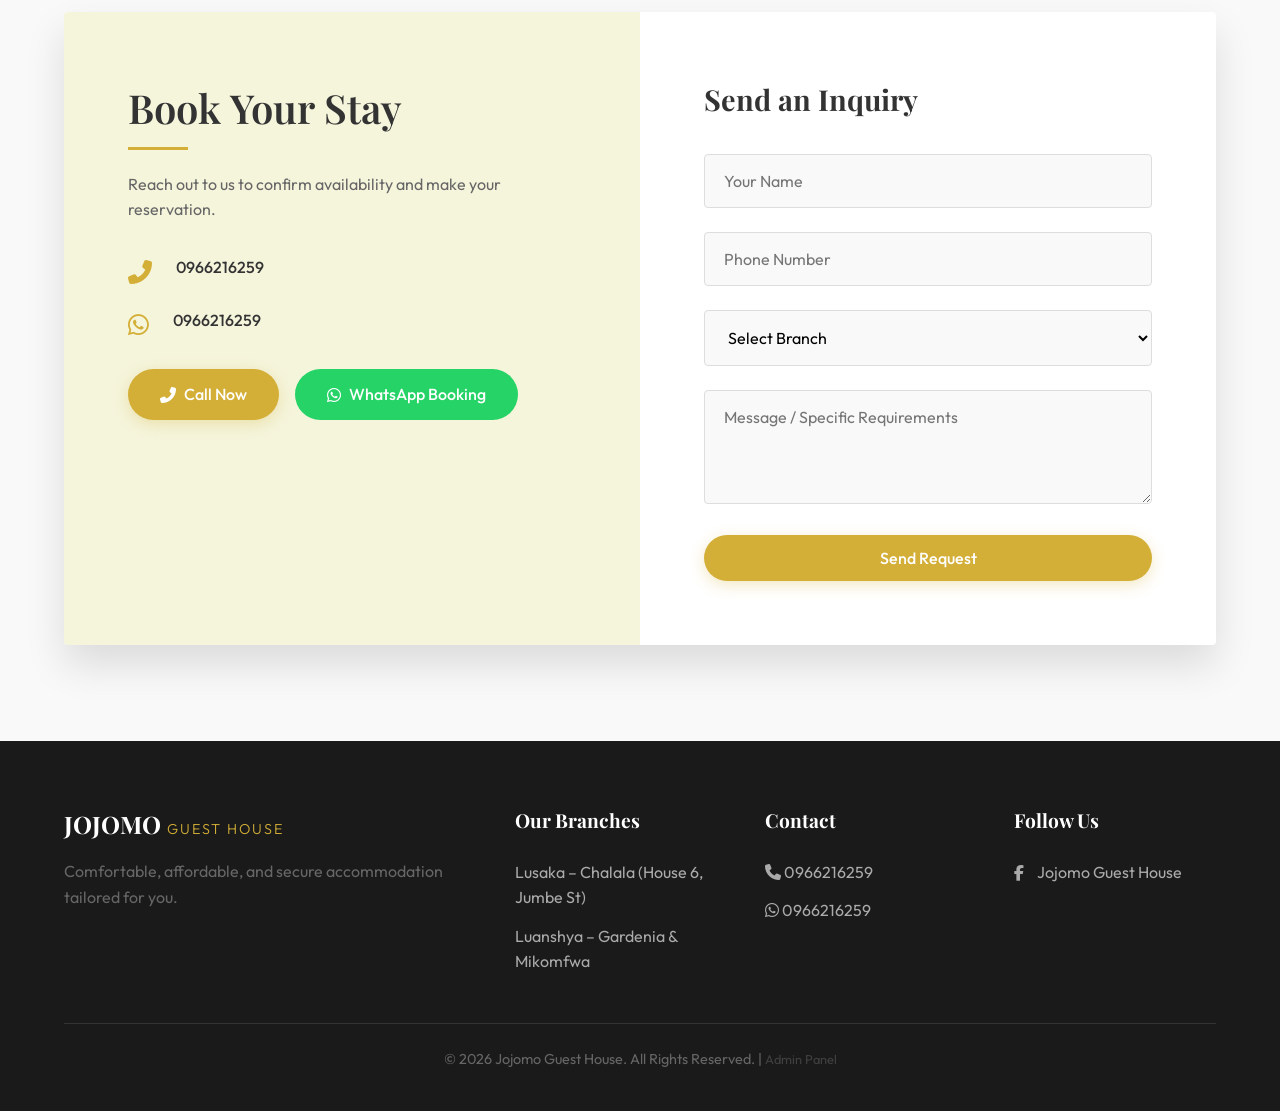
==== commit f9f3eade: "feat: implement admin dashboard with content management and site data configuration" ====
--- a/index.html
+++ b/index.html
@@ -449,7 +449,7 @@
                 </div>
             </div>
             <div class="footer-bottom">
-                <p>&copy; 2026 Jojomo Guest House. All Rights Reserved.</p>
+                <p>&copy; 2026 Jojomo Guest House. All Rights Reserved. | <a href="admin/index.html" style="opacity: 0.5; font-size: 0.8rem; color: inherit; text-decoration: none;">Admin Panel</a></p>
             </div>
         </div>
     </footer>
@@ -464,6 +464,8 @@
         <i class="fas fa-arrow-up"></i>
     </button>
 
+    <script src="data.js"></script>
+    <script src="render.js"></script>
     <script src="script.js"></script>
 
     <!-- Toast Notification -->
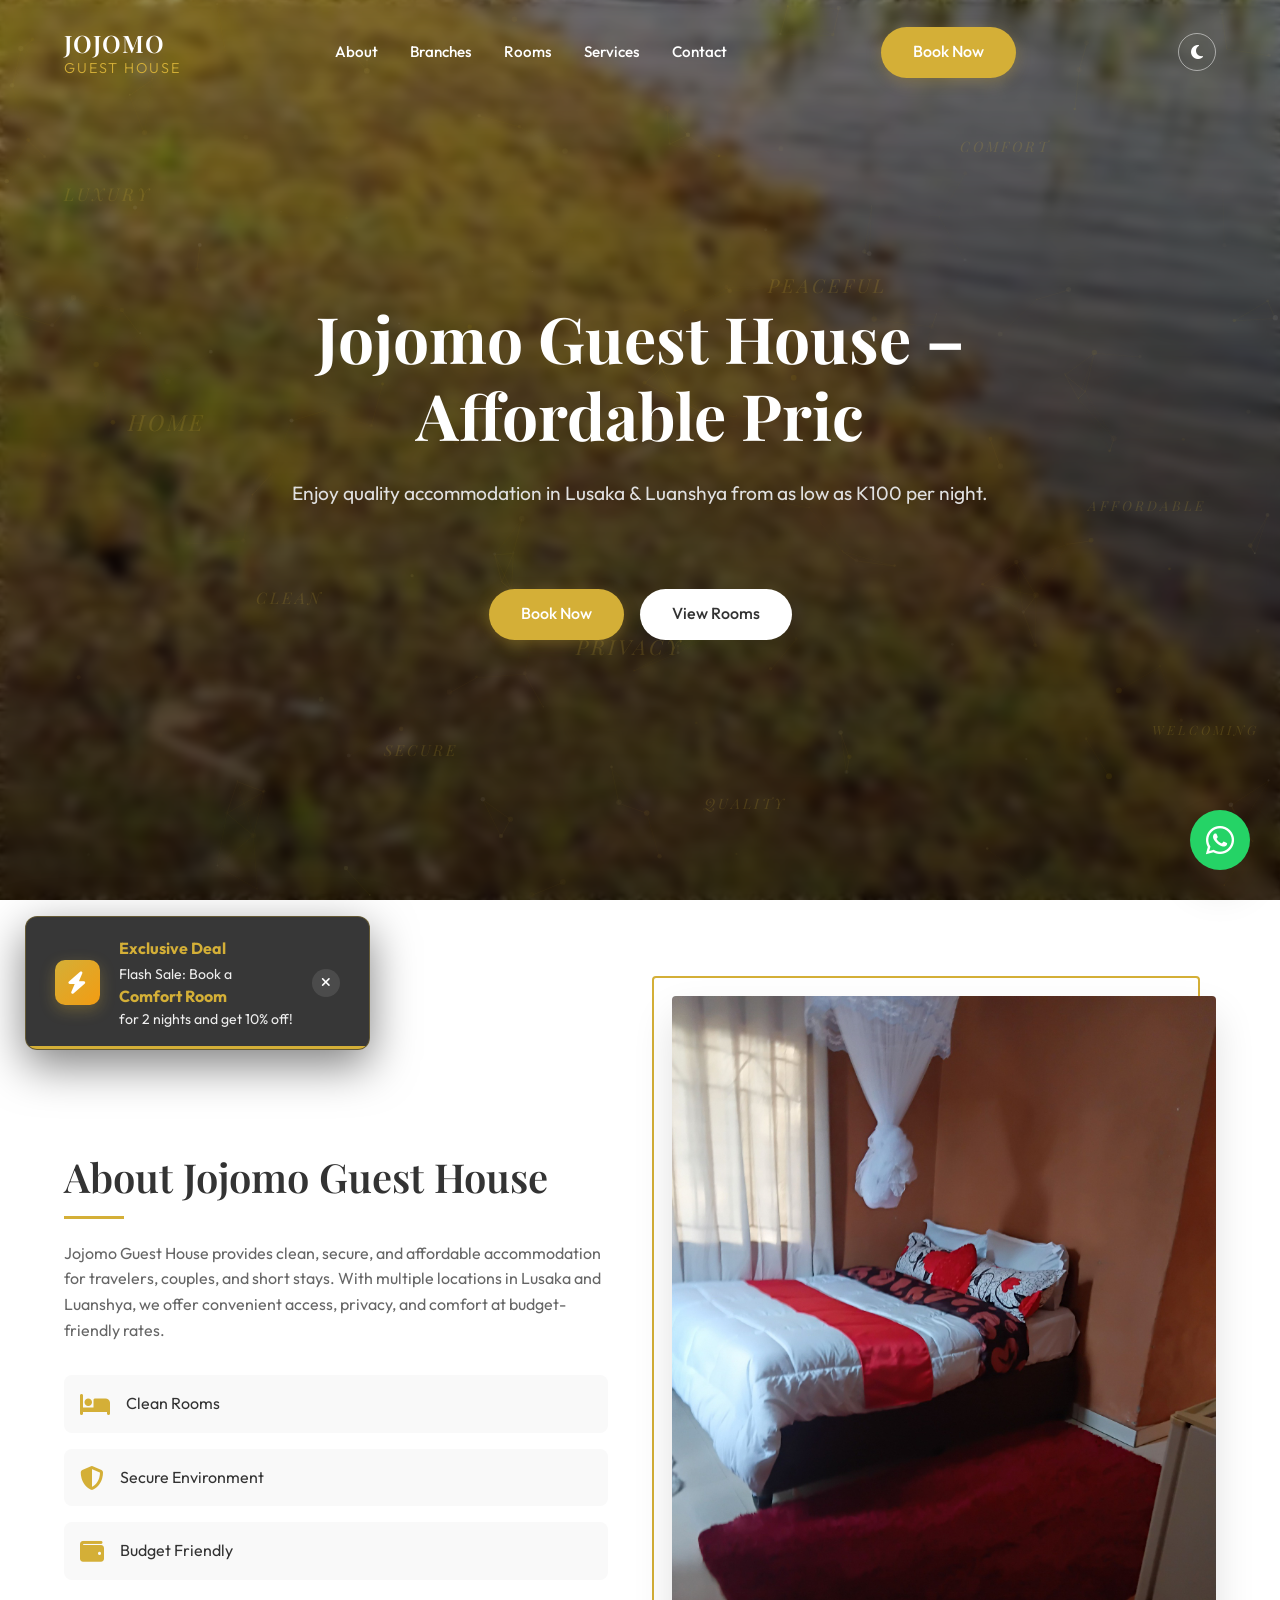
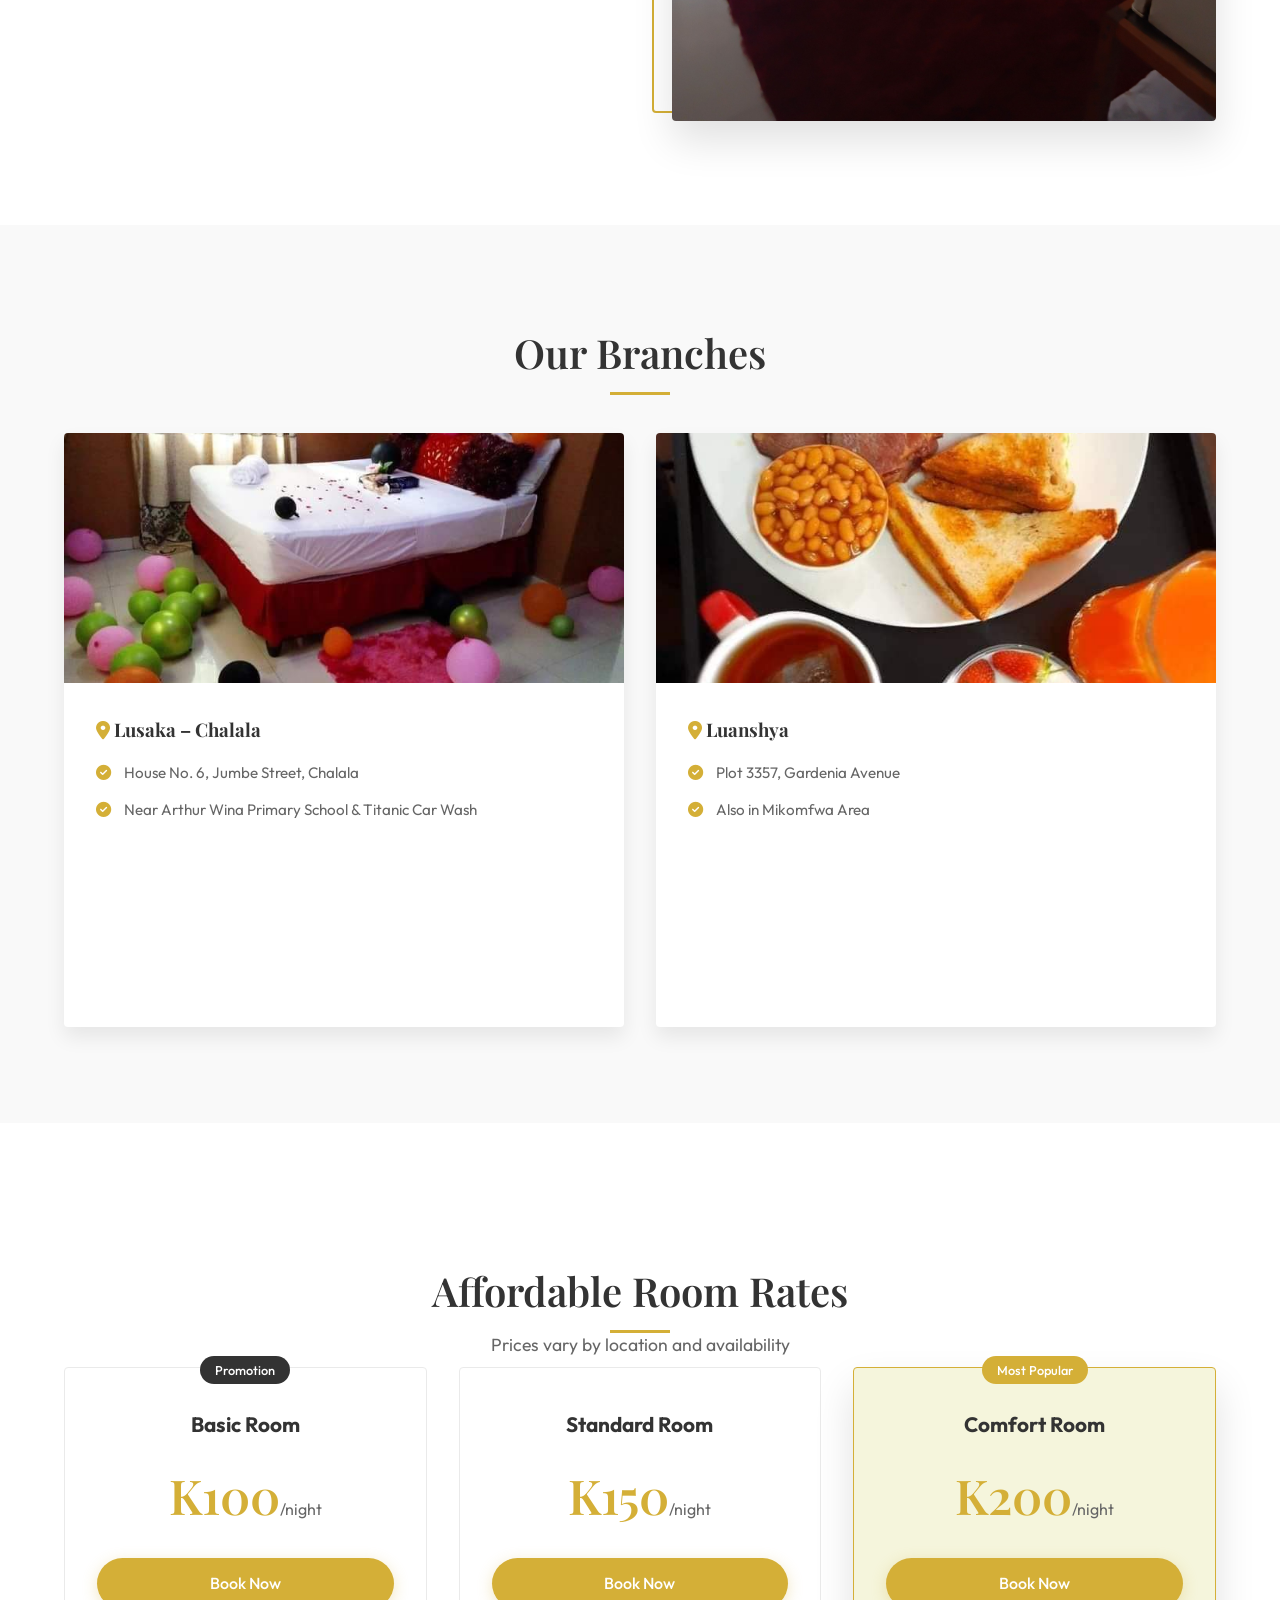
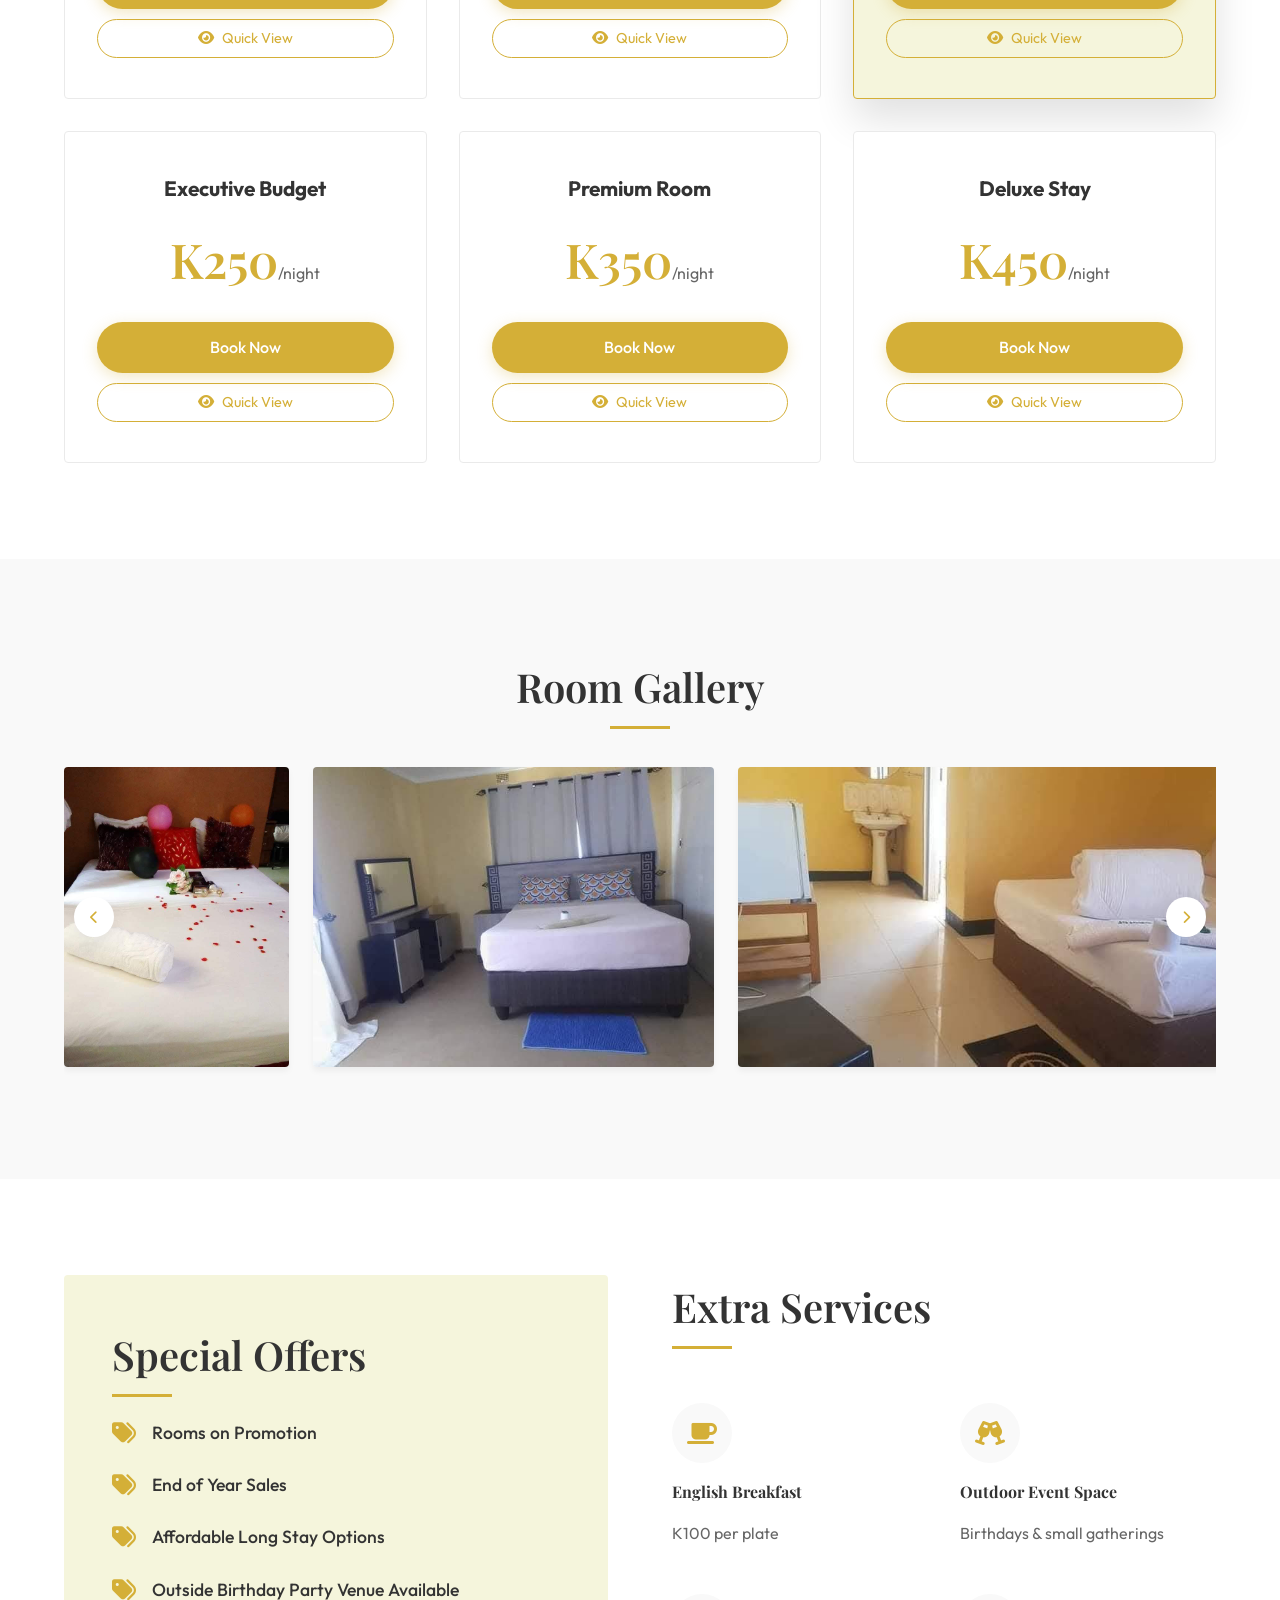
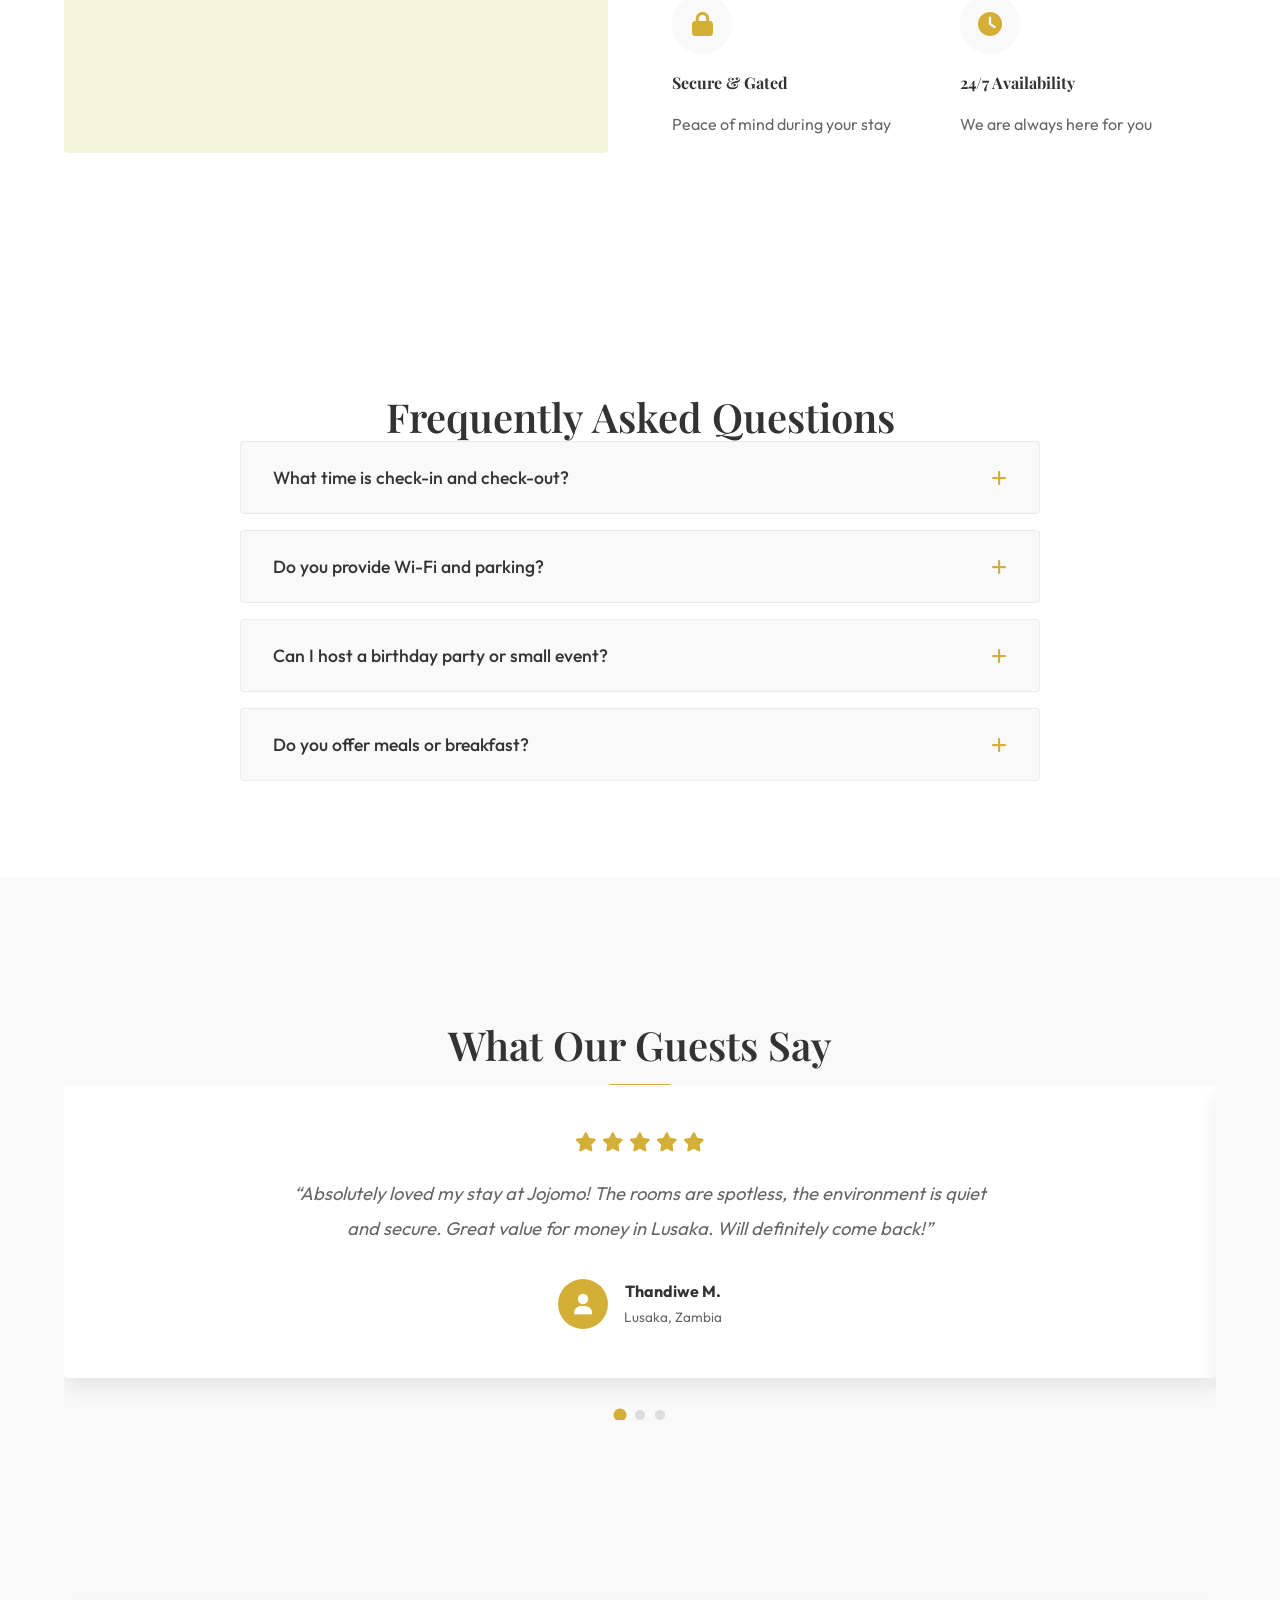
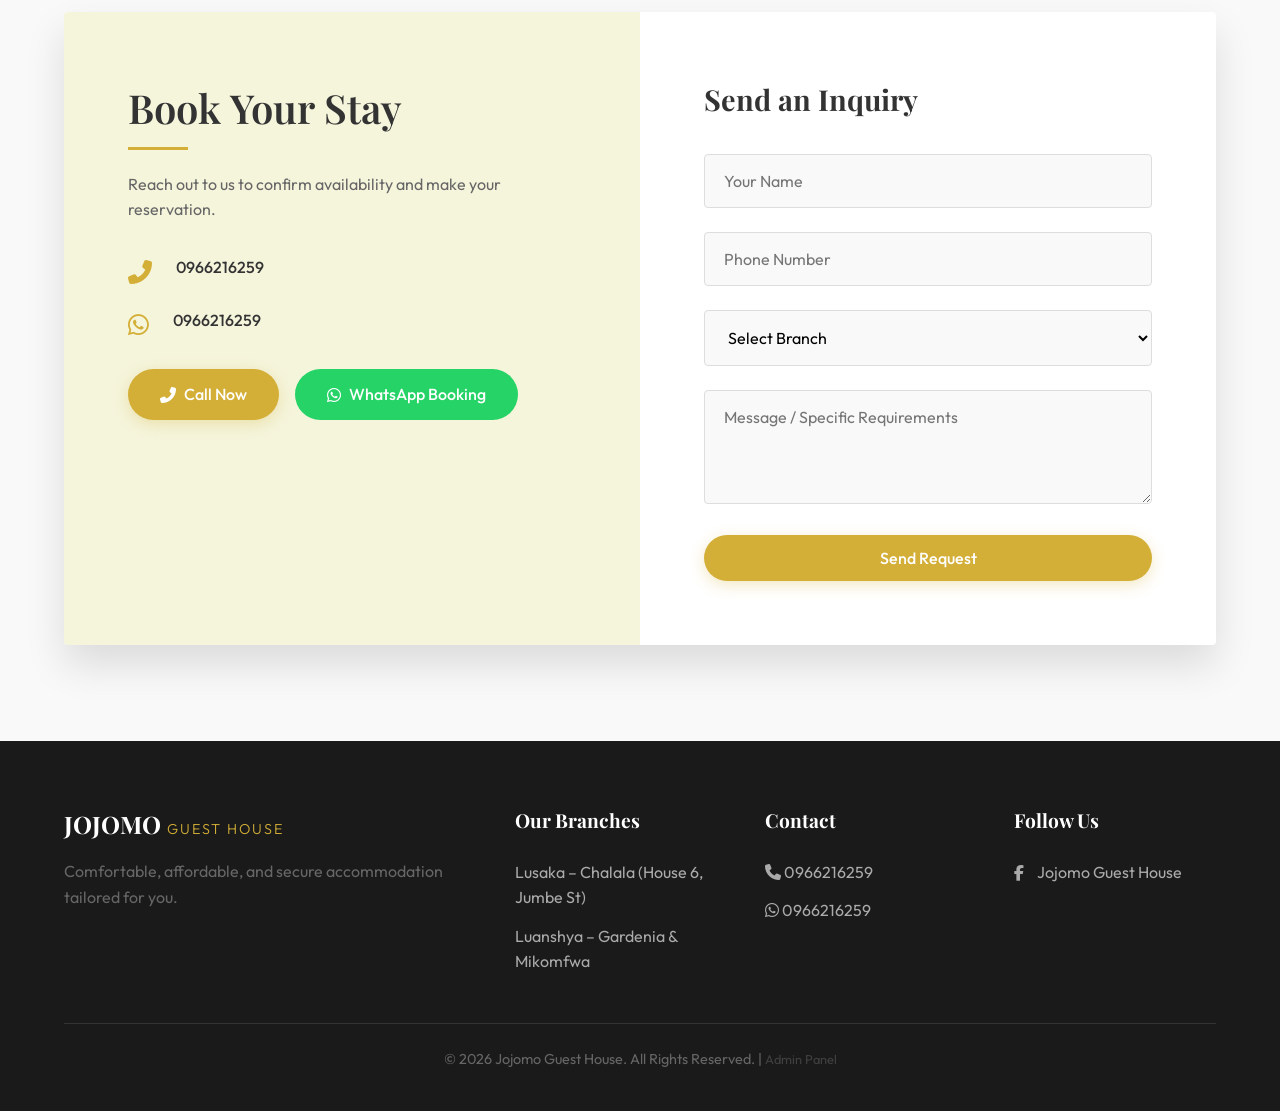
==== commit 486bb9d5: "feat: enhance SEO with metadata, structured schema, and site configuration files" ====
--- a/index.html
+++ b/index.html
@@ -3,8 +3,104 @@
 <head>
     <meta charset="UTF-8">
     <meta name="viewport" content="width=device-width, initial-scale=1.0">
-    <title>Jojomo Guest House | Affordable Luxury in Zambia</title>
-    <meta name="description" content="Comfortable and affordable accommodation in Lusaka and Luanshya. Enjoy quality stays from as low as K100 per night.">
+    <title>Jojomo Guest House | Affordable Luxury & Comfort in Zambia</title>
+    <meta name="description" content="Looking for affordable accommodation in Lusaka and Luanshya? Jojomo Guest House offers clean, secure, and budget-friendly rooms from K100 per night. Book your stay today!">
+    <meta name="keywords" content="jojomo, jojomo guest house, jojomo guest houses, accommodation Lusaka, affordable rooms Luanshya, guest house Zambia, budget stay Lusaka, Chalala accommodation">
+    <link rel="canonical" href="https://jojomo-guest-house.vercel.app/">
+
+    <!-- Open Graph / Facebook -->
+    <meta property="og:type" content="website">
+    <meta property="og:url" content="https://jojomo-guest-house.vercel.app/">
+    <meta property="og:title" content="Jojomo Guest House | Affordable Luxury in Zambia">
+    <meta property="og:description" content="Comfortable and affordable accommodation in Lusaka and Luanshya. Enjoy quality stays from as low as K100 per night.">
+    <meta property="og:image" content="https://jojomo-guest-house.vercel.app/Assets/637855726_1325939532885473_5807754582562937742_n.jpg">
+
+    <!-- Twitter -->
+    <meta property="twitter:card" content="summary_large_image">
+    <meta property="twitter:url" content="https://jojomo-guest-house.vercel.app/">
+    <meta property="twitter:title" content="Jojomo Guest House | Affordable Luxury in Zambia">
+    <meta property="twitter:description" content="Comfortable and affordable accommodation in Lusaka and Luanshya. Enjoy quality stays from as low as K100 per night.">
+    <meta property="twitter:image" content="https://jojomo-guest-house.vercel.app/Assets/637855726_1325939532885473_5807754582562937742_n.jpg">
+
+    <!-- Structured Data: LocalBusiness -->
+    <script type="application/ld+json">
+    {
+      "@context": "https://schema.org",
+      "@type": "Hotel",
+      "name": "Jojomo Guest House",
+      "description": "Comfortable and affordable accommodation in Lusaka and Luanshya, Zambia.",
+      "url": "https://jojomo-guest-house.vercel.app/",
+      "telephone": "+260966216259",
+      "priceRange": "K100 - K450",
+      "image": "https://jojomo-guest-house.vercel.app/Assets/637855726_1325939532885473_5807754582562937742_n.jpg",
+      "address": [
+        {
+          "@type": "PostalAddress",
+          "streetAddress": "House No. 6, Jumbe Street, Chalala",
+          "addressLocality": "Lusaka",
+          "addressCountry": "ZM"
+        },
+        {
+          "@type": "PostalAddress",
+          "streetAddress": "Plot 3357, Gardenia Avenue",
+          "addressLocality": "Luanshya",
+          "addressCountry": "ZM"
+        }
+      ],
+      "amenityFeature": [
+        {
+          "@type": "LocationFeatureSpecification",
+          "name": "Free Parking",
+          "value": true
+        },
+        {
+          "@type": "LocationFeatureSpecification",
+          "name": "Free Wi-Fi",
+          "value": true
+        },
+        {
+          "@type": "LocationFeatureSpecification",
+          "name": "24/7 Security",
+          "value": true
+        }
+      ]
+    }
+    </script>
+
+    <!-- Structured Data: FAQ -->
+    <script type="application/ld+json">
+    {
+      "@context": "https://schema.org",
+      "@type": "FAQPage",
+      "mainEntity": [
+        {
+          "@type": "Question",
+          "name": "What time is check-in and check-out?",
+          "acceptedAnswer": {
+            "@type": "Answer",
+            "text": "Our standard check-in time is 2:00 PM, and check-out is at 11:00 AM."
+          }
+        },
+        {
+          "@type": "Question",
+          "name": "Do you provide Wi-Fi and parking?",
+          "acceptedAnswer": {
+            "@type": "Answer",
+            "text": "Yes! We offer complimentary high-speed Wi-Fi in all rooms and secure, gated parking on the premises."
+          }
+        },
+        {
+          "@type": "Question",
+          "name": "Can I host a birthday party or small event?",
+          "acceptedAnswer": {
+            "@type": "Answer",
+            "text": "Absolutely. We have a dedicated outdoor event space perfect for birthdays and small gatherings."
+          }
+        }
+      ]
+    }
+    </script>
+
     <link rel="stylesheet" href="style.css">
     <!-- Google Fonts -->
     <link href="https://fonts.googleapis.com/css2?family=Outfit:wght@300;400;500;600&family=Playfair+Display:ital,wght@0,400;0,600;1,400&display=swap" rel="stylesheet">
@@ -65,7 +161,7 @@
         <div class="hero-bg hero-slide" style="background-image: url('Assets/486712946_3766031803621701_7454112705606970243_n.jpg');"></div>
         <div class="hero-overlay"></div>
         <div class="hero-content">
-            <h1 class="text-gold typing-multi"></h1>
+            <h1 class="text-gold">Jojomo Guest House – <span class="typing-multi">Affordable Prices</span></h1>
             <p>Enjoy quality accommodation in Lusaka &amp; Luanshya from as low as K100 per night.</p>
             <div class="hero-btns animate-on-scroll delay-1">
                 <a href="#contact" class="btn-primary">Book Now</a>
@@ -197,30 +293,30 @@
             <h2 class="section-title text-center">Room Gallery</h2>
             <div class="gallery-slider">
                 <div class="slider-track">
-                    <img src="Assets/495428023_1091523272993768_7221603711532678790_n.jpg" alt="Room 1" class="lightbox-trigger">
-                    <img src="Assets/room inside.jpeg" alt="Room 2" class="lightbox-trigger">
-                    <img src="Assets/one.jpeg" alt="Room 3" class="lightbox-trigger">
-                    <img src="Assets/four.jpeg" alt="Room 4" class="lightbox-trigger">
-                    <img src="Assets/490676823_1073140048165424_495401967181870059_n.jpg" alt="Room 5" class="lightbox-trigger">
-                    <img src="Assets/484758286_1051402213672541_2116387993672595153_n.jpg" alt="Room 6" class="lightbox-trigger">
-                    <img src="Assets/484349363_1050215787124517_5618860297068260933_n.jpg" alt="Room 7" class="lightbox-trigger">
-                    <img src="Assets/484512757_1050201010459328_6837487442794168598_n.jpg" alt="Room 8" class="lightbox-trigger">
-                    <img src="Assets/484551047_1049485833864179_693566512237221827_n.jpg" alt="Room 9" class="lightbox-trigger">
-                    <img src="Assets/632136322_1321907493288677_5182934168245206108_n.jpg" alt="Room 10" class="lightbox-trigger">
-                    <img src="Assets/WhatsApp Image 2026-04-30 at 6.35.43 AM.jpeg" alt="Room 11" class="lightbox-trigger">
-                    <img src="Assets/WhatsApp Image 2026-04-30 at 6.35.44 AM.jpeg" alt="Room 12" class="lightbox-trigger">
-                    <img src="Assets/484230374_1050453150434114_8536135058058539716_n.jpg" alt="Room 13" class="lightbox-trigger">
-                    <img src="Assets/484325237_1051402163672546_2211440440512215168_n.jpg" alt="Room 14" class="lightbox-trigger">
-                    <img src="Assets/486609886_3766031716955043_5254884469444671313_n.jpg" alt="Room 15" class="lightbox-trigger">
-                    <img src="Assets/486689704_3766031526955062_3460116964594563288_n.jpg" alt="Room 16" class="lightbox-trigger">
-                    <img src="Assets/486712946_3766031803621701_7454112705606970243_n.jpg" alt="Room 17" class="lightbox-trigger">
-                    <img src="Assets/487144295_3766031806955034_7449162317980840962_n.jpg" alt="Room 18" class="lightbox-trigger">
-                    <img src="Assets/632601093_1321907543288672_8796624191436980852_n.jpg" alt="Room 19" class="lightbox-trigger">
-                    <img src="Assets/632847889_1321913946621365_5003853025565871320_n.jpg" alt="Room 20" class="lightbox-trigger">
-                    <img src="Assets/635451546_1321914003288026_2000956678850449016_n.jpg" alt="Room 21" class="lightbox-trigger">
-                    <img src="Assets/637855726_1325939532885473_5807754582562937742_n.jpg" alt="Room 22" class="lightbox-trigger">
-                    <img src="Assets/WhatsApp Image 2026-04-30 at 6.35.45 AM.jpeg" alt="Room 23" class="lightbox-trigger">
-                    <img src="Assets/WhatsApp Image 2026-04-30 at 6.35.46 AM.jpeg" alt="Room 24" class="lightbox-trigger">
+                    <img src="Assets/495428023_1091523272993768_7221603711532678790_n.jpg" alt="Comfortable bedroom interior at Jojomo Guest House" class="lightbox-trigger" loading="lazy">
+                    <img src="Assets/room inside.jpeg" alt="Spacious room with modern amenities in Luanshya" class="lightbox-trigger" loading="lazy">
+                    <img src="Assets/one.jpeg" alt="Clean and well-maintained guest room in Lusaka" class="lightbox-trigger" loading="lazy">
+                    <img src="Assets/four.jpeg" alt="Affordable luxury accommodation in Zambia" class="lightbox-trigger" loading="lazy">
+                    <img src="Assets/490676823_1073140048165424_495401967181870059_n.jpg" alt="Premium guest room interior Jojomo" class="lightbox-trigger" loading="lazy">
+                    <img src="Assets/484758286_1051402213672541_2116387993672595153_n.jpg" alt="Budget friendly room in Chalala Lusaka" class="lightbox-trigger" loading="lazy">
+                    <img src="Assets/484349363_1050215787124517_5618860297068260933_n.jpg" alt="Comfortable stay at Jojomo Guest House Luanshya" class="lightbox-trigger" loading="lazy">
+                    <img src="Assets/484512757_1050201010459328_6837487442794168598_n.jpg" alt="Exterior view of Jojomo Guest House" class="lightbox-trigger" loading="lazy">
+                    <img src="Assets/484551047_1049485833864179_693566512237221827_n.jpg" alt="Standard room with en-suite bathroom" class="lightbox-trigger" loading="lazy">
+                    <img src="Assets/632136322_1321907493288677_5182934168245206108_n.jpg" alt="Beautifully decorated room for short stays" class="lightbox-trigger" loading="lazy">
+                    <img src="Assets/WhatsApp Image 2026-04-30 at 6.35.43 AM.jpeg" alt="Executive budget room Jojomo" class="lightbox-trigger" loading="lazy">
+                    <img src="Assets/WhatsApp Image 2026-04-30 at 6.35.44 AM.jpeg" alt="Premium accommodation in Lusaka" class="lightbox-trigger" loading="lazy">
+                    <img src="Assets/484230374_1050453150434114_8536135058058539716_n.jpg" alt="Jojomo Guest House Chalala branch" class="lightbox-trigger" loading="lazy">
+                    <img src="Assets/484325237_1051402163672546_2211440440512215168_n.jpg" alt="Safe and secure lodging in Zambia" class="lightbox-trigger" loading="lazy">
+                    <img src="Assets/486609886_3766031716955043_5254884469444671313_n.jpg" alt="Quality linen and comfortable beds" class="lightbox-trigger" loading="lazy">
+                    <img src="Assets/486689704_3766031526955062_3460116964594563288_n.jpg" alt="Modern room design at Jojomo" class="lightbox-trigger" loading="lazy">
+                    <img src="Assets/486712946_3766031803621701_7454112705606970243_n.jpg" alt="Relaxing atmosphere for travelers" class="lightbox-trigger" loading="lazy">
+                    <img src="Assets/487144295_3766031806955034_7449162317980840962_n.jpg" alt="Affordable stay in Luanshya" class="lightbox-trigger" loading="lazy">
+                    <img src="Assets/632601093_1321907543288672_8796624191436980852_n.jpg" alt="Well lit and airy guest rooms" class="lightbox-trigger" loading="lazy">
+                    <img src="Assets/632847889_1321913946621365_5003853025565871320_n.jpg" alt="Comfortable stay for business travelers" class="lightbox-trigger" loading="lazy">
+                    <img src="Assets/635451546_1321914003288026_2000956678850449016_n.jpg" alt="Quality service at Jojomo" class="lightbox-trigger" loading="lazy">
+                    <img src="Assets/637855726_1325939532885473_5807754582562937742_n.jpg" alt="Welcome to Jojomo Guest House" class="lightbox-trigger" loading="lazy">
+                    <img src="Assets/WhatsApp Image 2026-04-30 at 6.35.45 AM.jpeg" alt="Luxury at budget prices" class="lightbox-trigger" loading="lazy">
+                    <img src="Assets/WhatsApp Image 2026-04-30 at 6.35.46 AM.jpeg" alt="Book your stay at Jojomo" class="lightbox-trigger" loading="lazy">
                 </div>
                 <button class="slider-btn prev-btn"><i class="fas fa-chevron-left"></i></button>
                 <button class="slider-btn next-btn"><i class="fas fa-chevron-right"></i></button>
--- a/style.css
+++ b/style.css
@@ -853,7 +853,7 @@
 
 @media (max-width: 768px) {
     .floating-whatsapp {
-        bottom: 85px; /* Moved up to clear bottom nav */
+        bottom: 150px; /* Raised significantly up */
         right: 20px;
         width: 50px;
         height: 50px;
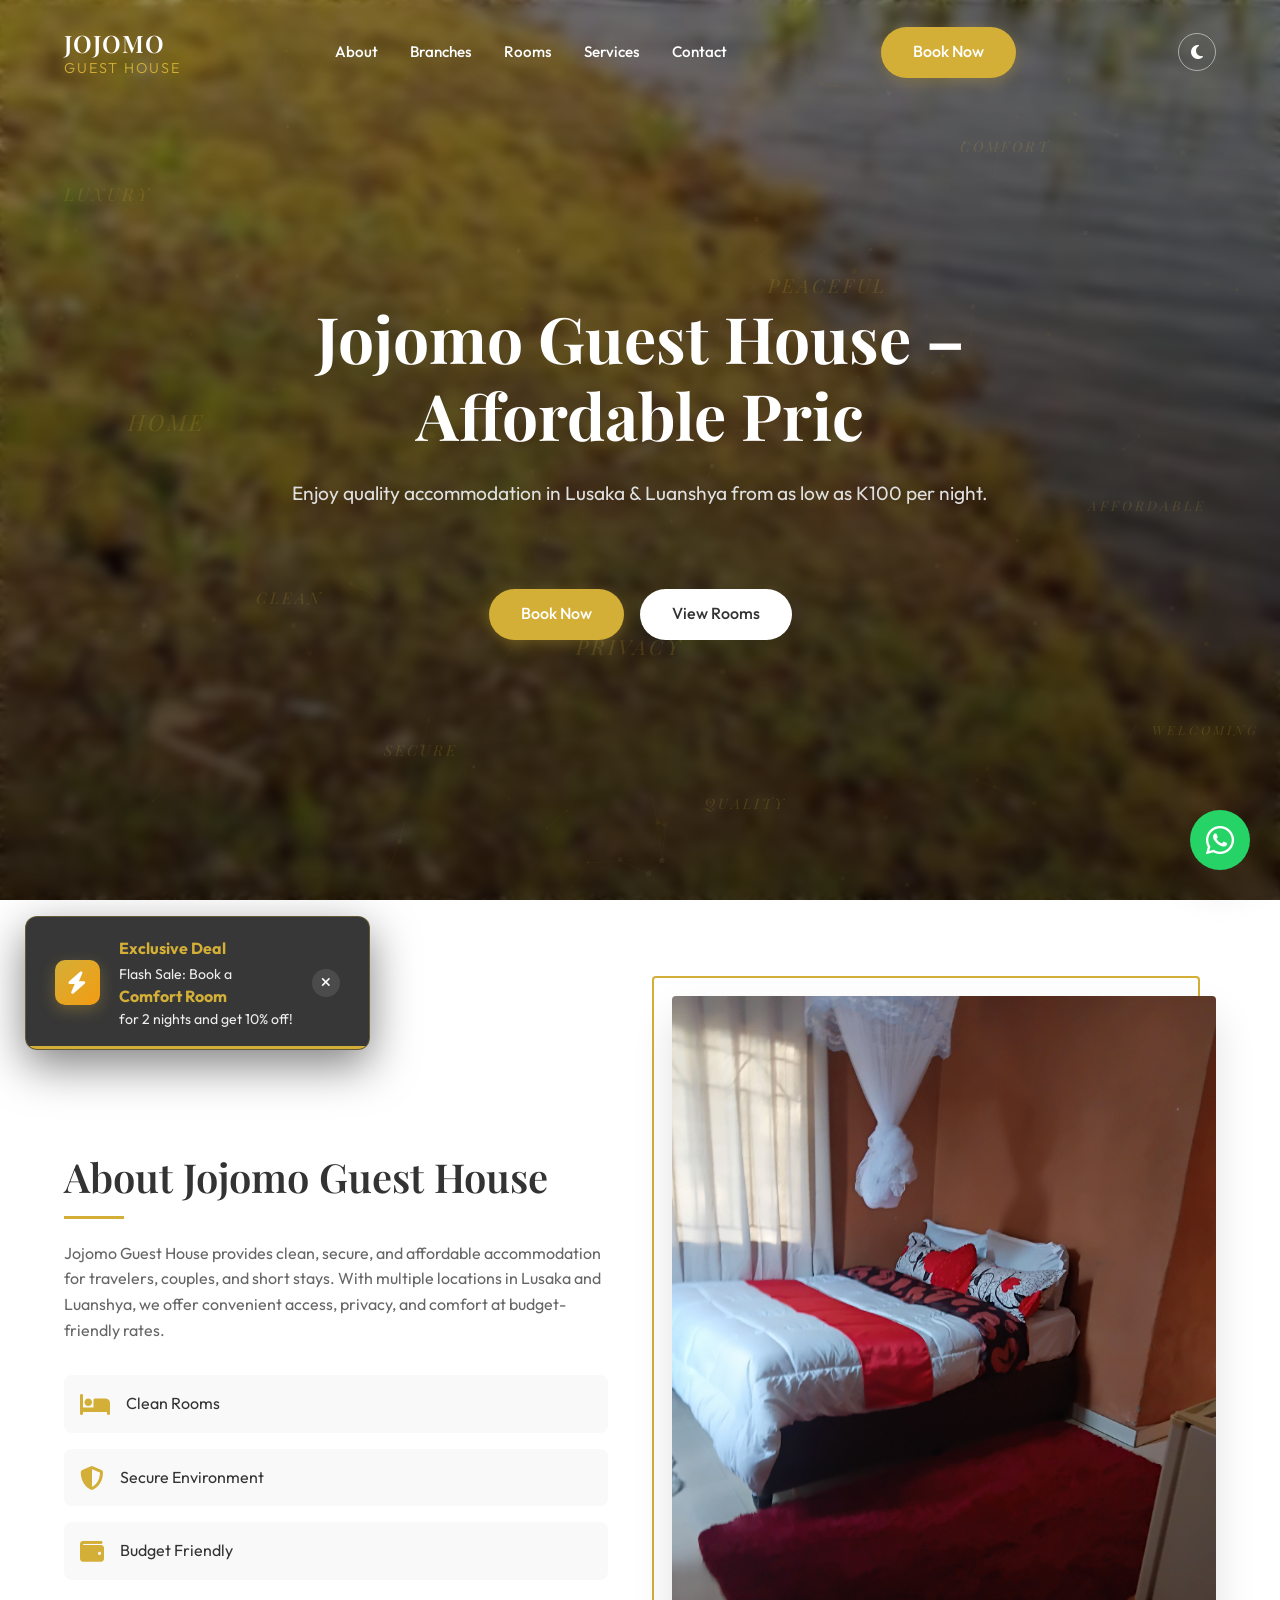
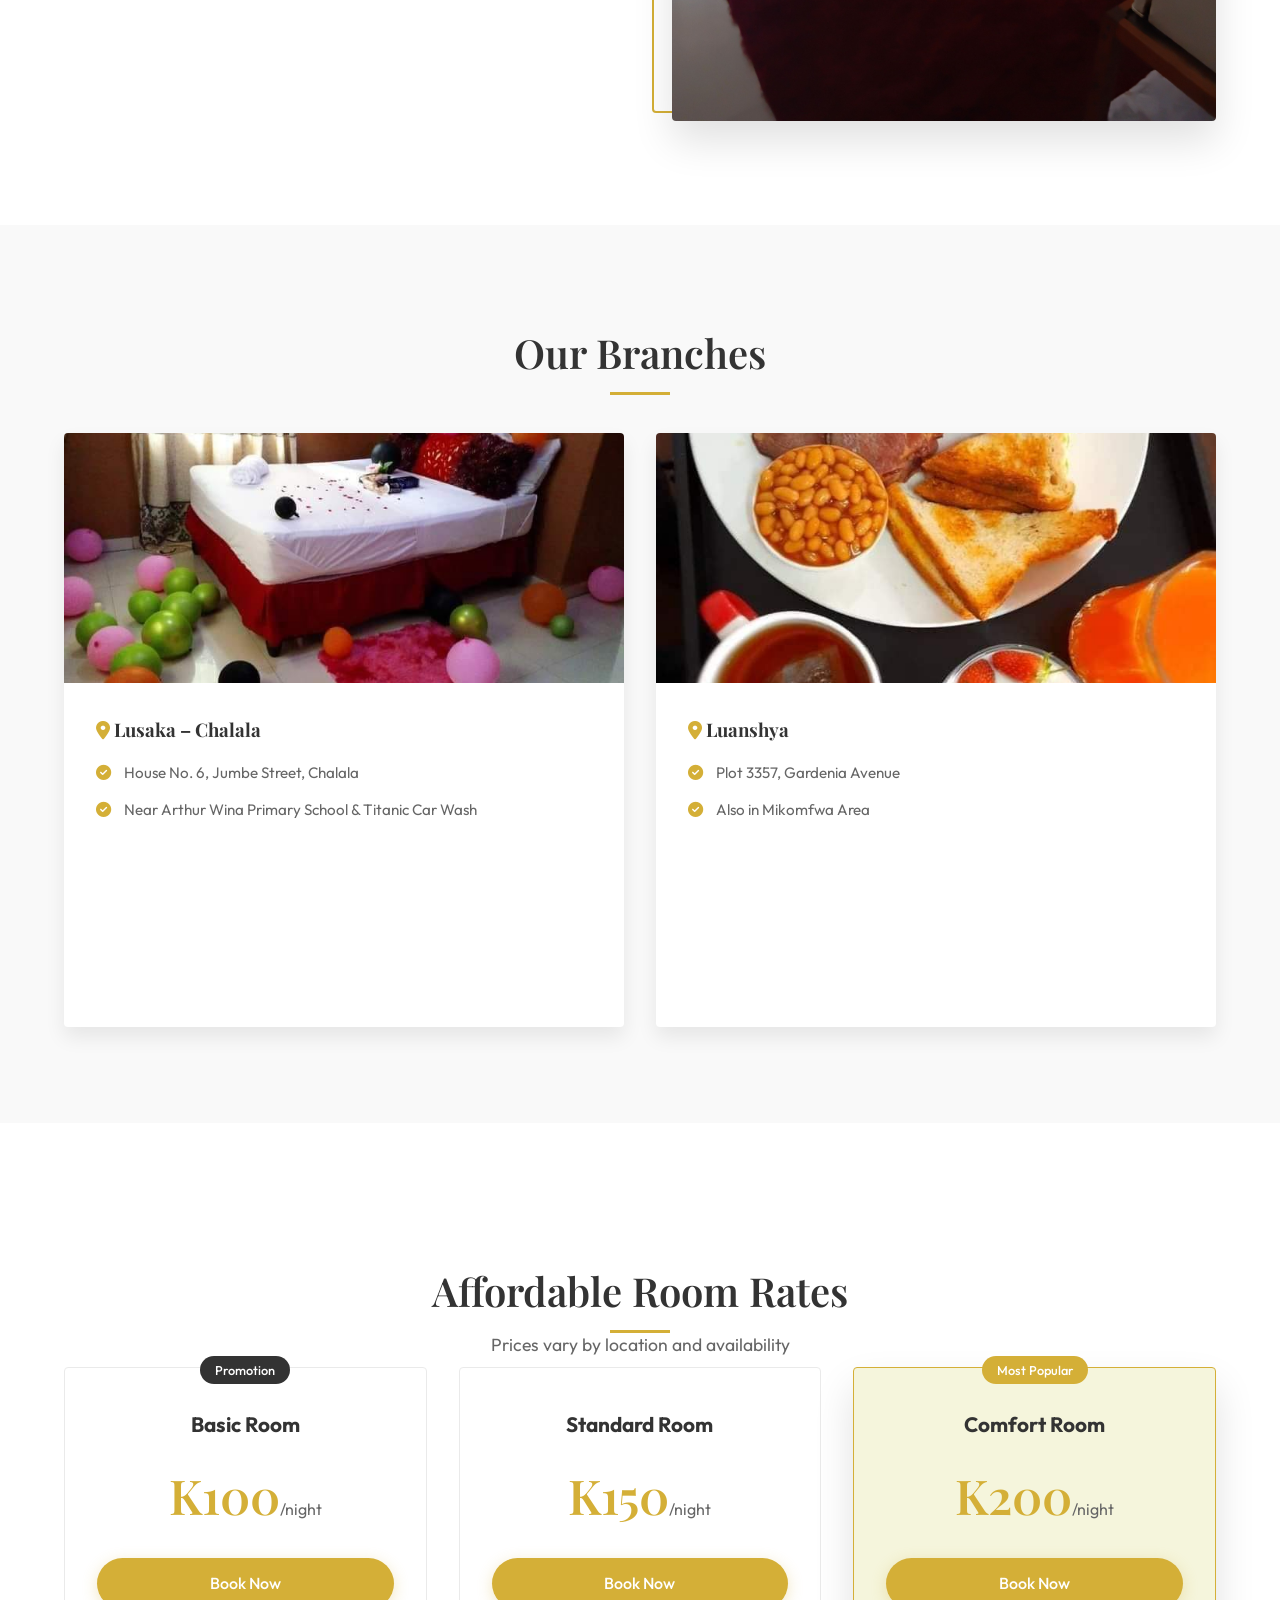
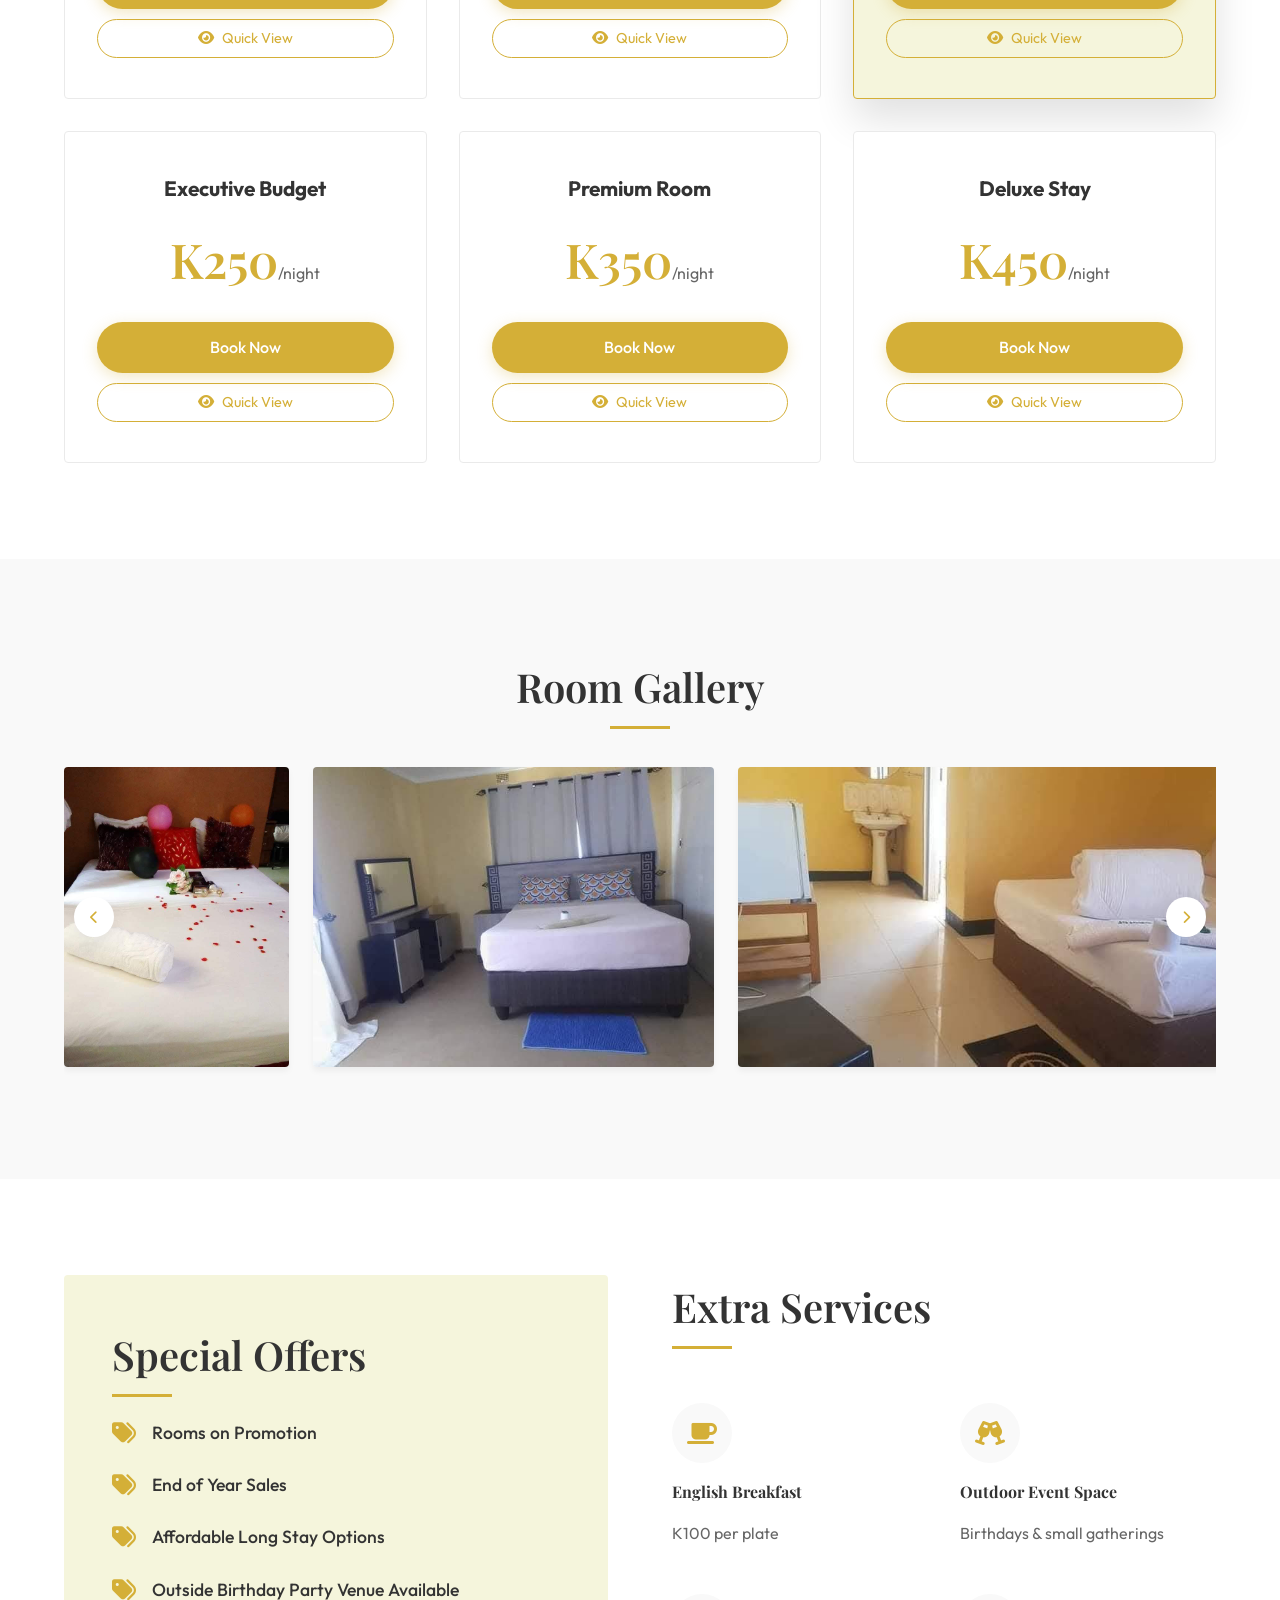
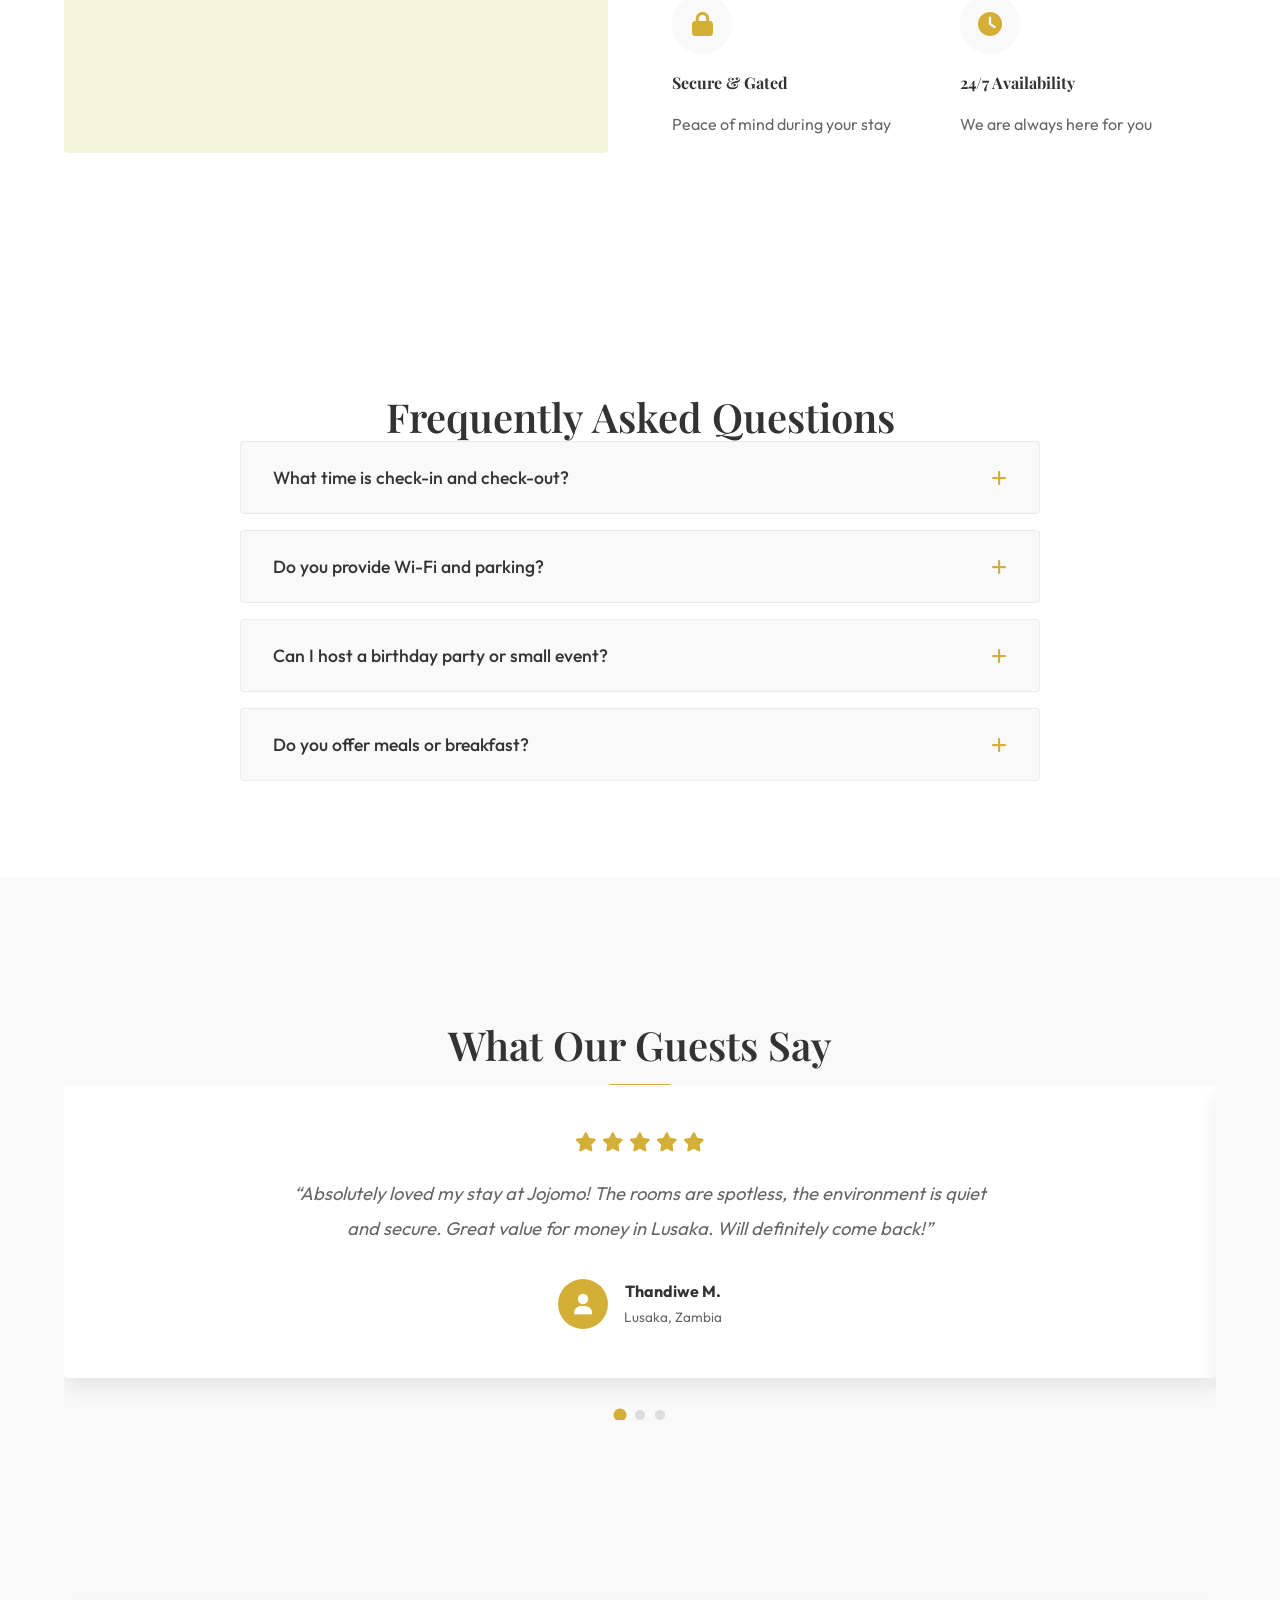
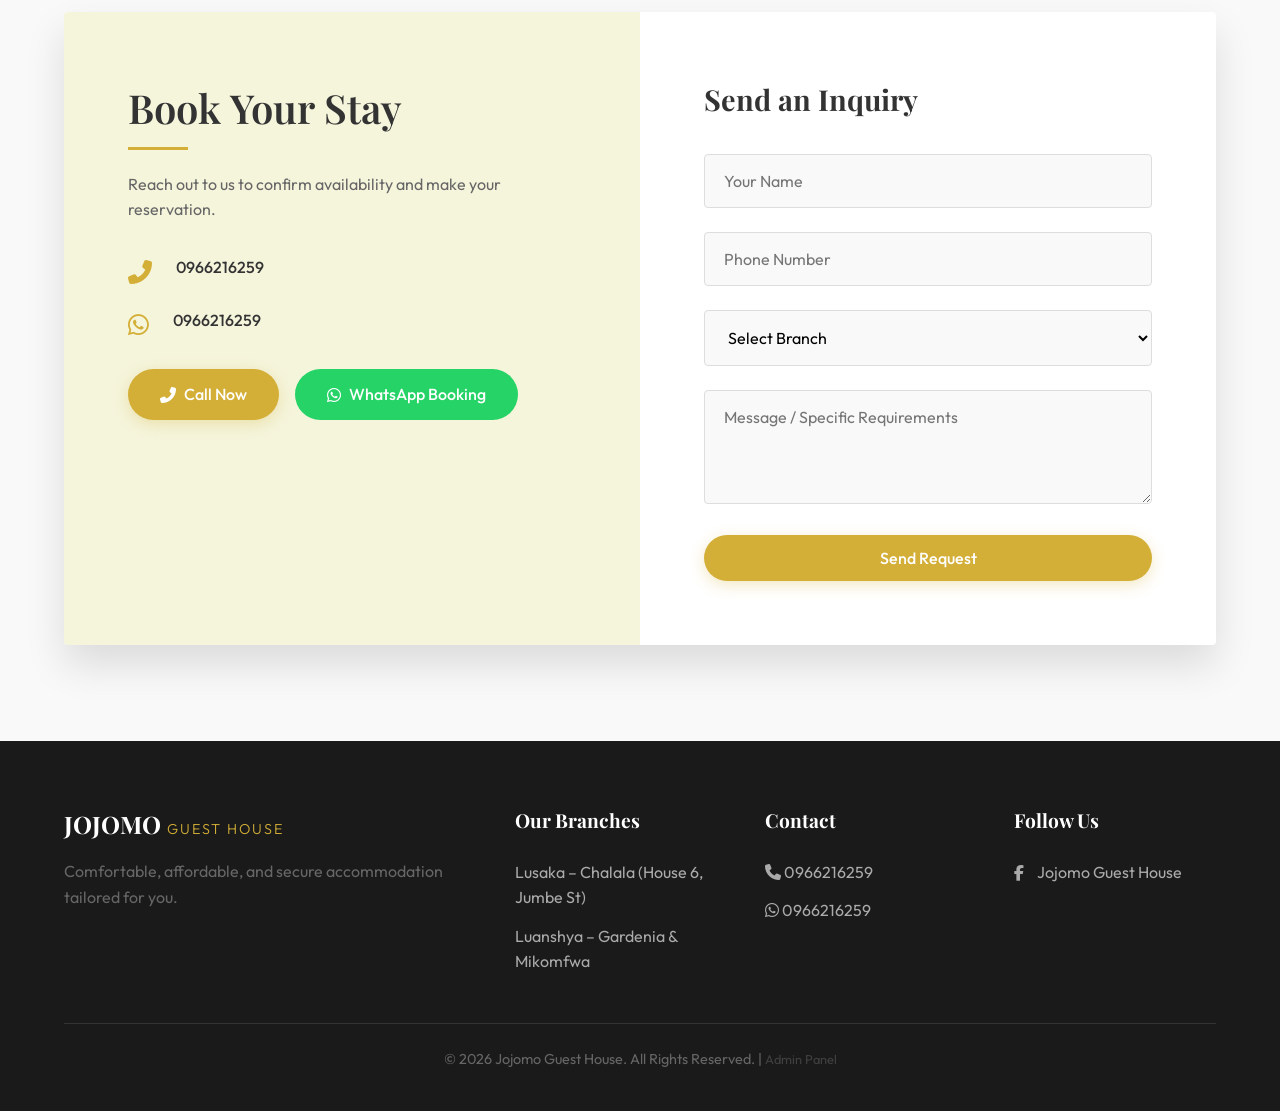
==== commit 8a870fab: "chore: optimize SEO meta tags and enhance content with additional location and property information" ====
--- a/index.html
+++ b/index.html
@@ -3,23 +3,23 @@
 <head>
     <meta charset="UTF-8">
     <meta name="viewport" content="width=device-width, initial-scale=1.0">
-    <title>Jojomo Guest House | Affordable Luxury & Comfort in Zambia</title>
-    <meta name="description" content="Looking for affordable accommodation in Lusaka and Luanshya? Jojomo Guest House offers clean, secure, and budget-friendly rooms from K100 per night. Book your stay today!">
-    <meta name="keywords" content="jojomo, jojomo guest house, jojomo guest houses, accommodation Lusaka, affordable rooms Luanshya, guest house Zambia, budget stay Lusaka, Chalala accommodation">
+    <title>Jojomo Guest House | Best Guest Houses in Luanshya & Lusaka, Zambia</title>
+    <meta name="description" content="Looking for the best guest houses in Luanshya and Lusaka? Jojomo Guest House offers clean, secure, and affordable accommodation from K100 per night. Best budget stay in Zambia.">
+    <meta name="keywords" content="jojomo, jojomo guest house, guest houses in luanshya, guest house in lusaka, affordable rooms Luanshya, guest house Zambia, budget stay Lusaka, Chalala accommodation, cheap lodging Luanshya, best guest houses in luanshya">
     <link rel="canonical" href="https://jojomo-guest-house.vercel.app/">
 
     <!-- Open Graph / Facebook -->
     <meta property="og:type" content="website">
     <meta property="og:url" content="https://jojomo-guest-house.vercel.app/">
-    <meta property="og:title" content="Jojomo Guest House | Affordable Luxury in Zambia">
-    <meta property="og:description" content="Comfortable and affordable accommodation in Lusaka and Luanshya. Enjoy quality stays from as low as K100 per night.">
+    <meta property="og:title" content="Jojomo Guest House | Best Guest Houses in Luanshya & Lusaka">
+    <meta property="og:description" content="Comfortable and affordable guest houses in Luanshya and Lusaka. Quality rooms from K100 per night. Secure and clean accommodation.">
     <meta property="og:image" content="https://jojomo-guest-house.vercel.app/Assets/637855726_1325939532885473_5807754582562937742_n.jpg">
 
     <!-- Twitter -->
     <meta property="twitter:card" content="summary_large_image">
     <meta property="twitter:url" content="https://jojomo-guest-house.vercel.app/">
-    <meta property="twitter:title" content="Jojomo Guest House | Affordable Luxury in Zambia">
-    <meta property="twitter:description" content="Comfortable and affordable accommodation in Lusaka and Luanshya. Enjoy quality stays from as low as K100 per night.">
+    <meta property="twitter:title" content="Jojomo Guest House | Best Guest Houses in Luanshya & Lusaka">
+    <meta property="twitter:description" content="Affordable guest houses in Luanshya and Lusaka. Clean, secure rooms from K100/night. Book your stay in Zambia today!">
     <meta property="twitter:image" content="https://jojomo-guest-house.vercel.app/Assets/637855726_1325939532885473_5807754582562937742_n.jpg">
 
     <!-- Structured Data: LocalBusiness -->
@@ -217,6 +217,7 @@
                         <ul class="location-details">
                             <li><i class="fas fa-map"></i> Plot 3357, Gardenia Avenue</li>
                             <li><i class="fas fa-compass"></i> Also in Mikomfwa Area</li>
+                            <li class="mt-2"><small>The most affordable guest house in Luanshya for short and long stays.</small></li>
                         </ul>
                         <div class="map-container">
                             <iframe src="https://www.google.com/maps/embed?pb=!1m18!1m12!1m3!1d15444.6!2d28.4!3d-13.1!2m3!1f0!2f0!3f0!3m2!1i1024!2i768!4f13.1!3m3!1m2!1s0x0%3A0x0!2zMTPCsDA2JzAwLjAiUyAyOMKwMjQnMDAuMCJF!5e0!3m2!1sen!2szm!4v1714450000000!5m2!1sen!2szm" width="100%" height="150" style="border:0; border-radius: 10px; margin-top: 15px;" allowfullscreen="" loading="lazy" referrerpolicy="no-referrer-when-downgrade"></iframe>
@@ -294,7 +295,7 @@
             <div class="gallery-slider">
                 <div class="slider-track">
                     <img src="Assets/495428023_1091523272993768_7221603711532678790_n.jpg" alt="Comfortable bedroom interior at Jojomo Guest House" class="lightbox-trigger" loading="lazy">
-                    <img src="Assets/room inside.jpeg" alt="Spacious room with modern amenities in Luanshya" class="lightbox-trigger" loading="lazy">
+                    <img src="Assets/room inside.jpeg" alt="Best guest house in Luanshya - Jojomo Guest House room interior" class="lightbox-trigger" loading="lazy">
                     <img src="Assets/one.jpeg" alt="Clean and well-maintained guest room in Lusaka" class="lightbox-trigger" loading="lazy">
                     <img src="Assets/four.jpeg" alt="Affordable luxury accommodation in Zambia" class="lightbox-trigger" loading="lazy">
                     <img src="Assets/490676823_1073140048165424_495401967181870059_n.jpg" alt="Premium guest room interior Jojomo" class="lightbox-trigger" loading="lazy">
@@ -411,6 +412,14 @@
                         <p>Yes, we offer a delicious English Breakfast for K100 per plate. You can request this when booking or upon arrival at the guest house.</p>
                     </div>
                 </div>
+                <div class="accordion-item">
+                    <button class="accordion-header">
+                        Where are your guest houses located in Luanshya? <i class="fas fa-plus"></i>
+                    </button>
+                    <div class="accordion-content">
+                        <p>We have two prime branches in Luanshya: one on Gardenia Avenue and another in the Mikomfwa Area. If you are looking for a clean and secure guest house in Luanshya, Jojomo is your best choice.</p>
+                    </div>
+                </div>
             </div>
         </div>
     </section>
